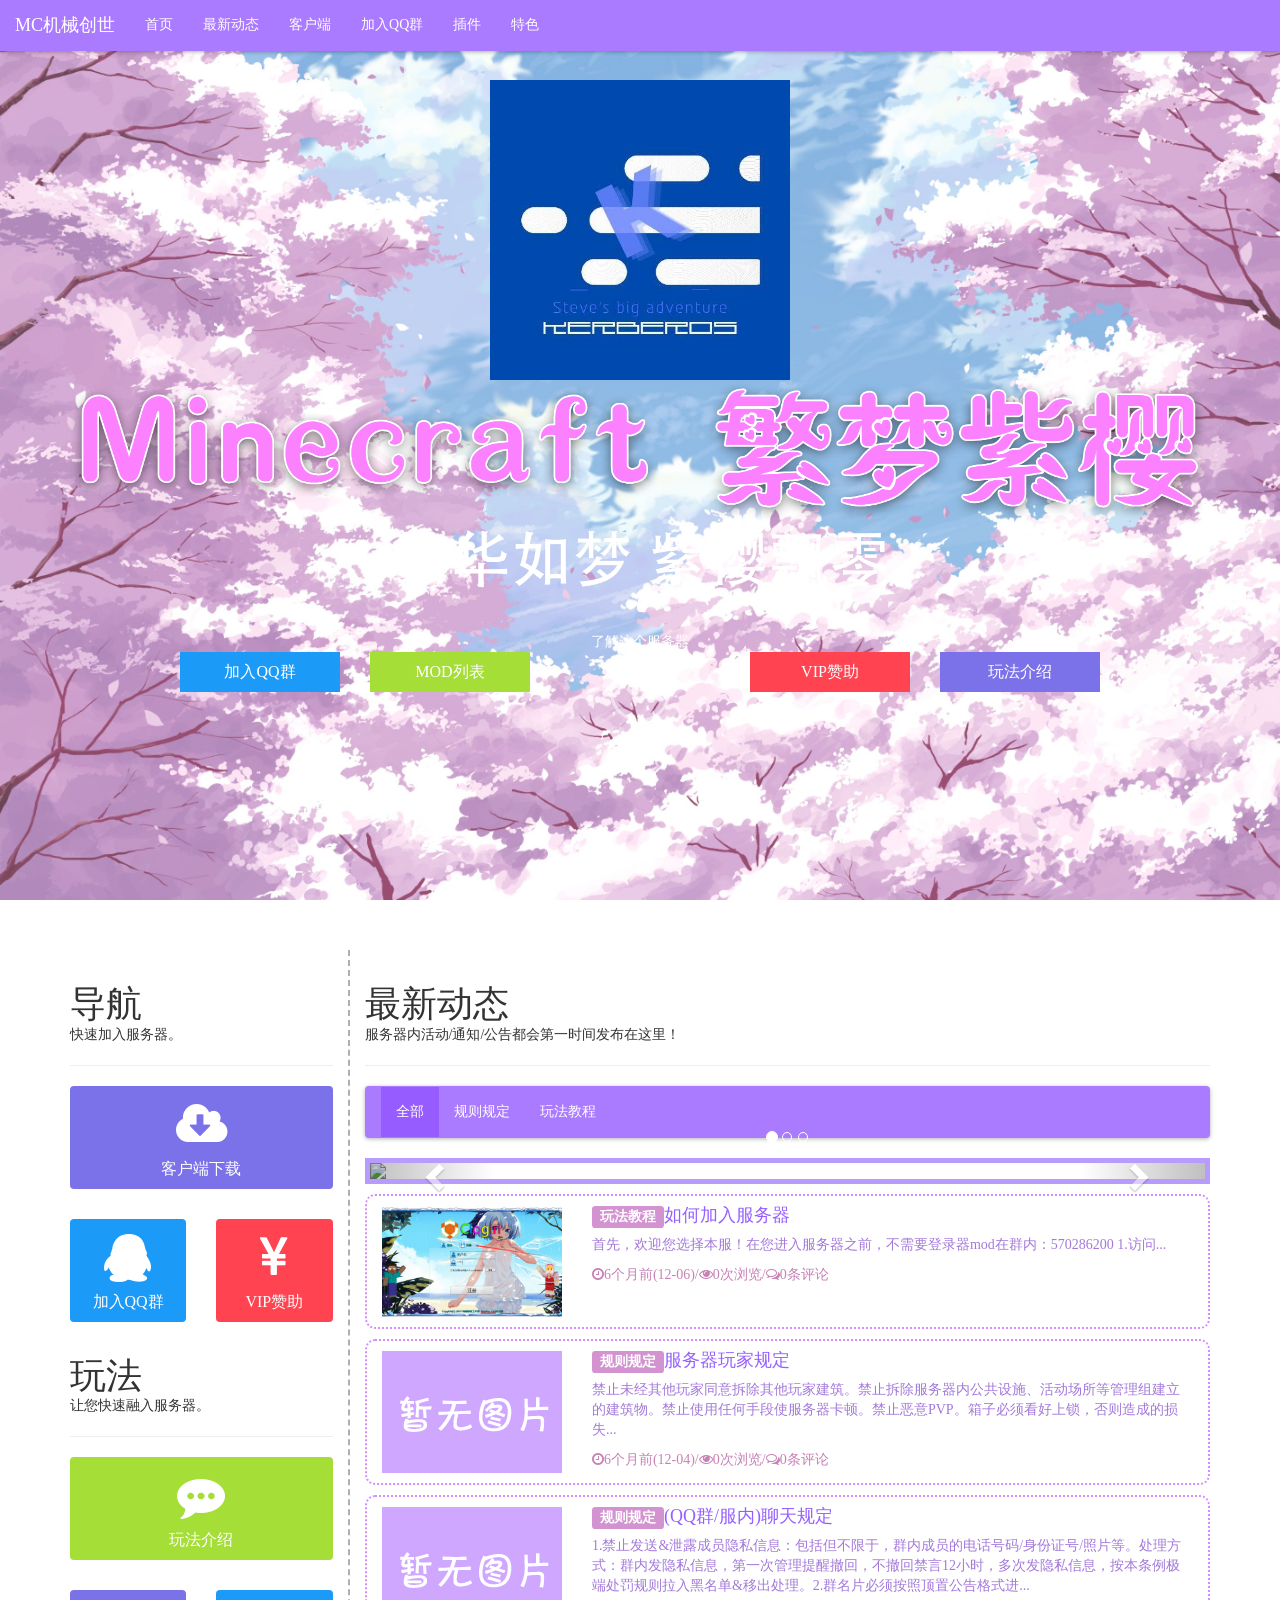
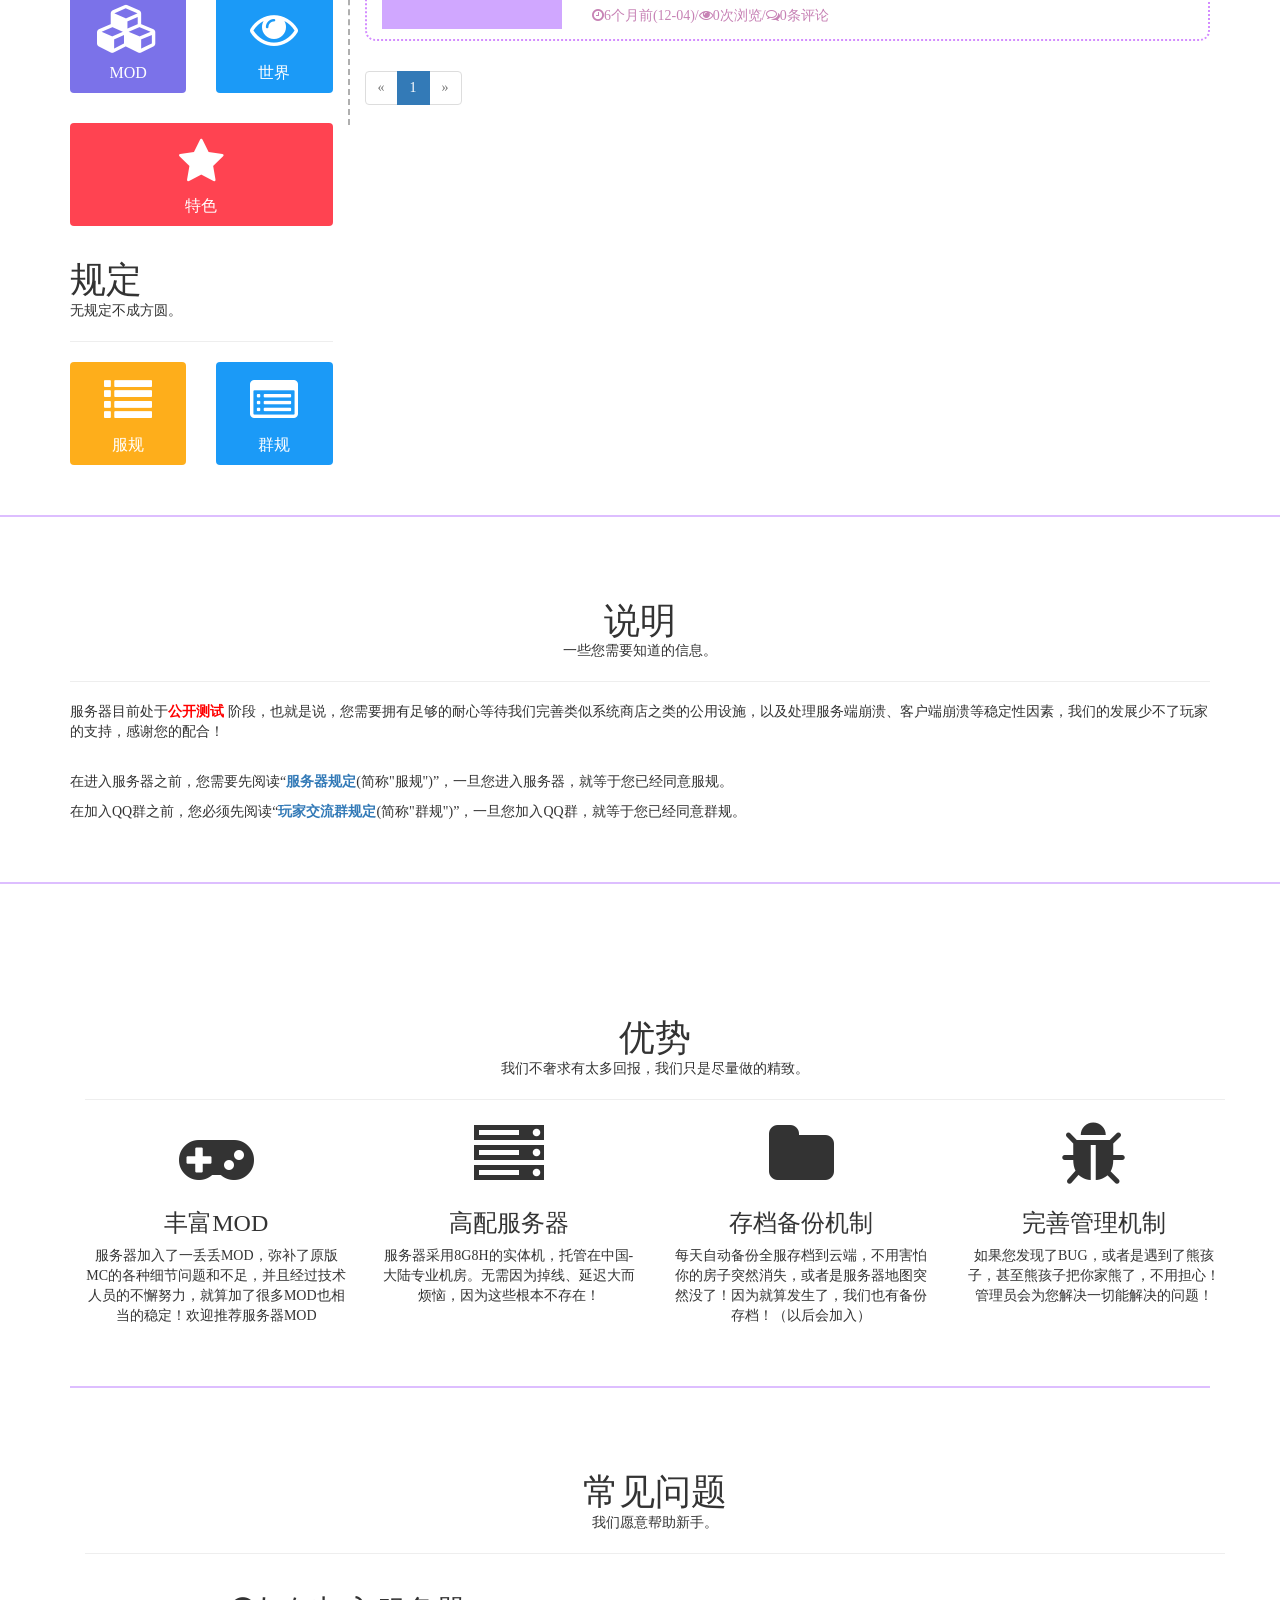
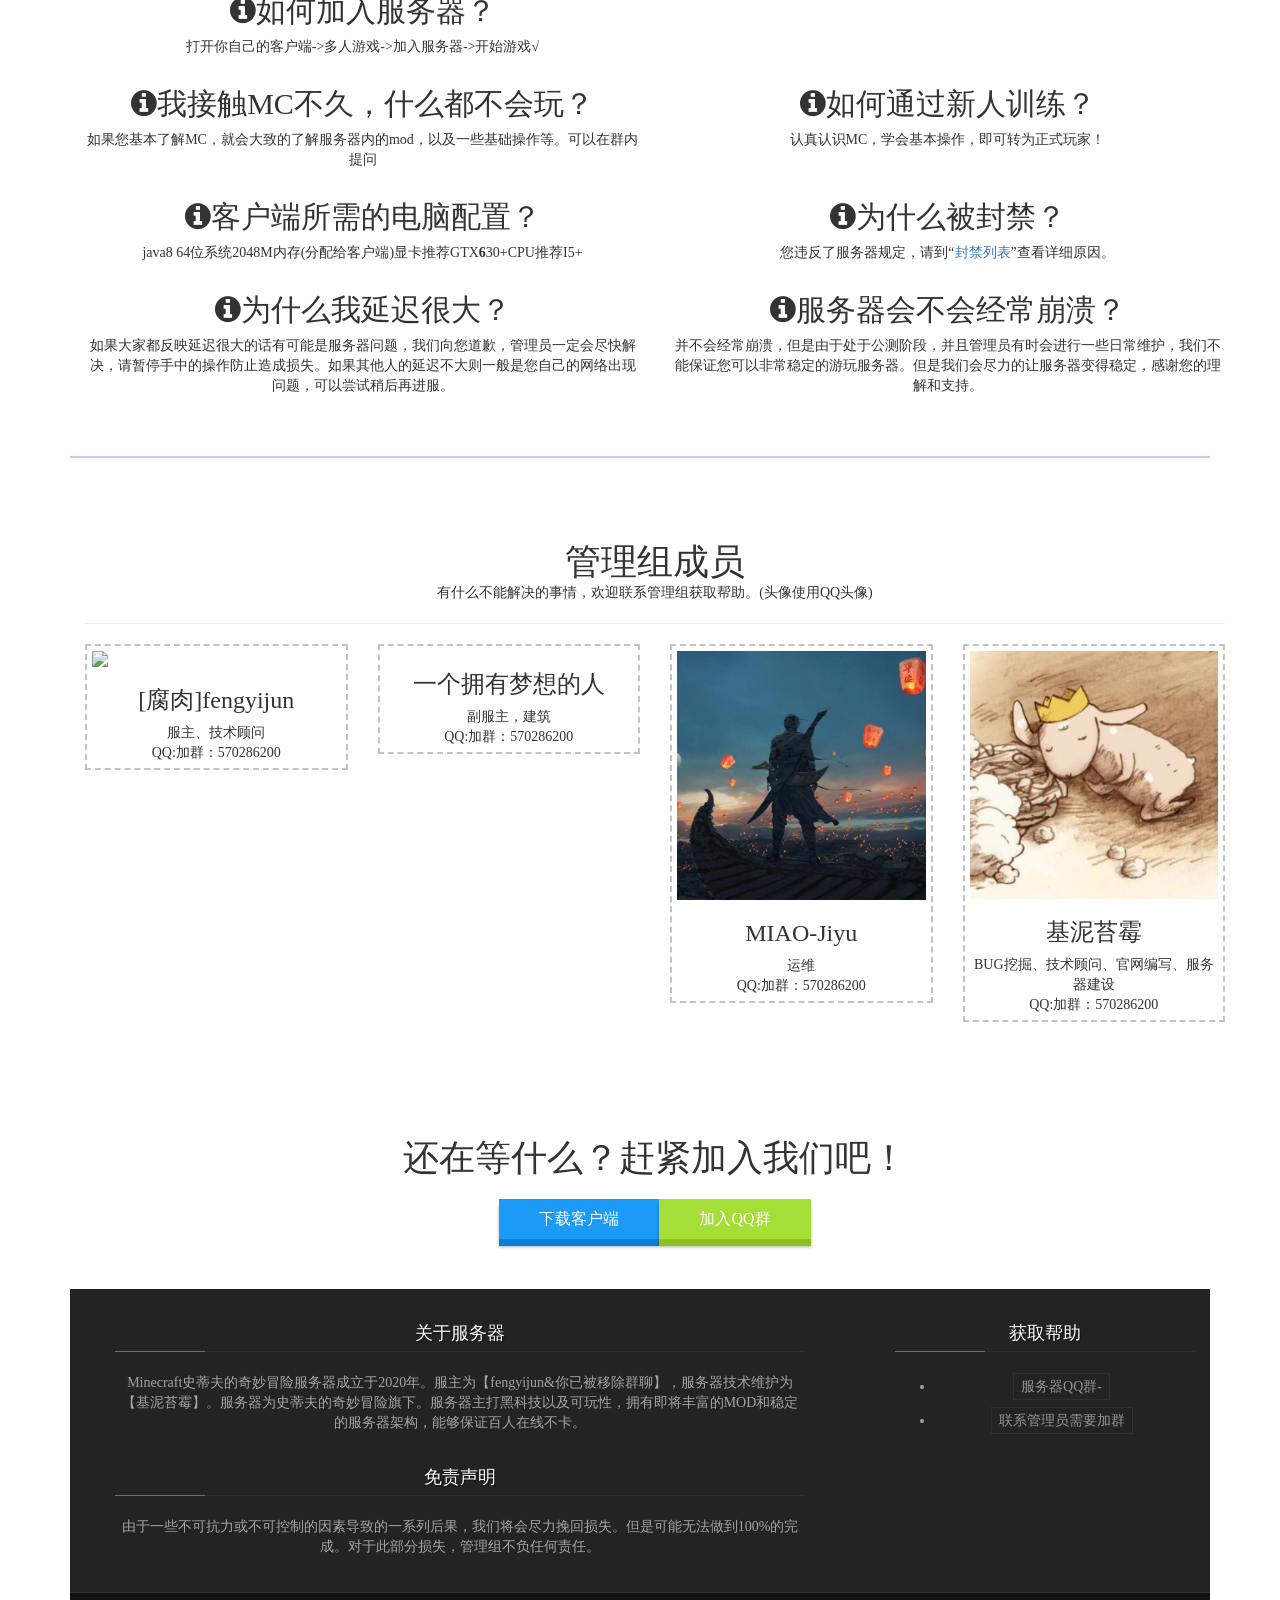
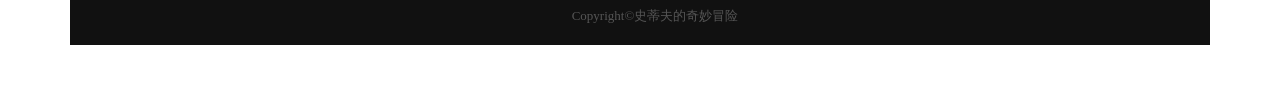
==== index.html @ aec1d642 "Update index.html" ====
<!--Copyright(C)史蒂夫的奇妙冒险任何人未经允许，禁止盗用本服官网。！！！-->
<html lang=cn>

<head>
    <meta charset="UTF-8">
    <meta name="viewport" content="width=device-width, initial-scale=1">
    <meta name="baidu-site-verification" content="drcGN8jpX0" />
    <title>MC机械创世-index</title>
    <link rel="shortcut icon" href="favicon.ico">
    <script src="js/jquery.min.js"></script>
    <script src="js/bootstrap.min.js"></script>
    <link href="css/bootstrap.min.css" rel="stylesheet">
    <link href="css/buttons.min.css" rel="stylesheet">
    <link href="css/font-awesome.min.css" rel="stylesheet">
    <link href="css/main.css" rel="stylesheet">
</head>

<body data-spy="scroll" data-target="#navbar-nav">
    <div class="container-fluid">
        <nav class="navbar navbar-inverse navbar-fixed-top" id="nav">
            <div class="navbar-header"><button type="button" class="navbar-toggle collapsed" data-toggle="collapse"
                    data-target="#navlist" aria-expanded="false"><span class="sr-only">Toggle navigation</span><span
                        class="icon-bar"></span><span class="icon-bar"></span><span class="icon-bar"></span></button><a
                    class="navbar-brand" href="/" role="gun">MC机械创世</a></div>
            <div class="collapse navbar-collapse" id="navlist">
                <ul class="nav navbar-nav" role="tablist">
                    <li class="nav-item"><a class="nav-link" href=" ">首页</a></li>
                    <li class="nav-item"><a class="nav-link" href="/articleList">最新动态</a></li>
                    <li class="nav-item"><a class="nav-link" href="/#clogin">客户端</a></li>
                    <li class="nav-item"><a class="nav-link" href="/#qqgroup">加入QQ群</a></li>
                    <li class="nav-item"><a class="nav-link" href="/plugins.html">插件</a></li>
                    <li class="nav-item"><a class="nav-link" href="/tese.html">特色</a></li>
                </ul>
            </div>
        </nav>
    </div>
    <section class="container-fluid" id="welcome">
        <div class="container text-center">
            <div class="row">
                <div class="col-md-12"><img src="picture/fwqlogo.jpg" class="img-responsive mclogo" /><img
                        src="picture/title.png" class="img-responsive logo" /></div>
            </div>
            <div class="row buttons2">
                <div class="col-md-2 col-xs-6 col-md-offset-1"><a href="#qqgroup" role="gun"
                        class="button button-glow button-primary btn-block yh">加入QQ群</a></div>
                <div class="col-md-2 col-xs-6"><a href="/mod" role="gun"
                        class="button button-glow button-action btn-block yh">MOD列表</a></div>
                <div class="col-md-2 hidden-sm hidden-xs gun">
                    <p>了解这个服务器</p><a href="#buttonList" role="gun" id="gun"><i class="fa fa-angle-double-down"></i></a>
                </div>
                <div class="col-md-2 col-xs-6"><a href="/vip"
                        class="button button-glow button-caution btn-block yh">VIP赞助</a></div>
                <div class="col-md-2 col-xs-6"><a href="/web/start" role="gun"
                        class="button button-glow button-royal btn-block yh">玩法介绍</a></div>
            </div>
        </div>
    </section>
    <section class="container-fluid" id="buttonList">
        <div class="container box">
            <div class="row">
                <div class="col-md-3 col-xs-12" id="buttons">
                    <h1>导航</h1>
                    <p>快速加入服务器。</p>
                    <hr>
                    </hr>
                    <div class="row buttons">
                        <div class="col-xs-12 col-md-12 XButton1"><a href="/#clogin" target="_blank"
                                class="button button-glow button-rounded button-royal btn-block yh XButton"><i
                                    class="fa fa-cloud-download fa-3x"></i><br>客户端下载</a></div>
                    </div>
                    <div class="row">
                        <div class="col-xs-6 col-md-6 XButton2"><a href="/#qqgroup" target="_blank"
                                class="button button-glow button-rounded button-glow button-rounded button-primary btn-block yh XButton"><i
                                    class="fa fa-qq fa-3x"></i><br>加入QQ群</a></div>
                        <div class="col-xs-6 col-md-6 XButton3"><a href="/vip" target="_blank"
                                class="button button-glow button-rounded btn-block yh XButton button-caution button-bilibili"><i
                                    class="fa fa-cny fa-3x"></i><br>VIP赞助</a></div>
                    </div>
                    <h1>玩法</h1>
                    <p>让您快速融入服务器。</p>
                    <hr>
                    </hr>
                    <div class="row buttons">
                        <div class="col-xs-12 col-md-12 XButton1"><a href="/web/start" target="_blank"
                                class="button button-glow button-rounded button-action btn-block yh XButton"><i
                                    class="fa fa-commenting fa-3x"></i><br>玩法介绍</a></div>
                    </div>
                    <div class="row buttons">
                        <div class="col-xs-6 XButton2"><a href="/mod" target="_blank"
                                class="button button-glow button-rounded button-royal btn-block yh XButton"><i
                                    class="fa fa-cubes fa-3x"></i><br>MOD</a></div>
                        <div class="col-xs-6 XButton3"><a href="/world" target="_blank"
                                class="button button-glow button-rounded button-primary btn-block yh XButton"><i
                                    class="fa fa-eye fa-3x"></i><br>世界</a></div>
                    </div>
                    <div class="row">
                        <div class="col-xs-12 XButton1"><a href="/tese" target="_blank"
                                class="button button-glow button-rounded btn-block yh XButton button-caution button-bilibili"><i
                                    class="fa fa-star fa-3x"></i><br>特色</a></div>
                    </div>
                    <h1>规定</h1>
                    <p>无规定不成方圆。</p>
                    <hr>
                    </hr>
                    <div class="row">
                        <div class="col-xs-6 XButton1"><a href="/web/chat_rule" target="_blank"
                                class="button button-glow button-rounded button-highlight btn-block yh XButton"><i
                                    class="fa fa-list fa-3x"></i><br>服规</a></div>
                        <div class="col-xs-6 XButton3"><a href="/web/server_rule" target="_blank"
                                class="button button-glow button-rounded button-primary btn-block yh XButton"><i
                                    class="fa fa-list-alt fa-3x"></i><br>群规</a></div>
                    </div>
                </div>
                <div class="col-md-9 col-xs-12" id="webitemList">
                    <h1>最新动态</h1>
                    <p>服务器内活动/通知/公告都会第一时间发布在这里！</p>
                    <hr>
                    </hr>
                    <nav class="navbar navbar-inverse" id="dir">
                        <div class="navbar-header"><button type="button" class="navbar-toggle collapsed"
                                data-toggle="collapse" data-target="#dirList" aria-expanded="false"><span
                                    class="sr-only">Toggle navigation</span><span class="icon-bar"></span><span
                                    class="icon-bar"></span><span class="icon-bar"></span></button></div>
                        <div class="collapse navbar-collapse" id="dirList">
                            <ul class="nav navbar-nav" role="tablist">
                                <li class="nav-item active"><a class="nav-link" href="/articleList">全部</a></li>
                                <li class="nav-item "><a class="nav-link" href="/articleList/1#word">规则规定</a></li>
                                <li class="nav-item "><a class="nav-link" href="/articleList/2#word">玩法教程</a></li>
                            </ul>
                        </div>
                    </nav>
                    <div class="carouselBox">
                        <div id="carousel-example-generic" class="carousel slide" data-ride="carousel">
                            <ol class="carousel-indicators">
                                <li data-target="#carousel-example-generic" data-slide-to="0" class="active"></li>
                                <li data-target="#carousel-example-generic" data-slide-to="1"></li>
                                <li data-target="#carousel-example-generic" data-slide-to="2"></li>
                            </ol>
                            <div class="carousel-inner" role="listbox">
                                <div class="item active"><img src="picture/42b223f1794e4807b3c88554d944fad9.gif"></div>
                                <div class="item"><img src="picture/42b223f1794e4807b3c88554d944fad9.gif"
                                        alt="Second slide"></div>
                                <div class="item"><img src="picture/42b223f1794e4807b3c88554d944fad9.gif"
                                        alt="Third slide"></div>
                            </div><a class="left carousel-control" href="#carousel-example-generic" role="button"
                                data-slide="prev"><span class="glyphicon glyphicon-chevron-left"
                                    aria-hidden="true"></span><span class="sr-only">Previous</span></a><a
                                class="right carousel-control" href="#carousel-example-generic" role="button"
                                data-slide="next"><span class="glyphicon glyphicon-chevron-right"
                                    aria-hidden="true"></span><span class="sr-only">Next</span></a>
                        </div>
                    </div>
                    <div class="col-xs-12 col-sm-12 webitem">
                        <div class="col-sm-3"><img class="img-responsive" src="picture/timthumb.php"></div>
                        <div class="col-sm-9">
                            <h4><a target="_blank" href="/articleList/2"><span
                                        class="label label-sakura">玩法教程</span></a><a target="_blank" class="text-normal"
                                    href="/web/join">如何加入服务器</a></h4>
                            <p class="info">首先，欢迎您选择本服！在您进入服务器之前，不需要登录器mod在群内：570286200 1.访问...</p>
                            <p class="number"><i class="fa fa-clock-o"></i>6个月前(12-06)/<i class="fa fa-eye"></i>0次浏览/<i
                                    class="fa fa-comments-o"></i>0条评论</p>
                        </div>
                    </div>
                    <div class="col-xs-12 col-sm-12 webitem">
                        <div class="col-sm-3"><img class="img-responsive" src="picture/none.png"></div>
                        <div class="col-sm-9">
                            <h4><a target="_blank" href="/articleList/1"><span
                                        class="label label-sakura">规则规定</span></a><a target="_blank" class="text-normal"
                                    href="/web/server_rule">服务器玩家规定</a></h4>
                            <p class="info">
                                禁止未经其他玩家同意拆除其他玩家建筑。禁止拆除服务器内公共设施、活动场所等管理组建立的建筑物。禁止使用任何手段使服务器卡顿。禁止恶意PVP。箱子必须看好上锁，否则造成的损失...
                            </p>
                            <p class="number"><i class="fa fa-clock-o"></i>6个月前(12-04)/<i class="fa fa-eye"></i>0次浏览/<i
                                    class="fa fa-comments-o"></i>0条评论</p>
                        </div>
                    </div>
                    <div class="col-xs-12 col-sm-12 webitem">
                        <div class="col-sm-3"><img class="img-responsive" src="picture/none.png"></div>
                        <div class="col-sm-9">
                            <h4><a target="_blank" href="/articleList/1"><span
                                        class="label label-sakura">规则规定</span></a><a target="_blank" class="text-normal"
                                    href="/web/chat_rule">(QQ群/服内)聊天规定</a></h4>
                            <p class="info">
                                1.禁止发送&泄露成员隐私信息：包括但不限于，群内成员的电话号码/身份证号/照片等。处理方式：群内发隐私信息，第一次管理提醒撤回，不撤回禁言12小时，多次发隐私信息，按本条例极端处罚规则拉入黑名单&移出处理。2.群名片必须按照顶置公告格式进...
                            </p>
                            <p class="number"><i class="fa fa-clock-o"></i>6个月前(12-04)/<i class="fa fa-eye"></i>0次浏览/<i
                                    class="fa fa-comments-o"></i>0条评论</p>
                        </div>
                    </div>
                    <ul class="pagination mg-top-0 mg-btm-0">
                        <li class="disabled"><a href="">«</a></li>
                        <li class="active"><a href="">1</a></li>
                        <li class="disabled"><a href="">»</a></li>
                    </ul>
                </div>
            </div>
        </div>
    </section>
    <section class="container-fluid" id="readme">
        <div class="container box">
            <div class="row">
                <div class="col-md-12 text-center">
                    <h1>说明</h1>
                    <p>一些您需要知道的信息。</p>
                    <hr>
                    </hr>
                </div>
                <div class="col-md-12">
                    <p>服务器目前处于<font color=red><b>公开测试</b></font>
                        阶段，也就是说，您需要拥有足够的耐心等待我们完善类似系统商店之类的公用设施，以及处理服务端崩溃、客户端崩溃等稳定性因素，我们的发展少不了玩家的支持，感谢您的配合！</p><br>
                    <p>在进入服务器之前，您需要先阅读“<a href="?page=server_rule"><b>服务器规定</b></a>(简称"服规")”，一旦您进入服务器，就等于您已经同意服规。</p>
                    <p>在加入QQ群之前，您必须先阅读“<a href="?page=group_rule"><b>玩家交流群规定</b></a>(简称"群规")”，一旦您加入QQ群，就等于您已经同意群规。</p>
                </div>
            </div>
        </div>
    </section>
    <section class="container-fluid" id="clogin">
        <div class="container box">
            <div class="row">
                <div class="col-md-12 text-center">
                    <section class="container-fluid" id="win">
                        <div class="container box">
                            <div class="row">
                                <div class="col-md-12 text-center">
                                    <h1>优势</h1>
                                    <p>我们不奢求有太多回报，我们只是尽量做的精致。</p>
                                    <hr>
                                    </hr>
                                </div>
                                <div class="col-md-3 text-center">
                                    <p><i class="fa fa-gamepad fa-5x"></i></p>
                                    <h3>丰富MOD</h3>
                                    <p>服务器加入了一丢丢MOD，弥补了原版MC的各种细节问题和不足，并且经过技术人员的不懈努力，就算加了很多MOD也相当的稳定！欢迎推荐服务器MOD</p>
                                </div>
                                <div class="col-md-3 text-center">
                                    <p><i class="fa fa-server fa-5x"></i></p>
                                    <h3>高配服务器</h3>
                                    <p>服务器采用8G8H的实体机，托管在中国-大陆专业机房。无需因为掉线、延迟大而烦恼，因为这些根本不存在！</p>
                                </div>
                                <div class="col-md-3 text-center">
                                    <p><i class="fa fa-folder fa-5x"></i></p>
                                    <h3>存档备份机制</h3>
                                    <p>每天自动备份全服存档到云端，不用害怕你的房子突然消失，或者是服务器地图突然没了！因为就算发生了，我们也有备份存档！（以后会加入）</p>
                                </div>
                                <div class="col-md-3 text-center">
                                    <p><i class="fa fa-bug fa-5x"></i></p>
                                    <h3>完善管理机制</h3>
                                    <p>如果您发现了BUG，或者是遇到了熊孩子，甚至熊孩子把你家熊了，不用担心！管理员会为您解决一切能解决的问题！</p>
                                </div>
                            </div>
                        </div>
                    </section>
                    <section class="container-fluid" id="help">
                        <div class="container box">
                            <div class="row">
                                <div class="col-md-12 text-center">
                                    <h1>常见问题</h1>
                                    <p>我们愿意帮助新手。</p>
                                    <hr>
                                    </hr>
                                </div>
                            </div>
                            <div class="row">
                                <div class="col-md-6">
                                    <h2><i class="fa fa-info-circle"></i>如何加入服务器？</h2>
                                    <p>打开你自己的客户端->多人游戏->加入服务器->开始游戏√</p>
                                </div>
                            </div>
                            <div class="row">
                                <div class="col-md-6">
                                    <h2><i class="fa fa-info-circle"></i>我接触MC不久，什么都不会玩？</h2>
                                    <p>如果您基本了解MC，就会大致的了解服务器内的mod，以及一些基础操作等。可以在群内提问</p>
                                </div>
                                <div class="col-md-6">
                                    <h2><i class="fa fa-info-circle"></i>如何通过新人训练？</h2>
                                    <p>认真认识MC，学会基本操作，即可转为正式玩家！</p>
                                </div>
                            </div>
                            <div class="row">
                                <div class="col-md-6">
                                    <h2><i class="fa fa-info-circle"></i>客户端所需的电脑配置？</h2>
                                    <p>java8 64位系统2048M内存(分配给客户端)显卡推荐GTX<b>6</b>30+CPU推荐I5+</p>
                                </div>
                                <div class="col-md-6">
                                    <h2><i class="fa fa-info-circle"></i>为什么被封禁？</h2>
                                    <p>您违反了服务器规定，请到“<a href="?page=ban_list">封禁列表</a>”查看详细原因。</p>
                                </div>
                            </div>
                            <div class="row">
                                <div class="col-md-6">
                                    <h2><i class="fa fa-info-circle"></i>为什么我延迟很大？</h2>
                                    <p>如果大家都反映延迟很大的话有可能是服务器问题，我们向您道歉，管理员一定会尽快解决，请暂停手中的操作防止造成损失。如果其他人的延迟不大则一般是您自己的网络出现问题，可以尝试稍后再进服。
                                    </p>
                                </div>
                                <div class="col-md-6">
                                    <h2><i class="fa fa-info-circle"></i>服务器会不会经常崩溃？</h2>
                                    <p>并不会经常崩溃，但是由于处于公测阶段，并且管理员有时会进行一些日常维护，我们不能保证您可以非常稳定的游玩服务器。但是我们会尽力的让服务器变得稳定，感谢您的理解和支持。
                                    </p>
                                </div>
                            </div>
                        </div>
                    </section>
                    <section class="container-fluid" id="admin">
                        <div class="container box">
                            <div class="row text-center">
                                <div class="col-md-12">
                                    <h1>管理组成员</h1>
                                    <p>有什么不能解决的事情，欢迎联系管理组获取帮助。(头像使用QQ头像)</p>
                                    <hr>
                                    </hr>
                                </div>
                                <div class="col-md-3">
                                    <div class="modbox">
                                        <center><img class="img-responsive"
                                                src="picture/59565deab17f42fc85c9002be0768bf2.png" /></center>
                                        <h3>[腐肉]fengyijun</h3>服主、技术顾问<br>QQ:加群：570286200
                                    </div>
                                </div>
                                <div class="col-md-3">
                                    <div class="modbox">
                                        <h3>一个拥有梦想的人</h3>副服主，建筑<br>QQ:加群：570286200
                                    </div>
                                </div>
                                <div class="col-md-3">
                                    <div class="modbox">
                                        <center><img class="img-responsive"
                                                src="picture/c994f49218984e78876631beaa2df19e.gif" /></center>
                                        <h3>MIAO-Jiyu</h3>运维<br>QQ:加群：570286200
                                    </div>
                                </div>
                                <div class="col-md-3">
                                    <div class="modbox">
                                        <center><img class="img-responsive"
                                                src="picture/bc072cfe9d0d4ceaa4e464f92886c50c.gif" /></center>
                                        <h3>基泥苔霉</h3>BUG挖掘、技术顾问、官网编写、服务器建设<br>QQ:加群：570286200
                                    </div>
                                </div>
                            </div>
                        </div>
                    </section>
                    <section class="container-fluid" id="join">
                        <div class="container box">
                            <div class="row">
                                <div class="col-md-12 text-center">
                                    <h1>还在等什么？赶紧加入我们吧！</h1>
                                    <p><a href="#clogin" role="gun"
                                            class="button button-3d button-primary yh">下载客户端</a><a href="#qqgroup"
                                            role="gun" class="button button-3d button-action yh">加入QQ群</a></p>
                                </div>
                            </div>
                        </div>
                    </section>
                    <footer class="main-footer" id="about">
                        <div class="container">
                            <div class="row">
                                <div class="col-sm-8">
                                    <div class="widget">
                                        <h4 class="title">关于服务器</h4>
                                        <div class="content tag-cloud">
                                            Minecraft史蒂夫的奇妙冒险服务器成立于2020年。服主为【fengyijun&你已被移除群聊】，服务器技术维护为【基泥苔霉】。服务器为史蒂夫的奇妙冒险旗下。服务器主打黑科技以及可玩性，拥有即将丰富的MOD和稳定的服务器架构，能够保证百人在线不卡。
                                        </div>
                                    </div>
                                    <div class="widget">
                                        <h4 class="title">免责声明</h4>
                                        <div class="content tag-cloud">
                                            由于一些不可抗力或不可控制的因素导致的一系列后果，我们将会尽力挽回损失。但是可能无法做到100%的完成。对于此部分损失，管理组不负任何责任。</div>
                                    </div>
                                </div>
                                <div class="col-sm-4">
                                    <div class="widget">
                                        <h4 class="title">获取帮助</h4>
                                        <div class="content tag-cloud">
                                            <ul>
                                                <li><a href="https://jq.qq.com/?_wv=1027&k=HEh3lKDp">服务器QQ群-</a></li>
                                                <li><a href="https://jq.qq.com/?_wv=1027&k=AYw5j8DH">联系管理员需要加群</a></li>
                                            </ul>
                                        </div>
                                    </div>
                                </div>
                            </div>
                        </div>
                    </footer>
                    <div class="copyright">
                        <div class="container">
                            <div class="row">
                                <div class="col-sm-12"><span>Copyright©<a
                                            href="http://blog.angasky.cf">史蒂夫的奇妙冒险</a></span></div>
                            </div>
                        </div>
                    </div>
                    <script src="js/bootstrap.min.js"></script>
                    <script src="js/main.js"></script>
                    <script>var _hmt = _hmt || []; (function () { var hm = document.createElement("script"); hm.src = " "; var s = document.getElementsByTagName("script")[0]; s.parentNode.insertBefore(hm, s) })();</script>
</body>

</html>
---- css/buttons.min.css ----
﻿/* Buttons */
/*! @license
*
* Buttons
* Copyright 2012-2014 Alex Wolfe and Rob Levin
*
* Licensed under the Apache License, Version 2.0 (the "License");
* you may not use this file except in compliance with the License.
* You may obtain a copy of the License at
*
*        http://www.apache.org/licenses/LICENSE-2.0
*
* Unless required by applicable law or agreed to in writing, software
* distributed under the License is distributed on an "AS IS" BASIS,
* WITHOUT WARRANTIES OR CONDITIONS OF ANY KIND, either express or implied.
* See the License for the specific language governing permissions and
* limitations under the License.
*/.button{color:#666;background-color:#eee;font-weight:300;font-size:16px;font-family:"Helvetica Neue Light","Helvetica Neue",Helvetica,Arial,"Lucida Grande",sans-serif;text-decoration:none;text-align:center;line-height:40px;height:40px;padding:0 40px;margin:0;display:inline-block;appearance:none;cursor:pointer;border:none;-webkit-box-sizing:border-box;-moz-box-sizing:border-box;box-sizing:border-box;-webkit-transition-property:all;transition-property:all;-webkit-transition-duration:.3s;transition-duration:.3s}.button:visited{color:#666}.button:focus,.button:hover{background-color:#f6f6f6;text-decoration:none;outline:0}.button.active,.button.is-active,.button:active{text-shadow:0 1px 0 rgba(255,255,255,.3);text-decoration:none;background-color:#eee;border-color:#cfcfcf;color:#d4d4d4;-webkit-transition-duration:0s;transition-duration:0s;-webkit-box-shadow:inset 0 1px 3px rgba(0,0,0,.2);box-shadow:inset 0 1px 3px rgba(0,0,0,.2)}.button.disabled,.button.is-disabled,.button:disabled{top:0!important;background:#EEE!important;border:1px solid #DDD!important;text-shadow:0 1px 1px #fff!important;color:#CCC!important;cursor:default!important;appearance:none!important}.button.disabled else,.button.is-disabled else,.button:disabled else{-webkit-box-shadow:none!important;box-shadow:none!important;opacity:.8!important}.button-uppercase{text-transform:uppercase}.button-lowercase{text-transform:lowercase}.button-capitalize{text-transform:capitalize}.button-small-caps{font-variant:small-caps}.button-icon-txt-large{font-size:36px!important}.button-width-small{padding:0 10px!important}.button-primary,.button-primary-flat{background-color:#1b9af7;border-color:#1b9af7;color:#fff}.button-primary-flat:visited,.button-primary:visited{color:#fff}.button-primary-flat:focus,.button-primary-flat:hover,.button-primary:focus,.button-primary:hover{background-color:#4cb0f9;border-color:#4cb0f9;color:#fff}.button-primary-flat.active,.button-primary-flat.is-active,.button-primary-flat:active,.button-primary.active,.button-primary.is-active,.button-primary:active{background-color:#2798eb;border-color:#2798eb;color:#0880d7}.button-plain,.button-plain-flat{background-color:#fff;border-color:#fff;color:#1b9af7}.button-plain-flat:visited,.button-plain:visited{color:#1b9af7}.button-plain-flat:focus,.button-plain-flat:hover,.button-plain:focus,.button-plain:hover{background-color:#fff;border-color:#fff;color:#1b9af7}.button-plain-flat.active,.button-plain-flat.is-active,.button-plain-flat:active,.button-plain.active,.button-plain.is-active,.button-plain:active{background-color:#fff;border-color:#fff;color:#e6e6e6}.button-inverse,.button-inverse-flat{background-color:#222;border-color:#222;color:#eee}.button-inverse-flat:visited,.button-inverse:visited{color:#eee}.button-inverse-flat:focus,.button-inverse-flat:hover,.button-inverse:focus,.button-inverse:hover{background-color:#3c3c3c;border-color:#3c3c3c;color:#eee}.button-inverse-flat.active,.button-inverse-flat.is-active,.button-inverse-flat:active,.button-inverse.active,.button-inverse.is-active,.button-inverse:active{background-color:#222;border-color:#222;color:#090909}.button-action,.button-action-flat{background-color:#a5de37;border-color:#a5de37;color:#fff}.button-action-flat:visited,.button-action:visited{color:#fff}.button-action-flat:focus,.button-action-flat:hover,.button-action:focus,.button-action:hover{background-color:#b9e563;border-color:#b9e563;color:#fff}.button-action-flat.active,.button-action-flat.is-active,.button-action-flat:active,.button-action.active,.button-action.is-active,.button-action:active{background-color:#a1d243;border-color:#a1d243;color:#8bc220}.button-highlight,.button-highlight-flat{background-color:#feae1b;border-color:#feae1b;color:#fff}.button-highlight-flat:visited,.button-highlight:visited{color:#fff}.button-highlight-flat:focus,.button-highlight-flat:hover,.button-highlight:focus,.button-highlight:hover{background-color:#fec04e;border-color:#fec04e;color:#fff}.button-highlight-flat.active,.button-highlight-flat.is-active,.button-highlight-flat:active,.button-highlight.active,.button-highlight.is-active,.button-highlight:active{background-color:#f3ab26;border-color:#f3ab26;color:#e59501}.button-caution,.button-caution-flat{background-color:#ff4351;border-color:#ff4351;color:#fff}.button-caution-flat:visited,.button-caution:visited{color:#fff}.button-caution-flat:focus,.button-caution-flat:hover,.button-caution:focus,.button-caution:hover{background-color:#ff7680;border-color:#ff7680;color:#fff}.button-caution-flat.active,.button-caution-flat.is-active,.button-caution-flat:active,.button-caution.active,.button-caution.is-active,.button-caution:active{background-color:#f64c59;border-color:#f64c59;color:#ff1022}.button-royal,.button-royal-flat{background-color:#7b72e9;border-color:#7b72e9;color:#fff}.button-royal-flat:visited,.button-royal:visited{color:#fff}.button-royal-flat:focus,.button-royal-flat:hover,.button-royal:focus,.button-royal:hover{background-color:#a49ef0;border-color:#a49ef0;color:#fff}.button-royal-flat.active,.button-royal-flat.is-active,.button-royal-flat:active,.button-royal.active,.button-royal.is-active,.button-royal:active{background-color:#827ae1;border-color:#827ae1;color:#5246e2}.button-block,.button-stacked{display:block}.button-square{border-radius:0}.button-box{border-radius:10px}.button-rounded{border-radius:4px}.button-pill{border-radius:200px}.button-circle{border-radius:100%}.button-box,.button-circle,.button-square{padding:0!important;width:40px}.button-box.button-giant,.button-circle.button-giant,.button-square.button-giant{width:70px}.button-box.button-jumbo,.button-circle.button-jumbo,.button-square.button-jumbo{width:60px}.button-box.button-large,.button-circle.button-large,.button-square.button-large{width:50px}.button-box.button-normal,.button-circle.button-normal,.button-square.button-normal{width:40px}.button-box.button-small,.button-circle.button-small,.button-square.button-small{width:30px}.button-box.button-tiny,.button-circle.button-tiny,.button-square.button-tiny{width:24px}.button-border,.button-border-thick,.button-border-thin{background:0 0;border-width:2px;border-style:solid;line-height:36px}.button-border-thick:hover,.button-border-thin:hover,.button-border:hover{background-color:rgba(255,255,255,.9)}.active.button-border-thick,.active.button-border-thin,.button-border-thick:active,.button-border-thin:active,.button-border.active,.button-border.is-active,.button-border:active,.is-active.button-border-thick,.is-active.button-border-thin{-webkit-box-shadow:none;box-shadow:none;text-shadow:none;-webkit-transition-property:all;transition-property:all;-webkit-transition-duration:.3s;transition-duration:.3s}.button-border-thin{border-width:1px}.button-border-thick{border-width:3px}.button-border-thick.button-primary,.button-border-thin.button-primary,.button-border.button-primary,.button-primary.button-border-thick,.button-primary.button-border-thin{color:#1b9af7}.button-border-thick.button-primary:focus,.button-border-thick.button-primary:hover,.button-border-thin.button-primary:focus,.button-border-thin.button-primary:hover,.button-border.button-primary:focus,.button-border.button-primary:hover,.button-primary.button-border-thick:focus,.button-primary.button-border-thick:hover,.button-primary.button-border-thin:focus,.button-primary.button-border-thin:hover{background-color:rgba(76,176,249,.9);color:rgba(255,255,255,.9)}.button-border-thick.button-primary.active,.button-border-thick.button-primary.is-active,.button-border-thick.button-primary:active,.button-border-thin.button-primary.active,.button-border-thin.button-primary.is-active,.button-border-thin.button-primary:active,.button-border.button-primary.active,.button-border.button-primary.is-active,.button-border.button-primary:active,.button-primary.active.button-border-thick,.button-primary.active.button-border-thin,.button-primary.button-border-thick:active,.button-primary.button-border-thin:active,.button-primary.is-active.button-border-thick,.button-primary.is-active.button-border-thin{background-color:rgba(39,152,235,.7);color:rgba(255,255,255,.5);opacity:.3}.button-border-thick.button-plain,.button-border-thin.button-plain,.button-border.button-plain,.button-plain.button-border-thick,.button-plain.button-border-thin{color:#fff}.button-border-thick.button-plain:focus,.button-border-thick.button-plain:hover,.button-border-thin.button-plain:focus,.button-border-thin.button-plain:hover,.button-border.button-plain:focus,.button-border.button-plain:hover,.button-plain.button-border-thick:focus,.button-plain.button-border-thick:hover,.button-plain.button-border-thin:focus,.button-plain.button-border-thin:hover{background-color:rgba(255,255,255,.9);color:rgba(27,154,247,.9)}.button-border-thick.button-plain.active,.button-border-thick.button-plain.is-active,.button-border-thick.button-plain:active,.button-border-thin.button-plain.active,.button-border-thin.button-plain.is-active,.button-border-thin.button-plain:active,.button-border.button-plain.active,.button-border.button-plain.is-active,.button-border.button-plain:active,.button-plain.active.button-border-thick,.button-plain.active.button-border-thin,.button-plain.button-border-thick:active,.button-plain.button-border-thin:active,.button-plain.is-active.button-border-thick,.button-plain.is-active.button-border-thin{background-color:rgba(255,255,255,.7);color:rgba(27,154,247,.5);opacity:.3}.button-border-thick.button-inverse,.button-border-thin.button-inverse,.button-border.button-inverse,.button-inverse.button-border-thick,.button-inverse.button-border-thin{color:#222}.button-border-thick.button-inverse:focus,.button-border-thick.button-inverse:hover,.button-border-thin.button-inverse:focus,.button-border-thin.button-inverse:hover,.button-border.button-inverse:focus,.button-border.button-inverse:hover,.button-inverse.button-border-thick:focus,.button-inverse.button-border-thick:hover,.button-inverse.button-border-thin:focus,.button-inverse.button-border-thin:hover{background-color:rgba(60,60,60,.9);color:rgba(238,238,238,.9)}.button-border-thick.button-inverse.active,.button-border-thick.button-inverse.is-active,.button-border-thick.button-inverse:active,.button-border-thin.button-inverse.active,.button-border-thin.button-inverse.is-active,.button-border-thin.button-inverse:active,.button-border.button-inverse.active,.button-border.button-inverse.is-active,.button-border.button-inverse:active,.button-inverse.active.button-border-thick,.button-inverse.active.button-border-thin,.button-inverse.button-border-thick:active,.button-inverse.button-border-thin:active,.button-inverse.is-active.button-border-thick,.button-inverse.is-active.button-border-thin{background-color:rgba(34,34,34,.7);color:rgba(238,238,238,.5);opacity:.3}.button-action.button-border-thick,.button-action.button-border-thin,.button-border-thick.button-action,.button-border-thin.button-action,.button-border.button-action{color:#a5de37}.button-action.button-border-thick:focus,.button-action.button-border-thick:hover,.button-action.button-border-thin:focus,.button-action.button-border-thin:hover,.button-border-thick.button-action:focus,.button-border-thick.button-action:hover,.button-border-thin.button-action:focus,.button-border-thin.button-action:hover,.button-border.button-action:focus,.button-border.button-action:hover{background-color:rgba(185,229,99,.9);color:rgba(255,255,255,.9)}.button-action.active.button-border-thick,.button-action.active.button-border-thin,.button-action.button-border-thick:active,.button-action.button-border-thin:active,.button-action.is-active.button-border-thick,.button-action.is-active.button-border-thin,.button-border-thick.button-action.active,.button-border-thick.button-action.is-active,.button-border-thick.button-action:active,.button-border-thin.button-action.active,.button-border-thin.button-action.is-active,.button-border-thin.button-action:active,.button-border.button-action.active,.button-border.button-action.is-active,.button-border.button-action:active{background-color:rgba(161,210,67,.7);color:rgba(255,255,255,.5);opacity:.3}.button-border-thick.button-highlight,.button-border-thin.button-highlight,.button-border.button-highlight,.button-highlight.button-border-thick,.button-highlight.button-border-thin{color:#feae1b}.button-border-thick.button-highlight:focus,.button-border-thick.button-highlight:hover,.button-border-thin.button-highlight:focus,.button-border-thin.button-highlight:hover,.button-border.button-highlight:focus,.button-border.button-highlight:hover,.button-highlight.button-border-thick:focus,.button-highlight.button-border-thick:hover,.button-highlight.button-border-thin:focus,.button-highlight.button-border-thin:hover{background-color:rgba(254,192,78,.9);color:rgba(255,255,255,.9)}.button-border-thick.button-highlight.active,.button-border-thick.button-highlight.is-active,.button-border-thick.button-highlight:active,.button-border-thin.button-highlight.active,.button-border-thin.button-highlight.is-active,.button-border-thin.button-highlight:active,.button-border.button-highlight.active,.button-border.button-highlight.is-active,.button-border.button-highlight:active,.button-highlight.active.button-border-thick,.button-highlight.active.button-border-thin,.button-highlight.button-border-thick:active,.button-highlight.button-border-thin:active,.button-highlight.is-active.button-border-thick,.button-highlight.is-active.button-border-thin{background-color:rgba(243,171,38,.7);color:rgba(255,255,255,.5);opacity:.3}.button-border-thick.button-caution,.button-border-thin.button-caution,.button-border.button-caution,.button-caution.button-border-thick,.button-caution.button-border-thin{color:#ff4351}.button-border-thick.button-caution:focus,.button-border-thick.button-caution:hover,.button-border-thin.button-caution:focus,.button-border-thin.button-caution:hover,.button-border.button-caution:focus,.button-border.button-caution:hover,.button-caution.button-border-thick:focus,.button-caution.button-border-thick:hover,.button-caution.button-border-thin:focus,.button-caution.button-border-thin:hover{background-color:rgba(255,118,128,.9);color:rgba(255,255,255,.9)}.button-border-thick.button-caution.active,.button-border-thick.button-caution.is-active,.button-border-thick.button-caution:active,.button-border-thin.button-caution.active,.button-border-thin.button-caution.is-active,.button-border-thin.button-caution:active,.button-border.button-caution.active,.button-border.button-caution.is-active,.button-border.button-caution:active,.button-caution.active.button-border-thick,.button-caution.active.button-border-thin,.button-caution.button-border-thick:active,.button-caution.button-border-thin:active,.button-caution.is-active.button-border-thick,.button-caution.is-active.button-border-thin{background-color:rgba(246,76,89,.7);color:rgba(255,255,255,.5);opacity:.3}.button-border-thick.button-royal,.button-border-thin.button-royal,.button-border.button-royal,.button-royal.button-border-thick,.button-royal.button-border-thin{color:#7b72e9}.button-border-thick.button-royal:focus,.button-border-thick.button-royal:hover,.button-border-thin.button-royal:focus,.button-border-thin.button-royal:hover,.button-border.button-royal:focus,.button-border.button-royal:hover,.button-royal.button-border-thick:focus,.button-royal.button-border-thick:hover,.button-royal.button-border-thin:focus,.button-royal.button-border-thin:hover{background-color:rgba(164,158,240,.9);color:rgba(255,255,255,.9)}.button-border-thick.button-royal.active,.button-border-thick.button-royal.is-active,.button-border-thick.button-royal:active,.button-border-thin.button-royal.active,.button-border-thin.button-royal.is-active,.button-border-thin.button-royal:active,.button-border.button-royal.active,.button-border.button-royal.is-active,.button-border.button-royal:active,.button-royal.active.button-border-thick,.button-royal.active.button-border-thin,.button-royal.button-border-thick:active,.button-royal.button-border-thin:active,.button-royal.is-active.button-border-thick,.button-royal.is-active.button-border-thin{background-color:rgba(130,122,225,.7);color:rgba(255,255,255,.5);opacity:.3}.button-border-thick.button-giant,.button-border-thin.button-giant,.button-border.button-giant,.button-giant.button-border-thick,.button-giant.button-border-thin{line-height:66px}.button-border-thick.button-jumbo,.button-border-thin.button-jumbo,.button-border.button-jumbo,.button-jumbo.button-border-thick,.button-jumbo.button-border-thin{line-height:56px}.button-border-thick.button-large,.button-border-thin.button-large,.button-border.button-large,.button-large.button-border-thick,.button-large.button-border-thin{line-height:46px}.button-border-thick.button-normal,.button-border-thin.button-normal,.button-border.button-normal,.button-normal.button-border-thick,.button-normal.button-border-thin{line-height:36px}.button-border-thick.button-small,.button-border-thin.button-small,.button-border.button-small,.button-small.button-border-thick,.button-small.button-border-thin{line-height:26px}.button-border-thick.button-tiny,.button-border-thin.button-tiny,.button-border.button-tiny,.button-tiny.button-border-thick,.button-tiny.button-border-thin{line-height:20px}.button-borderless{background:0 0;border:none;padding:0 8px!important;color:#eee;font-size:20.8px;font-weight:200}.button-borderless:focus,.button-borderless:hover{background:0 0}.button-borderless.active,.button-borderless.is-active,.button-borderless:active{-webkit-box-shadow:none;box-shadow:none;text-shadow:none;-webkit-transition-property:all;transition-property:all;-webkit-transition-duration:.3s;transition-duration:.3s;opacity:.3}.button-borderless.button-primary{color:#1b9af7}.button-borderless.button-plain{color:#fff}.button-borderless.button-inverse{color:#222}.button-borderless.button-action{color:#a5de37}.button-borderless.button-highlight{color:#feae1b}.button-borderless.button-caution{color:#ff4351}.button-borderless.button-royal{color:#7b72e9}.button-borderless.button-giant{font-size:36.4px;height:52.4px;line-height:52.4px}.button-borderless.button-jumbo{font-size:31.2px;height:47.2px;line-height:47.2px}.button-borderless.button-large{font-size:26px;height:42px;line-height:42px}.button-borderless.button-normal{font-size:20.8px;height:36.8px;line-height:36.8px}.button-borderless.button-small{font-size:15.6px;height:31.6px;line-height:31.6px}.button-borderless.button-tiny{font-size:12.48px;height:28.48px;line-height:28.48px}.button-raised{border-color:#e1e1e1;border-style:solid;border-width:1px;line-height:38px;background:-webkit-gradient(linear,left top,left bottom,from(#f6f6f6),to(#e1e1e1));background:linear-gradient(#f6f6f6,#e1e1e1);-webkit-box-shadow:inset 0 1px 0 rgba(255,255,255,.3),0 1px 2px rgba(0,0,0,.15);box-shadow:inset 0 1px 0 rgba(255,255,255,.3),0 1px 2px rgba(0,0,0,.15)}.button-raised:focus,.button-raised:hover{background:-webkit-gradient(linear,left top,left bottom,from(#fff),to(#dcdcdc));background:linear-gradient(top,#fff,#dcdcdc)}.button-raised.active,.button-raised.is-active,.button-raised:active{background:#eee;-webkit-box-shadow:inset 0 1px 3px rgba(0,0,0,.2),0 1px 0 #fff;box-shadow:inset 0 1px 3px rgba(0,0,0,.2),0 1px 0 #fff}.button-raised.button-primary{border-color:#088ef0;background:-webkit-gradient(linear,left top,left bottom,from(#34a5f8),to(#088ef0));background:linear-gradient(#34a5f8,#088ef0)}.button-raised.button-primary:focus,.button-raised.button-primary:hover{background:-webkit-gradient(linear,left top,left bottom,from(#42abf8),to(#0888e6));background:linear-gradient(top,#42abf8,#0888e6)}.button-raised.button-primary.active,.button-raised.button-primary.is-active,.button-raised.button-primary:active{border-color:#0880d7;background:#2798eb}.button-raised.button-plain{border-color:#f2f2f2;background:-webkit-gradient(linear,left top,left bottom,from(#fff),to(#f2f2f2));background:linear-gradient(white,#f2f2f2)}.button-raised.button-plain:focus,.button-raised.button-plain:hover{background:-webkit-gradient(linear,left top,left bottom,from(#fff),to(#ededed));background:linear-gradient(top,#fff,#ededed)}.button-raised.button-plain.active,.button-raised.button-plain.is-active,.button-raised.button-plain:active{border-color:#e6e6e6;background:#fff}.button-raised.button-inverse{border-color:#151515;background:-webkit-gradient(linear,left top,left bottom,from(#2f2f2f),to(#151515));background:linear-gradient(#2f2f2f,#151515)}.button-raised.button-inverse:focus,.button-raised.button-inverse:hover{background:-webkit-gradient(linear,left top,left bottom,from(#363636),to(#101010));background:linear-gradient(top,#363636,#101010)}.button-raised.button-inverse.active,.button-raised.button-inverse.is-active,.button-raised.button-inverse:active{border-color:#090909;background:#222}.button-raised.button-action{border-color:#9ad824;background:-webkit-gradient(linear,left top,left bottom,from(#afe24d),to(#9ad824));background:linear-gradient(#afe24d,#9ad824)}.button-raised.button-action:focus,.button-raised.button-action:hover{background:-webkit-gradient(linear,left top,left bottom,from(#b5e45a),to(#94cf22));background:linear-gradient(top,#b5e45a,#94cf22)}.button-raised.button-action.active,.button-raised.button-action.is-active,.button-raised.button-action:active{border-color:#8bc220;background:#a1d243}.button-raised.button-highlight{border-color:#fea502;background:-webkit-gradient(linear,left top,left bottom,from(#feb734),to(#fea502));background:linear-gradient(#feb734,#fea502)}.button-raised.button-highlight:focus,.button-raised.button-highlight:hover{background:-webkit-gradient(linear,left top,left bottom,from(#febc44),to(#f49f01));background:linear-gradient(top,#febc44,#f49f01)}.button-raised.button-highlight.active,.button-raised.button-highlight.is-active,.button-raised.button-highlight:active{border-color:#e59501;background:#f3ab26}.button-raised.button-caution{border-color:#ff2939;background:-webkit-gradient(linear,left top,left bottom,from(#ff5c69),to(#ff2939));background:linear-gradient(#ff5c69,#ff2939)}.button-raised.button-caution:focus,.button-raised.button-caution:hover{background:-webkit-gradient(linear,left top,left bottom,from(#ff6c77),to(#ff1f30));background:linear-gradient(top,#ff6c77,#ff1f30)}.button-raised.button-caution.active,.button-raised.button-caution.is-active,.button-raised.button-caution:active{border-color:#ff1022;background:#f64c59}.button-raised.button-royal{border-color:#665ce6;background:-webkit-gradient(linear,left top,left bottom,from(#9088ec),to(#665ce6));background:linear-gradient(#9088ec,#665ce6)}.button-raised.button-royal:focus,.button-raised.button-royal:hover{background:-webkit-gradient(linear,left top,left bottom,from(#9c95ef),to(#5e53e4));background:linear-gradient(top,#9c95ef,#5e53e4)}.button-raised.button-royal.active,.button-raised.button-royal.is-active,.button-raised.button-royal:active{border-color:#5246e2;background:#827ae1}.button-3d{position:relative;top:0;-webkit-box-shadow:0 7px 0 #bbb,0 8px 3px rgba(0,0,0,.2);box-shadow:0 7px 0 #bbb,0 8px 3px rgba(0,0,0,.2)}.button-3d:focus,.button-3d:hover{-webkit-box-shadow:0 7px 0 #bbb,0 8px 3px rgba(0,0,0,.2);box-shadow:0 7px 0 #bbb,0 8px 3px rgba(0,0,0,.2)}.button-3d.active,.button-3d.is-active,.button-3d:active{top:5px;-webkit-transition-property:all;transition-property:all;-webkit-transition-duration:.15s;transition-duration:.15s;-webkit-box-shadow:0 2px 0 #bbb,0 3px 3px rgba(0,0,0,.2);box-shadow:0 2px 0 #bbb,0 3px 3px rgba(0,0,0,.2)}.button-3d.button-primary{-webkit-box-shadow:0 7px 0 #0880d7,0 8px 3px rgba(0,0,0,.3);box-shadow:0 7px 0 #0880d7,0 8px 3px rgba(0,0,0,.3)}.button-3d.button-primary:focus,.button-3d.button-primary:hover{-webkit-box-shadow:0 7px 0 #077ace,0 8px 3px rgba(0,0,0,.3);box-shadow:0 7px 0 #077ace,0 8px 3px rgba(0,0,0,.3)}.button-3d.button-primary.active,.button-3d.button-primary.is-active,.button-3d.button-primary:active{-webkit-box-shadow:0 2px 0 #0662a6,0 3px 3px rgba(0,0,0,.2);box-shadow:0 2px 0 #0662a6,0 3px 3px rgba(0,0,0,.2)}.button-3d.button-plain{-webkit-box-shadow:0 7px 0 #e6e6e6,0 8px 3px rgba(0,0,0,.3);box-shadow:0 7px 0 #e6e6e6,0 8px 3px rgba(0,0,0,.3)}.button-3d.button-plain:focus,.button-3d.button-plain:hover{-webkit-box-shadow:0 7px 0 #e0e0e0,0 8px 3px rgba(0,0,0,.3);box-shadow:0 7px 0 #e0e0e0,0 8px 3px rgba(0,0,0,.3)}.button-3d.button-plain.active,.button-3d.button-plain.is-active,.button-3d.button-plain:active{-webkit-box-shadow:0 2px 0 #ccc,0 3px 3px rgba(0,0,0,.2);box-shadow:0 2px 0 #ccc,0 3px 3px rgba(0,0,0,.2)}.button-3d.button-inverse{-webkit-box-shadow:0 7px 0 #090909,0 8px 3px rgba(0,0,0,.3);box-shadow:0 7px 0 #090909,0 8px 3px rgba(0,0,0,.3)}.button-3d.button-inverse:focus,.button-3d.button-inverse:hover{-webkit-box-shadow:0 7px 0 #030303,0 8px 3px rgba(0,0,0,.3);box-shadow:0 7px 0 #030303,0 8px 3px rgba(0,0,0,.3)}.button-3d.button-inverse.active,.button-3d.button-inverse.is-active,.button-3d.button-inverse:active{-webkit-box-shadow:0 2px 0 black,0 3px 3px rgba(0,0,0,.2);box-shadow:0 2px 0 black,0 3px 3px rgba(0,0,0,.2)}.button-3d.button-action{-webkit-box-shadow:0 7px 0 #8bc220,0 8px 3px rgba(0,0,0,.3);box-shadow:0 7px 0 #8bc220,0 8px 3px rgba(0,0,0,.3)}.button-3d.button-action:focus,.button-3d.button-action:hover{-webkit-box-shadow:0 7px 0 #84b91f,0 8px 3px rgba(0,0,0,.3);box-shadow:0 7px 0 #84b91f,0 8px 3px rgba(0,0,0,.3)}.button-3d.button-action.active,.button-3d.button-action.is-active,.button-3d.button-action:active{-webkit-box-shadow:0 2px 0 #6b9619,0 3px 3px rgba(0,0,0,.2);box-shadow:0 2px 0 #6b9619,0 3px 3px rgba(0,0,0,.2)}.button-3d.button-highlight{-webkit-box-shadow:0 7px 0 #e59501,0 8px 3px rgba(0,0,0,.3);box-shadow:0 7px 0 #e59501,0 8px 3px rgba(0,0,0,.3)}.button-3d.button-highlight:focus,.button-3d.button-highlight:hover{-webkit-box-shadow:0 7px 0 #db8e01,0 8px 3px rgba(0,0,0,.3);box-shadow:0 7px 0 #db8e01,0 8px 3px rgba(0,0,0,.3)}.button-3d.button-highlight.active,.button-3d.button-highlight.is-active,.button-3d.button-highlight:active{-webkit-box-shadow:0 2px 0 #b27401,0 3px 3px rgba(0,0,0,.2);box-shadow:0 2px 0 #b27401,0 3px 3px rgba(0,0,0,.2)}.button-3d.button-caution{-webkit-box-shadow:0 7px 0 #ff1022,0 8px 3px rgba(0,0,0,.3);box-shadow:0 7px 0 #ff1022,0 8px 3px rgba(0,0,0,.3)}.button-3d.button-caution:focus,.button-3d.button-caution:hover{-webkit-box-shadow:0 7px 0 #ff0618,0 8px 3px rgba(0,0,0,.3);box-shadow:0 7px 0 #ff0618,0 8px 3px rgba(0,0,0,.3)}.button-3d.button-caution.active,.button-3d.button-caution.is-active,.button-3d.button-caution:active{-webkit-box-shadow:0 2px 0 #dc0010,0 3px 3px rgba(0,0,0,.2);box-shadow:0 2px 0 #dc0010,0 3px 3px rgba(0,0,0,.2)}.button-3d.button-royal{-webkit-box-shadow:0 7px 0 #5246e2,0 8px 3px rgba(0,0,0,.3);box-shadow:0 7px 0 #5246e2,0 8px 3px rgba(0,0,0,.3)}.button-3d.button-royal:focus,.button-3d.button-royal:hover{-webkit-box-shadow:0 7px 0 #493de1,0 8px 3px rgba(0,0,0,.3);box-shadow:0 7px 0 #493de1,0 8px 3px rgba(0,0,0,.3)}.button-3d.button-royal.active,.button-3d.button-royal.is-active,.button-3d.button-royal:active{-webkit-box-shadow:0 2px 0 #2f21d4,0 3px 3px rgba(0,0,0,.2);box-shadow:0 2px 0 #2f21d4,0 3px 3px rgba(0,0,0,.2)}@-webkit-keyframes glowing{from{-webkit-box-shadow:0 0 0 rgba(44,154,219,.3);box-shadow:0 0 0 rgba(44,154,219,.3)}50%{-webkit-box-shadow:0 0 20px rgba(44,154,219,.8);box-shadow:0 0 20px rgba(44,154,219,.8)}to{-webkit-box-shadow:0 0 0 rgba(44,154,219,.3);box-shadow:0 0 0 rgba(44,154,219,.3)}}@keyframes glowing{from{-webkit-box-shadow:0 0 0 rgba(44,154,219,.3);box-shadow:0 0 0 rgba(44,154,219,.3)}50%{-webkit-box-shadow:0 0 20px rgba(44,154,219,.8);box-shadow:0 0 20px rgba(44,154,219,.8)}to{-webkit-box-shadow:0 0 0 rgba(44,154,219,.3);box-shadow:0 0 0 rgba(44,154,219,.3)}}@-webkit-keyframes glowing-primary{from{-webkit-box-shadow:0 0 0 rgba(27,154,247,.3);box-shadow:0 0 0 rgba(27,154,247,.3)}50%{-webkit-box-shadow:0 0 20px rgba(27,154,247,.8);box-shadow:0 0 20px rgba(27,154,247,.8)}to{-webkit-box-shadow:0 0 0 rgba(27,154,247,.3);box-shadow:0 0 0 rgba(27,154,247,.3)}}@keyframes glowing-primary{from{-webkit-box-shadow:0 0 0 rgba(27,154,247,.3);box-shadow:0 0 0 rgba(27,154,247,.3)}50%{-webkit-box-shadow:0 0 20px rgba(27,154,247,.8);box-shadow:0 0 20px rgba(27,154,247,.8)}to{-webkit-box-shadow:0 0 0 rgba(27,154,247,.3);box-shadow:0 0 0 rgba(27,154,247,.3)}}@-webkit-keyframes glowing-plain{from{-webkit-box-shadow:0 0 0 rgba(255,255,255,.3);box-shadow:0 0 0 rgba(255,255,255,.3)}50%{-webkit-box-shadow:0 0 20px rgba(255,255,255,.8);box-shadow:0 0 20px rgba(255,255,255,.8)}to{-webkit-box-shadow:0 0 0 rgba(255,255,255,.3);box-shadow:0 0 0 rgba(255,255,255,.3)}}@keyframes glowing-plain{from{-webkit-box-shadow:0 0 0 rgba(255,255,255,.3);box-shadow:0 0 0 rgba(255,255,255,.3)}50%{-webkit-box-shadow:0 0 20px rgba(255,255,255,.8);box-shadow:0 0 20px rgba(255,255,255,.8)}to{-webkit-box-shadow:0 0 0 rgba(255,255,255,.3);box-shadow:0 0 0 rgba(255,255,255,.3)}}@-webkit-keyframes glowing-inverse{from{-webkit-box-shadow:0 0 0 rgba(34,34,34,.3);box-shadow:0 0 0 rgba(34,34,34,.3)}50%{-webkit-box-shadow:0 0 20px rgba(34,34,34,.8);box-shadow:0 0 20px rgba(34,34,34,.8)}to{-webkit-box-shadow:0 0 0 rgba(34,34,34,.3);box-shadow:0 0 0 rgba(34,34,34,.3)}}@keyframes glowing-inverse{from{-webkit-box-shadow:0 0 0 rgba(34,34,34,.3);box-shadow:0 0 0 rgba(34,34,34,.3)}50%{-webkit-box-shadow:0 0 20px rgba(34,34,34,.8);box-shadow:0 0 20px rgba(34,34,34,.8)}to{-webkit-box-shadow:0 0 0 rgba(34,34,34,.3);box-shadow:0 0 0 rgba(34,34,34,.3)}}@-webkit-keyframes glowing-action{from{-webkit-box-shadow:0 0 0 rgba(165,222,55,.3);box-shadow:0 0 0 rgba(165,222,55,.3)}50%{-webkit-box-shadow:0 0 20px rgba(165,222,55,.8);box-shadow:0 0 20px rgba(165,222,55,.8)}to{-webkit-box-shadow:0 0 0 rgba(165,222,55,.3);box-shadow:0 0 0 rgba(165,222,55,.3)}}@keyframes glowing-action{from{-webkit-box-shadow:0 0 0 rgba(165,222,55,.3);box-shadow:0 0 0 rgba(165,222,55,.3)}50%{-webkit-box-shadow:0 0 20px rgba(165,222,55,.8);box-shadow:0 0 20px rgba(165,222,55,.8)}to{-webkit-box-shadow:0 0 0 rgba(165,222,55,.3);box-shadow:0 0 0 rgba(165,222,55,.3)}}@-webkit-keyframes glowing-highlight{from{-webkit-box-shadow:0 0 0 rgba(254,174,27,.3);box-shadow:0 0 0 rgba(254,174,27,.3)}50%{-webkit-box-shadow:0 0 20px rgba(254,174,27,.8);box-shadow:0 0 20px rgba(254,174,27,.8)}to{-webkit-box-shadow:0 0 0 rgba(254,174,27,.3);box-shadow:0 0 0 rgba(254,174,27,.3)}}@keyframes glowing-highlight{from{-webkit-box-shadow:0 0 0 rgba(254,174,27,.3);box-shadow:0 0 0 rgba(254,174,27,.3)}50%{-webkit-box-shadow:0 0 20px rgba(254,174,27,.8);box-shadow:0 0 20px rgba(254,174,27,.8)}to{-webkit-box-shadow:0 0 0 rgba(254,174,27,.3);box-shadow:0 0 0 rgba(254,174,27,.3)}}@-webkit-keyframes glowing-caution{from{-webkit-box-shadow:0 0 0 rgba(255,67,81,.3);box-shadow:0 0 0 rgba(255,67,81,.3)}50%{-webkit-box-shadow:0 0 20px rgba(255,67,81,.8);box-shadow:0 0 20px rgba(255,67,81,.8)}to{-webkit-box-shadow:0 0 0 rgba(255,67,81,.3);box-shadow:0 0 0 rgba(255,67,81,.3)}}@keyframes glowing-caution{from{-webkit-box-shadow:0 0 0 rgba(255,67,81,.3);box-shadow:0 0 0 rgba(255,67,81,.3)}50%{-webkit-box-shadow:0 0 20px rgba(255,67,81,.8);box-shadow:0 0 20px rgba(255,67,81,.8)}to{-webkit-box-shadow:0 0 0 rgba(255,67,81,.3);box-shadow:0 0 0 rgba(255,67,81,.3)}}@-webkit-keyframes glowing-royal{from{-webkit-box-shadow:0 0 0 rgba(123,114,233,.3);box-shadow:0 0 0 rgba(123,114,233,.3)}50%{-webkit-box-shadow:0 0 20px rgba(123,114,233,.8);box-shadow:0 0 20px rgba(123,114,233,.8)}to{-webkit-box-shadow:0 0 0 rgba(123,114,233,.3);box-shadow:0 0 0 rgba(123,114,233,.3)}}@keyframes glowing-royal{from{-webkit-box-shadow:0 0 0 rgba(123,114,233,.3);box-shadow:0 0 0 rgba(123,114,233,.3)}50%{-webkit-box-shadow:0 0 20px rgba(123,114,233,.8);box-shadow:0 0 20px rgba(123,114,233,.8)}to{-webkit-box-shadow:0 0 0 rgba(123,114,233,.3);box-shadow:0 0 0 rgba(123,114,233,.3)}}.button-glow{-webkit-animation-duration:3s;animation-duration:3s;-webkit-animation-iteration-count:infinite;animation-iteration-count:infinite;-webkit-animation-name:glowing;animation-name:glowing}.button-glow.active,.button-glow.is-active,.button-glow:active{-webkit-animation-name:none;animation-name:none}.button-glow.button-primary{-webkit-animation-name:glowing-primary;animation-name:glowing-primary}.button-glow.button-plain{-webkit-animation-name:glowing-plain;animation-name:glowing-plain}.button-glow.button-inverse{-webkit-animation-name:glowing-inverse;animation-name:glowing-inverse}.button-glow.button-action{-webkit-animation-name:glowing-action;animation-name:glowing-action}.button-glow.button-highlight{-webkit-animation-name:glowing-highlight;animation-name:glowing-highlight}.button-glow.button-caution{-webkit-animation-name:glowing-caution;animation-name:glowing-caution}.button-glow.button-royal{-webkit-animation-name:glowing-royal;animation-name:glowing-royal}.button-dropdown{position:relative;overflow:visible;display:inline-block}.button-dropdown-list{display:none;position:absolute;padding:0;margin:0;top:0;left:0;z-index:1000;min-width:100%;list-style-type:none;background:rgba(255,255,255,.95);border-style:solid;border-width:1px;border-color:#d4d4d4;font-family:"Helvetica Neue Light","Helvetica Neue",Helvetica,Arial,"Lucida Grande",sans-serif;-webkit-box-shadow:0 2px 7px rgba(0,0,0,.2);box-shadow:0 2px 7px rgba(0,0,0,.2);border-radius:3px;-webkit-box-sizing:border-box;-moz-box-sizing:border-box;box-sizing:border-box}.button-dropdown-list.is-below{top:100%;border-top:none;border-radius:0 0 3px 3px}.button-dropdown-list.is-above{bottom:100%;top:auto;border-bottom:none;border-radius:3px 3px 0 0;-webkit-box-shadow:0 -2px 7px rgba(0,0,0,.2);box-shadow:0 -2px 7px rgba(0,0,0,.2)}.button-dropdown-list>li{padding:0;margin:0;display:block}.button-dropdown-list>li>a{display:block;line-height:40px;font-size:12.8px;padding:5px 10px;float:none;color:#666;text-decoration:none}.button-dropdown-list>li>a:hover{color:#5e5e5e;background:#f6f6f6;text-decoration:none}.button-dropdown-divider{border-top:1px solid #e6e6e6}.button-dropdown.button-dropdown-primary .button-dropdown-list{background:rgba(27,154,247,.95);border-color:#0880d7}.button-dropdown.button-dropdown-primary .button-dropdown-list .button-dropdown-divider{border-color:#0888e6}.button-dropdown.button-dropdown-primary .button-dropdown-list>li>a{color:#fff}.button-dropdown.button-dropdown-primary .button-dropdown-list>li>a:hover{color:#f2f2f2;background:#088ef0}.button-dropdown.button-dropdown-plain .button-dropdown-list{background:rgba(255,255,255,.95);border-color:#e6e6e6}.button-dropdown.button-dropdown-plain .button-dropdown-list .button-dropdown-divider{border-color:#ededed}.button-dropdown.button-dropdown-plain .button-dropdown-list>li>a{color:#1b9af7}.button-dropdown.button-dropdown-plain .button-dropdown-list>li>a:hover{color:#088ef0;background:#f2f2f2}.button-dropdown.button-dropdown-inverse .button-dropdown-list{background:rgba(34,34,34,.95);border-color:#090909}.button-dropdown.button-dropdown-inverse .button-dropdown-list .button-dropdown-divider{border-color:#101010}.button-dropdown.button-dropdown-inverse .button-dropdown-list>li>a{color:#eee}.button-dropdown.button-dropdown-inverse .button-dropdown-list>li>a:hover{color:#e1e1e1;background:#151515}.button-dropdown.button-dropdown-action .button-dropdown-list{background:rgba(165,222,55,.95);border-color:#8bc220}.button-dropdown.button-dropdown-action .button-dropdown-list .button-dropdown-divider{border-color:#94cf22}.button-dropdown.button-dropdown-action .button-dropdown-list>li>a{color:#fff}.button-dropdown.button-dropdown-action .button-dropdown-list>li>a:hover{color:#f2f2f2;background:#9ad824}.button-dropdown.button-dropdown-highlight .button-dropdown-list{background:rgba(254,174,27,.95);border-color:#e59501}.button-dropdown.button-dropdown-highlight .button-dropdown-list .button-dropdown-divider{border-color:#f49f01}.button-dropdown.button-dropdown-highlight .button-dropdown-list>li>a{color:#fff}.button-dropdown.button-dropdown-highlight .button-dropdown-list>li>a:hover{color:#f2f2f2;background:#fea502}.button-dropdown.button-dropdown-caution .button-dropdown-list{background:rgba(255,67,81,.95);border-color:#ff1022}.button-dropdown.button-dropdown-caution .button-dropdown-list .button-dropdown-divider{border-color:#ff1f30}.button-dropdown.button-dropdown-caution .button-dropdown-list>li>a{color:#fff}.button-dropdown.button-dropdown-caution .button-dropdown-list>li>a:hover{color:#f2f2f2;background:#ff2939}.button-dropdown.button-dropdown-royal .button-dropdown-list{background:rgba(123,114,233,.95);border-color:#5246e2}.button-dropdown.button-dropdown-royal .button-dropdown-list .button-dropdown-divider{border-color:#5e53e4}.button-dropdown.button-dropdown-royal .button-dropdown-list>li>a{color:#fff}.button-dropdown.button-dropdown-royal .button-dropdown-list>li>a:hover{color:#f2f2f2;background:#665ce6}.button-group{position:relative;display:inline-block}.button-group:after,.button-group:before{content:'.';clear:both;display:block;overflow:hidden;visibility:hidden;font-size:0;line-height:0;width:0;height:0}.button-group .button,.button-group .button-dropdown{float:left}.button-group .button-dropdown:not(:first-child):not(:last-child),.button-group .button:not(:first-child):not(:last-child){border-radius:0;border-right:none}.button-group .button-dropdown:first-child,.button-group .button:first-child{border-top-right-radius:0;border-bottom-right-radius:0;border-right:none}.button-group .button-dropdown:last-child,.button-group .button:last-child{border-top-left-radius:0;border-bottom-left-radius:0}.button-wrap{border:1px solid #e3e3e3;display:inline-block;padding:9px;background:-webkit-gradient(linear,left top,left bottom,from(#f2f2f2),to(#fff));background:linear-gradient(#f2f2f2,#fff);border-radius:200px;-webkit-box-shadow:inset 0 1px 3px rgba(0,0,0,.04);box-shadow:inset 0 1px 3px rgba(0,0,0,.04)}.button-longshadow,.button-longshadow-right{overflow:hidden}.button-longshadow-right.button-primary,.button-longshadow.button-primary{text-shadow:0 0 #0880d7,1px 1px #0880d7,2px 2px #0880d7,3px 3px #0880d7,4px 4px #0880d7,5px 5px #0880d7,6px 6px #0880d7,7px 7px #0880d7,8px 8px #0880d7,9px 9px #0880d7,10px 10px #0880d7,11px 11px #0880d7,12px 12px #0880d7,13px 13px #0880d7,14px 14px #0880d7,15px 15px #0880d7,16px 16px #0880d7,17px 17px #0880d7,18px 18px #0880d7,19px 19px #0880d7,20px 20px #0880d7,21px 21px #0880d7,22px 22px #0880d7,23px 23px #0880d7,24px 24px #0880d7,25px 25px #0880d7,26px 26px #0880d7,27px 27px #0880d7,28px 28px #0880d7,29px 29px #0880d7,30px 30px #0880d7,31px 31px #0880d7,32px 32px #0880d7,33px 33px #0880d7,34px 34px #0880d7,35px 35px #0880d7,36px 36px #0880d7,37px 37px #0880d7,38px 38px #0880d7,39px 39px #0880d7,40px 40px #0880d7,41px 41px #0880d7,42px 42px #0880d7,43px 43px #0880d7,44px 44px #0880d7,45px 45px #0880d7,46px 46px #0880d7,47px 47px #0880d7,48px 48px #0880d7,49px 49px #0880d7,50px 50px #0880d7,51px 51px #0880d7,52px 52px #0880d7,53px 53px #0880d7,54px 54px #0880d7,55px 55px #0880d7,56px 56px #0880d7,57px 57px #0880d7,58px 58px #0880d7,59px 59px #0880d7,60px 60px #0880d7,61px 61px #0880d7,62px 62px #0880d7,63px 63px #0880d7,64px 64px #0880d7,65px 65px #0880d7,66px 66px #0880d7,67px 67px #0880d7,68px 68px #0880d7,69px 69px #0880d7,70px 70px #0880d7,71px 71px #0880d7,72px 72px #0880d7,73px 73px #0880d7,74px 74px #0880d7,75px 75px #0880d7,76px 76px #0880d7,77px 77px #0880d7,78px 78px #0880d7,79px 79px #0880d7,80px 80px #0880d7,81px 81px #0880d7,82px 82px #0880d7,83px 83px #0880d7,84px 84px #0880d7,85px 85px #0880d7}.button-longshadow-right.button-primary.active,.button-longshadow-right.button-primary.is-active,.button-longshadow-right.button-primary:active,.button-longshadow.button-primary.active,.button-longshadow.button-primary.is-active,.button-longshadow.button-primary:active{text-shadow:0 1px 0 rgba(255,255,255,.4)}.button-longshadow-right.button-plain,.button-longshadow.button-plain{text-shadow:0 0 #e6e6e6,1px 1px #e6e6e6,2px 2px #e6e6e6,3px 3px #e6e6e6,4px 4px #e6e6e6,5px 5px #e6e6e6,6px 6px #e6e6e6,7px 7px #e6e6e6,8px 8px #e6e6e6,9px 9px #e6e6e6,10px 10px #e6e6e6,11px 11px #e6e6e6,12px 12px #e6e6e6,13px 13px #e6e6e6,14px 14px #e6e6e6,15px 15px #e6e6e6,16px 16px #e6e6e6,17px 17px #e6e6e6,18px 18px #e6e6e6,19px 19px #e6e6e6,20px 20px #e6e6e6,21px 21px #e6e6e6,22px 22px #e6e6e6,23px 23px #e6e6e6,24px 24px #e6e6e6,25px 25px #e6e6e6,26px 26px #e6e6e6,27px 27px #e6e6e6,28px 28px #e6e6e6,29px 29px #e6e6e6,30px 30px #e6e6e6,31px 31px #e6e6e6,32px 32px #e6e6e6,33px 33px #e6e6e6,34px 34px #e6e6e6,35px 35px #e6e6e6,36px 36px #e6e6e6,37px 37px #e6e6e6,38px 38px #e6e6e6,39px 39px #e6e6e6,40px 40px #e6e6e6,41px 41px #e6e6e6,42px 42px #e6e6e6,43px 43px #e6e6e6,44px 44px #e6e6e6,45px 45px #e6e6e6,46px 46px #e6e6e6,47px 47px #e6e6e6,48px 48px #e6e6e6,49px 49px #e6e6e6,50px 50px #e6e6e6,51px 51px #e6e6e6,52px 52px #e6e6e6,53px 53px #e6e6e6,54px 54px #e6e6e6,55px 55px #e6e6e6,56px 56px #e6e6e6,57px 57px #e6e6e6,58px 58px #e6e6e6,59px 59px #e6e6e6,60px 60px #e6e6e6,61px 61px #e6e6e6,62px 62px #e6e6e6,63px 63px #e6e6e6,64px 64px #e6e6e6,65px 65px #e6e6e6,66px 66px #e6e6e6,67px 67px #e6e6e6,68px 68px #e6e6e6,69px 69px #e6e6e6,70px 70px #e6e6e6,71px 71px #e6e6e6,72px 72px #e6e6e6,73px 73px #e6e6e6,74px 74px #e6e6e6,75px 75px #e6e6e6,76px 76px #e6e6e6,77px 77px #e6e6e6,78px 78px #e6e6e6,79px 79px #e6e6e6,80px 80px #e6e6e6,81px 81px #e6e6e6,82px 82px #e6e6e6,83px 83px #e6e6e6,84px 84px #e6e6e6,85px 85px #e6e6e6}.button-longshadow-right.button-plain.active,.button-longshadow-right.button-plain.is-active,.button-longshadow-right.button-plain:active,.button-longshadow.button-plain.active,.button-longshadow.button-plain.is-active,.button-longshadow.button-plain:active{text-shadow:0 1px 0 rgba(255,255,255,.4)}.button-longshadow-right.button-inverse,.button-longshadow.button-inverse{text-shadow:0 0 #090909,1px 1px #090909,2px 2px #090909,3px 3px #090909,4px 4px #090909,5px 5px #090909,6px 6px #090909,7px 7px #090909,8px 8px #090909,9px 9px #090909,10px 10px #090909,11px 11px #090909,12px 12px #090909,13px 13px #090909,14px 14px #090909,15px 15px #090909,16px 16px #090909,17px 17px #090909,18px 18px #090909,19px 19px #090909,20px 20px #090909,21px 21px #090909,22px 22px #090909,23px 23px #090909,24px 24px #090909,25px 25px #090909,26px 26px #090909,27px 27px #090909,28px 28px #090909,29px 29px #090909,30px 30px #090909,31px 31px #090909,32px 32px #090909,33px 33px #090909,34px 34px #090909,35px 35px #090909,36px 36px #090909,37px 37px #090909,38px 38px #090909,39px 39px #090909,40px 40px #090909,41px 41px #090909,42px 42px #090909,43px 43px #090909,44px 44px #090909,45px 45px #090909,46px 46px #090909,47px 47px #090909,48px 48px #090909,49px 49px #090909,50px 50px #090909,51px 51px #090909,52px 52px #090909,53px 53px #090909,54px 54px #090909,55px 55px #090909,56px 56px #090909,57px 57px #090909,58px 58px #090909,59px 59px #090909,60px 60px #090909,61px 61px #090909,62px 62px #090909,63px 63px #090909,64px 64px #090909,65px 65px #090909,66px 66px #090909,67px 67px #090909,68px 68px #090909,69px 69px #090909,70px 70px #090909,71px 71px #090909,72px 72px #090909,73px 73px #090909,74px 74px #090909,75px 75px #090909,76px 76px #090909,77px 77px #090909,78px 78px #090909,79px 79px #090909,80px 80px #090909,81px 81px #090909,82px 82px #090909,83px 83px #090909,84px 84px #090909,85px 85px #090909}.button-longshadow-right.button-inverse.active,.button-longshadow-right.button-inverse.is-active,.button-longshadow-right.button-inverse:active,.button-longshadow.button-inverse.active,.button-longshadow.button-inverse.is-active,.button-longshadow.button-inverse:active{text-shadow:0 1px 0 rgba(255,255,255,.4)}.button-longshadow-right.button-action,.button-longshadow.button-action{text-shadow:0 0 #8bc220,1px 1px #8bc220,2px 2px #8bc220,3px 3px #8bc220,4px 4px #8bc220,5px 5px #8bc220,6px 6px #8bc220,7px 7px #8bc220,8px 8px #8bc220,9px 9px #8bc220,10px 10px #8bc220,11px 11px #8bc220,12px 12px #8bc220,13px 13px #8bc220,14px 14px #8bc220,15px 15px #8bc220,16px 16px #8bc220,17px 17px #8bc220,18px 18px #8bc220,19px 19px #8bc220,20px 20px #8bc220,21px 21px #8bc220,22px 22px #8bc220,23px 23px #8bc220,24px 24px #8bc220,25px 25px #8bc220,26px 26px #8bc220,27px 27px #8bc220,28px 28px #8bc220,29px 29px #8bc220,30px 30px #8bc220,31px 31px #8bc220,32px 32px #8bc220,33px 33px #8bc220,34px 34px #8bc220,35px 35px #8bc220,36px 36px #8bc220,37px 37px #8bc220,38px 38px #8bc220,39px 39px #8bc220,40px 40px #8bc220,41px 41px #8bc220,42px 42px #8bc220,43px 43px #8bc220,44px 44px #8bc220,45px 45px #8bc220,46px 46px #8bc220,47px 47px #8bc220,48px 48px #8bc220,49px 49px #8bc220,50px 50px #8bc220,51px 51px #8bc220,52px 52px #8bc220,53px 53px #8bc220,54px 54px #8bc220,55px 55px #8bc220,56px 56px #8bc220,57px 57px #8bc220,58px 58px #8bc220,59px 59px #8bc220,60px 60px #8bc220,61px 61px #8bc220,62px 62px #8bc220,63px 63px #8bc220,64px 64px #8bc220,65px 65px #8bc220,66px 66px #8bc220,67px 67px #8bc220,68px 68px #8bc220,69px 69px #8bc220,70px 70px #8bc220,71px 71px #8bc220,72px 72px #8bc220,73px 73px #8bc220,74px 74px #8bc220,75px 75px #8bc220,76px 76px #8bc220,77px 77px #8bc220,78px 78px #8bc220,79px 79px #8bc220,80px 80px #8bc220,81px 81px #8bc220,82px 82px #8bc220,83px 83px #8bc220,84px 84px #8bc220,85px 85px #8bc220}.button-longshadow-right.button-action.active,.button-longshadow-right.button-action.is-active,.button-longshadow-right.button-action:active,.button-longshadow.button-action.active,.button-longshadow.button-action.is-active,.button-longshadow.button-action:active{text-shadow:0 1px 0 rgba(255,255,255,.4)}.button-longshadow-right.button-highlight,.button-longshadow.button-highlight{text-shadow:0 0 #e59501,1px 1px #e59501,2px 2px #e59501,3px 3px #e59501,4px 4px #e59501,5px 5px #e59501,6px 6px #e59501,7px 7px #e59501,8px 8px #e59501,9px 9px #e59501,10px 10px #e59501,11px 11px #e59501,12px 12px #e59501,13px 13px #e59501,14px 14px #e59501,15px 15px #e59501,16px 16px #e59501,17px 17px #e59501,18px 18px #e59501,19px 19px #e59501,20px 20px #e59501,21px 21px #e59501,22px 22px #e59501,23px 23px #e59501,24px 24px #e59501,25px 25px #e59501,26px 26px #e59501,27px 27px #e59501,28px 28px #e59501,29px 29px #e59501,30px 30px #e59501,31px 31px #e59501,32px 32px #e59501,33px 33px #e59501,34px 34px #e59501,35px 35px #e59501,36px 36px #e59501,37px 37px #e59501,38px 38px #e59501,39px 39px #e59501,40px 40px #e59501,41px 41px #e59501,42px 42px #e59501,43px 43px #e59501,44px 44px #e59501,45px 45px #e59501,46px 46px #e59501,47px 47px #e59501,48px 48px #e59501,49px 49px #e59501,50px 50px #e59501,51px 51px #e59501,52px 52px #e59501,53px 53px #e59501,54px 54px #e59501,55px 55px #e59501,56px 56px #e59501,57px 57px #e59501,58px 58px #e59501,59px 59px #e59501,60px 60px #e59501,61px 61px #e59501,62px 62px #e59501,63px 63px #e59501,64px 64px #e59501,65px 65px #e59501,66px 66px #e59501,67px 67px #e59501,68px 68px #e59501,69px 69px #e59501,70px 70px #e59501,71px 71px #e59501,72px 72px #e59501,73px 73px #e59501,74px 74px #e59501,75px 75px #e59501,76px 76px #e59501,77px 77px #e59501,78px 78px #e59501,79px 79px #e59501,80px 80px #e59501,81px 81px #e59501,82px 82px #e59501,83px 83px #e59501,84px 84px #e59501,85px 85px #e59501}.button-longshadow-right.button-highlight.active,.button-longshadow-right.button-highlight.is-active,.button-longshadow-right.button-highlight:active,.button-longshadow.button-highlight.active,.button-longshadow.button-highlight.is-active,.button-longshadow.button-highlight:active{text-shadow:0 1px 0 rgba(255,255,255,.4)}.button-longshadow-right.button-caution,.button-longshadow.button-caution{text-shadow:0 0 #ff1022,1px 1px #ff1022,2px 2px #ff1022,3px 3px #ff1022,4px 4px #ff1022,5px 5px #ff1022,6px 6px #ff1022,7px 7px #ff1022,8px 8px #ff1022,9px 9px #ff1022,10px 10px #ff1022,11px 11px #ff1022,12px 12px #ff1022,13px 13px #ff1022,14px 14px #ff1022,15px 15px #ff1022,16px 16px #ff1022,17px 17px #ff1022,18px 18px #ff1022,19px 19px #ff1022,20px 20px #ff1022,21px 21px #ff1022,22px 22px #ff1022,23px 23px #ff1022,24px 24px #ff1022,25px 25px #ff1022,26px 26px #ff1022,27px 27px #ff1022,28px 28px #ff1022,29px 29px #ff1022,30px 30px #ff1022,31px 31px #ff1022,32px 32px #ff1022,33px 33px #ff1022,34px 34px #ff1022,35px 35px #ff1022,36px 36px #ff1022,37px 37px #ff1022,38px 38px #ff1022,39px 39px #ff1022,40px 40px #ff1022,41px 41px #ff1022,42px 42px #ff1022,43px 43px #ff1022,44px 44px #ff1022,45px 45px #ff1022,46px 46px #ff1022,47px 47px #ff1022,48px 48px #ff1022,49px 49px #ff1022,50px 50px #ff1022,51px 51px #ff1022,52px 52px #ff1022,53px 53px #ff1022,54px 54px #ff1022,55px 55px #ff1022,56px 56px #ff1022,57px 57px #ff1022,58px 58px #ff1022,59px 59px #ff1022,60px 60px #ff1022,61px 61px #ff1022,62px 62px #ff1022,63px 63px #ff1022,64px 64px #ff1022,65px 65px #ff1022,66px 66px #ff1022,67px 67px #ff1022,68px 68px #ff1022,69px 69px #ff1022,70px 70px #ff1022,71px 71px #ff1022,72px 72px #ff1022,73px 73px #ff1022,74px 74px #ff1022,75px 75px #ff1022,76px 76px #ff1022,77px 77px #ff1022,78px 78px #ff1022,79px 79px #ff1022,80px 80px #ff1022,81px 81px #ff1022,82px 82px #ff1022,83px 83px #ff1022,84px 84px #ff1022,85px 85px #ff1022}.button-longshadow-right.button-caution.active,.button-longshadow-right.button-caution.is-active,.button-longshadow-right.button-caution:active,.button-longshadow.button-caution.active,.button-longshadow.button-caution.is-active,.button-longshadow.button-caution:active{text-shadow:0 1px 0 rgba(255,255,255,.4)}.button-longshadow-right.button-royal,.button-longshadow.button-royal{text-shadow:0 0 #5246e2,1px 1px #5246e2,2px 2px #5246e2,3px 3px #5246e2,4px 4px #5246e2,5px 5px #5246e2,6px 6px #5246e2,7px 7px #5246e2,8px 8px #5246e2,9px 9px #5246e2,10px 10px #5246e2,11px 11px #5246e2,12px 12px #5246e2,13px 13px #5246e2,14px 14px #5246e2,15px 15px #5246e2,16px 16px #5246e2,17px 17px #5246e2,18px 18px #5246e2,19px 19px #5246e2,20px 20px #5246e2,21px 21px #5246e2,22px 22px #5246e2,23px 23px #5246e2,24px 24px #5246e2,25px 25px #5246e2,26px 26px #5246e2,27px 27px #5246e2,28px 28px #5246e2,29px 29px #5246e2,30px 30px #5246e2,31px 31px #5246e2,32px 32px #5246e2,33px 33px #5246e2,34px 34px #5246e2,35px 35px #5246e2,36px 36px #5246e2,37px 37px #5246e2,38px 38px #5246e2,39px 39px #5246e2,40px 40px #5246e2,41px 41px #5246e2,42px 42px #5246e2,43px 43px #5246e2,44px 44px #5246e2,45px 45px #5246e2,46px 46px #5246e2,47px 47px #5246e2,48px 48px #5246e2,49px 49px #5246e2,50px 50px #5246e2,51px 51px #5246e2,52px 52px #5246e2,53px 53px #5246e2,54px 54px #5246e2,55px 55px #5246e2,56px 56px #5246e2,57px 57px #5246e2,58px 58px #5246e2,59px 59px #5246e2,60px 60px #5246e2,61px 61px #5246e2,62px 62px #5246e2,63px 63px #5246e2,64px 64px #5246e2,65px 65px #5246e2,66px 66px #5246e2,67px 67px #5246e2,68px 68px #5246e2,69px 69px #5246e2,70px 70px #5246e2,71px 71px #5246e2,72px 72px #5246e2,73px 73px #5246e2,74px 74px #5246e2,75px 75px #5246e2,76px 76px #5246e2,77px 77px #5246e2,78px 78px #5246e2,79px 79px #5246e2,80px 80px #5246e2,81px 81px #5246e2,82px 82px #5246e2,83px 83px #5246e2,84px 84px #5246e2,85px 85px #5246e2}.button-longshadow-right.button-royal.active,.button-longshadow-right.button-royal.is-active,.button-longshadow-right.button-royal:active,.button-longshadow.button-royal.active,.button-longshadow.button-royal.is-active,.button-longshadow.button-royal:active{text-shadow:0 1px 0 rgba(255,255,255,.4)}.button-longshadow-left{overflow:hidden}.button-longshadow-left.button-primary{text-shadow:0 0 #0880d7,-1px 1px #0880d7,-2px 2px #0880d7,-3px 3px #0880d7,-4px 4px #0880d7,-5px 5px #0880d7,-6px 6px #0880d7,-7px 7px #0880d7,-8px 8px #0880d7,-9px 9px #0880d7,-10px 10px #0880d7,-11px 11px #0880d7,-12px 12px #0880d7,-13px 13px #0880d7,-14px 14px #0880d7,-15px 15px #0880d7,-16px 16px #0880d7,-17px 17px #0880d7,-18px 18px #0880d7,-19px 19px #0880d7,-20px 20px #0880d7,-21px 21px #0880d7,-22px 22px #0880d7,-23px 23px #0880d7,-24px 24px #0880d7,-25px 25px #0880d7,-26px 26px #0880d7,-27px 27px #0880d7,-28px 28px #0880d7,-29px 29px #0880d7,-30px 30px #0880d7,-31px 31px #0880d7,-32px 32px #0880d7,-33px 33px #0880d7,-34px 34px #0880d7,-35px 35px #0880d7,-36px 36px #0880d7,-37px 37px #0880d7,-38px 38px #0880d7,-39px 39px #0880d7,-40px 40px #0880d7,-41px 41px #0880d7,-42px 42px #0880d7,-43px 43px #0880d7,-44px 44px #0880d7,-45px 45px #0880d7,-46px 46px #0880d7,-47px 47px #0880d7,-48px 48px #0880d7,-49px 49px #0880d7,-50px 50px #0880d7,-51px 51px #0880d7,-52px 52px #0880d7,-53px 53px #0880d7,-54px 54px #0880d7,-55px 55px #0880d7,-56px 56px #0880d7,-57px 57px #0880d7,-58px 58px #0880d7,-59px 59px #0880d7,-60px 60px #0880d7,-61px 61px #0880d7,-62px 62px #0880d7,-63px 63px #0880d7,-64px 64px #0880d7,-65px 65px #0880d7,-66px 66px #0880d7,-67px 67px #0880d7,-68px 68px #0880d7,-69px 69px #0880d7,-70px 70px #0880d7,-71px 71px #0880d7,-72px 72px #0880d7,-73px 73px #0880d7,-74px 74px #0880d7,-75px 75px #0880d7,-76px 76px #0880d7,-77px 77px #0880d7,-78px 78px #0880d7,-79px 79px #0880d7,-80px 80px #0880d7,-81px 81px #0880d7,-82px 82px #0880d7,-83px 83px #0880d7,-84px 84px #0880d7,-85px 85px #0880d7}.button-longshadow-left.button-primary.active,.button-longshadow-left.button-primary.is-active,.button-longshadow-left.button-primary:active{text-shadow:0 1px 0 rgba(255,255,255,.4)}.button-longshadow-left.button-plain{text-shadow:0 0 #e6e6e6,-1px 1px #e6e6e6,-2px 2px #e6e6e6,-3px 3px #e6e6e6,-4px 4px #e6e6e6,-5px 5px #e6e6e6,-6px 6px #e6e6e6,-7px 7px #e6e6e6,-8px 8px #e6e6e6,-9px 9px #e6e6e6,-10px 10px #e6e6e6,-11px 11px #e6e6e6,-12px 12px #e6e6e6,-13px 13px #e6e6e6,-14px 14px #e6e6e6,-15px 15px #e6e6e6,-16px 16px #e6e6e6,-17px 17px #e6e6e6,-18px 18px #e6e6e6,-19px 19px #e6e6e6,-20px 20px #e6e6e6,-21px 21px #e6e6e6,-22px 22px #e6e6e6,-23px 23px #e6e6e6,-24px 24px #e6e6e6,-25px 25px #e6e6e6,-26px 26px #e6e6e6,-27px 27px #e6e6e6,-28px 28px #e6e6e6,-29px 29px #e6e6e6,-30px 30px #e6e6e6,-31px 31px #e6e6e6,-32px 32px #e6e6e6,-33px 33px #e6e6e6,-34px 34px #e6e6e6,-35px 35px #e6e6e6,-36px 36px #e6e6e6,-37px 37px #e6e6e6,-38px 38px #e6e6e6,-39px 39px #e6e6e6,-40px 40px #e6e6e6,-41px 41px #e6e6e6,-42px 42px #e6e6e6,-43px 43px #e6e6e6,-44px 44px #e6e6e6,-45px 45px #e6e6e6,-46px 46px #e6e6e6,-47px 47px #e6e6e6,-48px 48px #e6e6e6,-49px 49px #e6e6e6,-50px 50px #e6e6e6,-51px 51px #e6e6e6,-52px 52px #e6e6e6,-53px 53px #e6e6e6,-54px 54px #e6e6e6,-55px 55px #e6e6e6,-56px 56px #e6e6e6,-57px 57px #e6e6e6,-58px 58px #e6e6e6,-59px 59px #e6e6e6,-60px 60px #e6e6e6,-61px 61px #e6e6e6,-62px 62px #e6e6e6,-63px 63px #e6e6e6,-64px 64px #e6e6e6,-65px 65px #e6e6e6,-66px 66px #e6e6e6,-67px 67px #e6e6e6,-68px 68px #e6e6e6,-69px 69px #e6e6e6,-70px 70px #e6e6e6,-71px 71px #e6e6e6,-72px 72px #e6e6e6,-73px 73px #e6e6e6,-74px 74px #e6e6e6,-75px 75px #e6e6e6,-76px 76px #e6e6e6,-77px 77px #e6e6e6,-78px 78px #e6e6e6,-79px 79px #e6e6e6,-80px 80px #e6e6e6,-81px 81px #e6e6e6,-82px 82px #e6e6e6,-83px 83px #e6e6e6,-84px 84px #e6e6e6,-85px 85px #e6e6e6}.button-longshadow-left.button-plain.active,.button-longshadow-left.button-plain.is-active,.button-longshadow-left.button-plain:active{text-shadow:0 1px 0 rgba(255,255,255,.4)}.button-longshadow-left.button-inverse{text-shadow:0 0 #090909,-1px 1px #090909,-2px 2px #090909,-3px 3px #090909,-4px 4px #090909,-5px 5px #090909,-6px 6px #090909,-7px 7px #090909,-8px 8px #090909,-9px 9px #090909,-10px 10px #090909,-11px 11px #090909,-12px 12px #090909,-13px 13px #090909,-14px 14px #090909,-15px 15px #090909,-16px 16px #090909,-17px 17px #090909,-18px 18px #090909,-19px 19px #090909,-20px 20px #090909,-21px 21px #090909,-22px 22px #090909,-23px 23px #090909,-24px 24px #090909,-25px 25px #090909,-26px 26px #090909,-27px 27px #090909,-28px 28px #090909,-29px 29px #090909,-30px 30px #090909,-31px 31px #090909,-32px 32px #090909,-33px 33px #090909,-34px 34px #090909,-35px 35px #090909,-36px 36px #090909,-37px 37px #090909,-38px 38px #090909,-39px 39px #090909,-40px 40px #090909,-41px 41px #090909,-42px 42px #090909,-43px 43px #090909,-44px 44px #090909,-45px 45px #090909,-46px 46px #090909,-47px 47px #090909,-48px 48px #090909,-49px 49px #090909,-50px 50px #090909,-51px 51px #090909,-52px 52px #090909,-53px 53px #090909,-54px 54px #090909,-55px 55px #090909,-56px 56px #090909,-57px 57px #090909,-58px 58px #090909,-59px 59px #090909,-60px 60px #090909,-61px 61px #090909,-62px 62px #090909,-63px 63px #090909,-64px 64px #090909,-65px 65px #090909,-66px 66px #090909,-67px 67px #090909,-68px 68px #090909,-69px 69px #090909,-70px 70px #090909,-71px 71px #090909,-72px 72px #090909,-73px 73px #090909,-74px 74px #090909,-75px 75px #090909,-76px 76px #090909,-77px 77px #090909,-78px 78px #090909,-79px 79px #090909,-80px 80px #090909,-81px 81px #090909,-82px 82px #090909,-83px 83px #090909,-84px 84px #090909,-85px 85px #090909}.button-longshadow-left.button-inverse.active,.button-longshadow-left.button-inverse.is-active,.button-longshadow-left.button-inverse:active{text-shadow:0 1px 0 rgba(255,255,255,.4)}.button-longshadow-left.button-action{text-shadow:0 0 #8bc220,-1px 1px #8bc220,-2px 2px #8bc220,-3px 3px #8bc220,-4px 4px #8bc220,-5px 5px #8bc220,-6px 6px #8bc220,-7px 7px #8bc220,-8px 8px #8bc220,-9px 9px #8bc220,-10px 10px #8bc220,-11px 11px #8bc220,-12px 12px #8bc220,-13px 13px #8bc220,-14px 14px #8bc220,-15px 15px #8bc220,-16px 16px #8bc220,-17px 17px #8bc220,-18px 18px #8bc220,-19px 19px #8bc220,-20px 20px #8bc220,-21px 21px #8bc220,-22px 22px #8bc220,-23px 23px #8bc220,-24px 24px #8bc220,-25px 25px #8bc220,-26px 26px #8bc220,-27px 27px #8bc220,-28px 28px #8bc220,-29px 29px #8bc220,-30px 30px #8bc220,-31px 31px #8bc220,-32px 32px #8bc220,-33px 33px #8bc220,-34px 34px #8bc220,-35px 35px #8bc220,-36px 36px #8bc220,-37px 37px #8bc220,-38px 38px #8bc220,-39px 39px #8bc220,-40px 40px #8bc220,-41px 41px #8bc220,-42px 42px #8bc220,-43px 43px #8bc220,-44px 44px #8bc220,-45px 45px #8bc220,-46px 46px #8bc220,-47px 47px #8bc220,-48px 48px #8bc220,-49px 49px #8bc220,-50px 50px #8bc220,-51px 51px #8bc220,-52px 52px #8bc220,-53px 53px #8bc220,-54px 54px #8bc220,-55px 55px #8bc220,-56px 56px #8bc220,-57px 57px #8bc220,-58px 58px #8bc220,-59px 59px #8bc220,-60px 60px #8bc220,-61px 61px #8bc220,-62px 62px #8bc220,-63px 63px #8bc220,-64px 64px #8bc220,-65px 65px #8bc220,-66px 66px #8bc220,-67px 67px #8bc220,-68px 68px #8bc220,-69px 69px #8bc220,-70px 70px #8bc220,-71px 71px #8bc220,-72px 72px #8bc220,-73px 73px #8bc220,-74px 74px #8bc220,-75px 75px #8bc220,-76px 76px #8bc220,-77px 77px #8bc220,-78px 78px #8bc220,-79px 79px #8bc220,-80px 80px #8bc220,-81px 81px #8bc220,-82px 82px #8bc220,-83px 83px #8bc220,-84px 84px #8bc220,-85px 85px #8bc220}.button-longshadow-left.button-action.active,.button-longshadow-left.button-action.is-active,.button-longshadow-left.button-action:active{text-shadow:0 1px 0 rgba(255,255,255,.4)}.button-longshadow-left.button-highlight{text-shadow:0 0 #e59501,-1px 1px #e59501,-2px 2px #e59501,-3px 3px #e59501,-4px 4px #e59501,-5px 5px #e59501,-6px 6px #e59501,-7px 7px #e59501,-8px 8px #e59501,-9px 9px #e59501,-10px 10px #e59501,-11px 11px #e59501,-12px 12px #e59501,-13px 13px #e59501,-14px 14px #e59501,-15px 15px #e59501,-16px 16px #e59501,-17px 17px #e59501,-18px 18px #e59501,-19px 19px #e59501,-20px 20px #e59501,-21px 21px #e59501,-22px 22px #e59501,-23px 23px #e59501,-24px 24px #e59501,-25px 25px #e59501,-26px 26px #e59501,-27px 27px #e59501,-28px 28px #e59501,-29px 29px #e59501,-30px 30px #e59501,-31px 31px #e59501,-32px 32px #e59501,-33px 33px #e59501,-34px 34px #e59501,-35px 35px #e59501,-36px 36px #e59501,-37px 37px #e59501,-38px 38px #e59501,-39px 39px #e59501,-40px 40px #e59501,-41px 41px #e59501,-42px 42px #e59501,-43px 43px #e59501,-44px 44px #e59501,-45px 45px #e59501,-46px 46px #e59501,-47px 47px #e59501,-48px 48px #e59501,-49px 49px #e59501,-50px 50px #e59501,-51px 51px #e59501,-52px 52px #e59501,-53px 53px #e59501,-54px 54px #e59501,-55px 55px #e59501,-56px 56px #e59501,-57px 57px #e59501,-58px 58px #e59501,-59px 59px #e59501,-60px 60px #e59501,-61px 61px #e59501,-62px 62px #e59501,-63px 63px #e59501,-64px 64px #e59501,-65px 65px #e59501,-66px 66px #e59501,-67px 67px #e59501,-68px 68px #e59501,-69px 69px #e59501,-70px 70px #e59501,-71px 71px #e59501,-72px 72px #e59501,-73px 73px #e59501,-74px 74px #e59501,-75px 75px #e59501,-76px 76px #e59501,-77px 77px #e59501,-78px 78px #e59501,-79px 79px #e59501,-80px 80px #e59501,-81px 81px #e59501,-82px 82px #e59501,-83px 83px #e59501,-84px 84px #e59501,-85px 85px #e59501}.button-longshadow-left.button-highlight.active,.button-longshadow-left.button-highlight.is-active,.button-longshadow-left.button-highlight:active{text-shadow:0 1px 0 rgba(255,255,255,.4)}.button-longshadow-left.button-caution{text-shadow:0 0 #ff1022,-1px 1px #ff1022,-2px 2px #ff1022,-3px 3px #ff1022,-4px 4px #ff1022,-5px 5px #ff1022,-6px 6px #ff1022,-7px 7px #ff1022,-8px 8px #ff1022,-9px 9px #ff1022,-10px 10px #ff1022,-11px 11px #ff1022,-12px 12px #ff1022,-13px 13px #ff1022,-14px 14px #ff1022,-15px 15px #ff1022,-16px 16px #ff1022,-17px 17px #ff1022,-18px 18px #ff1022,-19px 19px #ff1022,-20px 20px #ff1022,-21px 21px #ff1022,-22px 22px #ff1022,-23px 23px #ff1022,-24px 24px #ff1022,-25px 25px #ff1022,-26px 26px #ff1022,-27px 27px #ff1022,-28px 28px #ff1022,-29px 29px #ff1022,-30px 30px #ff1022,-31px 31px #ff1022,-32px 32px #ff1022,-33px 33px #ff1022,-34px 34px #ff1022,-35px 35px #ff1022,-36px 36px #ff1022,-37px 37px #ff1022,-38px 38px #ff1022,-39px 39px #ff1022,-40px 40px #ff1022,-41px 41px #ff1022,-42px 42px #ff1022,-43px 43px #ff1022,-44px 44px #ff1022,-45px 45px #ff1022,-46px 46px #ff1022,-47px 47px #ff1022,-48px 48px #ff1022,-49px 49px #ff1022,-50px 50px #ff1022,-51px 51px #ff1022,-52px 52px #ff1022,-53px 53px #ff1022,-54px 54px #ff1022,-55px 55px #ff1022,-56px 56px #ff1022,-57px 57px #ff1022,-58px 58px #ff1022,-59px 59px #ff1022,-60px 60px #ff1022,-61px 61px #ff1022,-62px 62px #ff1022,-63px 63px #ff1022,-64px 64px #ff1022,-65px 65px #ff1022,-66px 66px #ff1022,-67px 67px #ff1022,-68px 68px #ff1022,-69px 69px #ff1022,-70px 70px #ff1022,-71px 71px #ff1022,-72px 72px #ff1022,-73px 73px #ff1022,-74px 74px #ff1022,-75px 75px #ff1022,-76px 76px #ff1022,-77px 77px #ff1022,-78px 78px #ff1022,-79px 79px #ff1022,-80px 80px #ff1022,-81px 81px #ff1022,-82px 82px #ff1022,-83px 83px #ff1022,-84px 84px #ff1022,-85px 85px #ff1022}.button-longshadow-left.button-caution.active,.button-longshadow-left.button-caution.is-active,.button-longshadow-left.button-caution:active{text-shadow:0 1px 0 rgba(255,255,255,.4)}.button-longshadow-left.button-royal{text-shadow:0 0 #5246e2,-1px 1px #5246e2,-2px 2px #5246e2,-3px 3px #5246e2,-4px 4px #5246e2,-5px 5px #5246e2,-6px 6px #5246e2,-7px 7px #5246e2,-8px 8px #5246e2,-9px 9px #5246e2,-10px 10px #5246e2,-11px 11px #5246e2,-12px 12px #5246e2,-13px 13px #5246e2,-14px 14px #5246e2,-15px 15px #5246e2,-16px 16px #5246e2,-17px 17px #5246e2,-18px 18px #5246e2,-19px 19px #5246e2,-20px 20px #5246e2,-21px 21px #5246e2,-22px 22px #5246e2,-23px 23px #5246e2,-24px 24px #5246e2,-25px 25px #5246e2,-26px 26px #5246e2,-27px 27px #5246e2,-28px 28px #5246e2,-29px 29px #5246e2,-30px 30px #5246e2,-31px 31px #5246e2,-32px 32px #5246e2,-33px 33px #5246e2,-34px 34px #5246e2,-35px 35px #5246e2,-36px 36px #5246e2,-37px 37px #5246e2,-38px 38px #5246e2,-39px 39px #5246e2,-40px 40px #5246e2,-41px 41px #5246e2,-42px 42px #5246e2,-43px 43px #5246e2,-44px 44px #5246e2,-45px 45px #5246e2,-46px 46px #5246e2,-47px 47px #5246e2,-48px 48px #5246e2,-49px 49px #5246e2,-50px 50px #5246e2,-51px 51px #5246e2,-52px 52px #5246e2,-53px 53px #5246e2,-54px 54px #5246e2,-55px 55px #5246e2,-56px 56px #5246e2,-57px 57px #5246e2,-58px 58px #5246e2,-59px 59px #5246e2,-60px 60px #5246e2,-61px 61px #5246e2,-62px 62px #5246e2,-63px 63px #5246e2,-64px 64px #5246e2,-65px 65px #5246e2,-66px 66px #5246e2,-67px 67px #5246e2,-68px 68px #5246e2,-69px 69px #5246e2,-70px 70px #5246e2,-71px 71px #5246e2,-72px 72px #5246e2,-73px 73px #5246e2,-74px 74px #5246e2,-75px 75px #5246e2,-76px 76px #5246e2,-77px 77px #5246e2,-78px 78px #5246e2,-79px 79px #5246e2,-80px 80px #5246e2,-81px 81px #5246e2,-82px 82px #5246e2,-83px 83px #5246e2,-84px 84px #5246e2,-85px 85px #5246e2}.button-longshadow-left.button-royal.active,.button-longshadow-left.button-royal.is-active,.button-longshadow-left.button-royal:active{text-shadow:0 1px 0 rgba(255,255,255,.4)}.button-giant{font-size:28px;height:70px;line-height:70px;padding:0 70px}.button-jumbo{font-size:24px;height:60px;line-height:60px;padding:0 60px}.button-large{font-size:20px;height:50px;line-height:50px;padding:0 50px}.button-normal{font-size:16px;height:40px;line-height:40px;padding:0 40px}.button-small{font-size:12px;height:30px;line-height:30px;padding:0 30px}.button-tiny{font-size:9.6px;height:24px;line-height:24px;padding:0 24px}
---- css/main.css ----
﻿*{
	font-family:'Microsoft YaHei'
}
.navbar{
    color: #fff;
	background-color: #ab7bff;
	box-shadow: 0 1px 4px rgba(0,0,0,.3);
}
.navbar-inverse .navbar-nav>li>a, navbar-brand{
	color: #fff;
}
.navbar-inverse .navbar-brand {
	color: #fff;
}
.navbar-inverse .navbar-nav>li>a:focus, .navbar-inverse .navbar-nav>li>a:hover {
	color: #fff;
	background-color: rgba(82, 82, 82, 0.13);
}
.navbar-inverse {
	border-color: rgba(255, 255, 255, 0);
}
.navbar-inverse .navbar-toggle {
    border-color: #fff;
}
.navbar-inverse .navbar-toggle:hover, .navbar-inverse .navbar-toggle:focus {
    background-color: #935df5;
}
.navbar-inverse .navbar-collapse, .navbar-inverse .navbar-form {
    border-color: #ffffff;
}
.navbar-inverse .navbar-nav>.active>a, .navbar-inverse .navbar-nav>.active>a:focus, .navbar-inverse .navbar-nav>.active>a:hover {
    color: #fff;
    background-color: #975cff;
}
.webitem{
	border: 2px dotted #d38dff;
	padding: 10px 0 0 0;
	margin: 0 0 10px 0;
	border-radius: 10px;
}
.webitem h4{
	margin: 0 0 10px 0;
}
.webitem h4 a{
	color:#9660ff;
}
.webitem h4 small a{
	color:rgb(194, 168, 245);
}
.webitem .info{
	color:#a379da;
}
.webitem .number{
	color:rgb(199, 130, 181);
}
.webitem .img-responsive{
	padding: 0 0 10px 0;
}

@media (min-width: 767px) {
	#webitemList{
		border-left: 2px dashed #afafaf;
	}
}
.label-sakura{
	background-color: #d293d0;
}
.carouselBox{
	border: 5px solid #b89bff;
	margin: 0 0 10px 0;
}
body{
	background: url('../images/bg.png');
	background-repeat: no-repeat;
	background-attachment:fixed;
	background-size: cover;
}
.yh{
	font-family:'Microsoft YaHei'
}
#wordtitle{
	height:250px;
}
#wordtitle #title{
	color:#fff;
	margin:100px 0 0 0;
	font-size:5em;
	text-shadow: 1px 1px 1px #757575;
}
#word{
    background: rgba(255, 255, 255, 0.63);
    padding: 0 0 50px 0;
}
#welcome{
	height:100%;
	min-height:760px;
}
#welcome .mclogo{
	margin: 80px 0 0 0;
    max-width: 300px;
}
#welcome .mclogo,#welcome .logo{
	display: initial;
}
.buttons{
	padding: 0 0 30px 0;
}
.buttons2{
    margin: 50px 0 0 0;
}
@media (max-width: 767px) {
	.buttons .col-md-2{
		padding-right: 5px;
		padding-left: 5px;
	}
	.buttons2 .col-md-2{
		padding-right: 5px;
		padding-left: 5px;
	}
	.button{
		margin:15px 0 0 0;
		padding:0;
	}
	.buttons2{
		margin: 0;
	}
}
#join{
	background: rgba(255, 255, 255, 0.63);
    padding: 0 0 50px 0;
    border-top: 2px solid rgba(255, 255, 255, 0.6);
}


.XButton{
    height: auto;
    padding: 15px 0 0 0;
}
@media (max-width:768px) {
	.XButton{
		padding-top: 7px;
	}
	.buttons {
		padding: 0 0 15px 0;
	}
}

.gun{
	position: relative;
	bottom: 20px;
}
.gun p{
	color:#fff;
}
.gun a{
	font-size: 50px;
    display: inline-block;
    width: 60px;
    height: 60px;
    border: rgba(255,255,255,0.5) solid;
    border-radius: 50%;
    color: rgba(255, 255, 255, 0.5);
	
	transition:border .5s,color .5s;
}
.gun a:hover{
    border: rgb(255,255,255) solid;
    color: rgb(255, 255, 255);
}
h1{
	margin: 35px 0 0 0;
}
.l-hr{
	border-right: #B7B7B7 dashed 2px;
}
#buttonList,#clogin,#win,#admin{
	background: rgba(255, 255, 255, 0.6);
}
#qqgroup,#help,#readme{
	background: rgba(255, 255, 255, 0.4);
    border-top: 2px solid #ddbeff;
    border-bottom: 2px solid #ddbeff;
}
#readme,#qqgroup,#help,#clogin,#win,#admin,#word{
	padding: 50px 0 50px 0;
}
#buttonList{
	padding: 50px 0 50px 0;
}
#tellyou .font{
	font-size:1.2em;
}
#viplist .col-md-4{
	padding: 15px;
}




.plans_head.bg1{
	background: #6d6868;
}
.plans_head.bg2{
	background: #a3aaff;
}
.plans_head.bg3{
	background: #f1d75b;
}
.plans_head.bg4{
	background: #5ad9ff;
}
.plans_head.bg5{
	background: #6285e6;
}
.plans_head.bg6{
	background: #c189ff;
}


.plans{
	padding: 5em 0;
}
.pricing-table-grid ul li {
	list-style: none;
	text-align: center;
	border-bottom: 1px solid #E7E7E7;
}
.plans_head, .plans_head1{
	display: block;
	padding:1em;
	background: #1e4075;
}
.plans_head1{
	background:#2bdefc;
}
.plans_head h3, .plans_head1 h3{
	display: block;
	color:#fff;
	text-transform: uppercase;
	font-size: 1.5em;
}
h4.m_4{
	font-size: 4em;
	color: #FFF;
	font-weight:300;
}
small.m_2{
	font-size:40px;
	color: #FFF;
	font-weight:300;
	vertical-align: text-top;
}
small.m_3{
	font-size:22px;
	color: #FFF;
	font-weight:300;
}
.plans_head p, .plans_head1 p{
	color:#D4D5D6;
	line-height:1.5em;
}
.pricing-table-grid ul{
	padding:0;
}
.plans_head1 p{
	color:#000;
}
.popup-with-zoom-anim{
	background:#fff;
}
.pricing-table-grid ul li a, .pricing-table-grid ul li span{
	padding: 10px 0;
	display: block;
	text-decoration: none;
	font-size: 0.85em;
	color: #555;
}
.pricing-table-grid{
	/* padding: 10px; */
	transition: 0.5s all;
	-webkit-transition: 0.5s all;
	-moz-transition: 0.5s all;
	-o-transition: 0.5s all;
	-ms-transition: 0.5s all;
	background: #fff;
	box-shadow: 0 0 10px #D4D4D4;
	-webkit-box-shadow: 0 0 10px #D4D4D4;
	-moz-box-shadow: 0 0 10px #D4D4D4;
	-o-box-shadow: 0 0 10px #D4D4D4;
	text-align: center;
}
.pricing-table-grid1{
	transition: 0.5s all;
	-webkit-transition: 0.5s all;
	-moz-transition: 0.5s all;
	-o-transition: 0.5s all;
	-ms-transition: 0.5s all;
	background: #fff;
	padding:2em 1em;
	text-align: center;
}
.pricing-table-grid:hover{
	transform:scale(1.05);
	-webkit-transform:scale(1.05);
	-moz-transform:scale(1.05);
	-o-transform:scale(1.05);
	-ms-transform:scale(1.05);
}
.span_4{
	transform:scale(1.05);
	-webkit-transform:scale(1.05);
	-moz-transform:scale(1.05);
	-o-transform:scale(1.05);
	-ms-transform:scale(1.05);
}
.span_4:hover{
	transform:scale(1);
	-webkit-transform:scale(1);
	-moz-transform:scale(1);
	-o-transform:scale(1);
	-ms-transform:scale(1);
}
.pricing-table-grid:hover{
	border-color:#DBD334;
}
.vipbutton, .button1 {
	text-align: center;
}
a.vipbutton, a.button1{
	text-transform: uppercase;
	text-decoration: none;
	color: #333;
	border: 1px solid #2bdefc;
	display: inline-block;
	width: 80%;
	margin: 1em 0 1em;
	font-size: 1.5em;
	padding: 0;
	border-radius: 4px;
	-webkit-border-radius: 4px;
	-moz-border-radius: 4px;
	-o-border-radius: 4px;
	outline:none;
}
a.button1{
	background:#2bdefc;
	color:#fff;
}
.pricing-table-grid ul li a:hover {
	color:#2bdefc;
}
.pricing-table-grid:hover .button1, .pricing-table-grid1:hover .vipbutton,.pricing-table-grid:hover .vipbutton{
	background:#2bdefc;
	color:#fff;
}
.pricing-table-grid h5{
	text-transform:uppercase;
	color:#2bdefc;
	font-size:1.5em;
}
h4.m_5{
	color:#000;
}
small.sm1, small.sm2{
	color:#000;	
}
.pricing-table-grid1 h5{
	text-transform:uppercase;
	color:#2bdefc;
	font-size:1.5em;
	margin:1em 0;
}
.pricing-table-grid1 p {
	display: block;
	text-decoration: none;
	font-size: 0.85em;
	color: #555;
	border-bottom: 1px solid #D2D2D2;
	padding-bottom: 10px;
}
.plans_desc{
	text-align:center;
}
.plans_desc h3{
	margin-bottom:1.5em;
	color:#000;
	font-size:1.3em;
	font-weight:500;
}
a.contact_btn{
	background:#4a5a73;
	padding:12px 40px;
	color:#fff;
	border-radius: 5px;
	-webkit-border-radius: 5px;
	-moz-border-radius: 5px;
	-o-border-radius: 5px;
}
a.contact_btn:hover{
	text-decoration:none;
	background:#2bdefc;
	-webkit-transform: rotateY(15deg);
	-moz-transform: rotateY(15deg);
	-ms-transform: rotateY(15deg);
	transform: rotateY(15deg);
}
.domain{
	background:#2bdefc;
	padding:5em 0;
}
.pricing-table-grid ul li a:hover {
	color:#2bdefc;
}
.pricing-table-grid:hover .button1, .pricing-table-grid1:hover .button,.pricing-table-grid:hover .button{
	background:#2bdefc;
	color:#fff;
}
.pricing-table-grid h5{
	text-transform:uppercase;
	color:#2bdefc;
	font-size:1.5em;
}

.modbox{
	border: #C3C3C3 dashed 2px;
	padding: 5px;
	margin-bottom: 30px;
}
.picbox{
	border: #fff dashed 2px;
    padding: 5px;
}
.worldbox{
	border: #fff dashed 2px;
    padding: 5px;
	margin-bottom: 30px;
}
.worldbox h1{
	margin:0;
}
#nav{
	transition: background-color .4s;
}

#features .col-md-6 p{
	font-size:1.3em;
}
#join p{
	margin: 20px 0 0 0;
}

.widget {
	margin-bottom:35px
}
.widget .title {
	margin-top:0;
	padding-bottom:7px;
	border-bottom:1px solid #ebebeb;
	margin-bottom:21px;
	position:relative
}
.widget .title:after {
	content:"";
	width:90px;
	height:1px;
	background:#337ab7;
	position:absolute;
	left:0;
	bottom:-1px
}
.widget .friend-links a {
	display:block;
	border-bottom:1px dashed #303030;
	padding-bottom:14px;
	margin-bottom:14px;
	color:#959595;
	-webkit-transition:all .2s ease;
	-o-transition:all .2s ease;
	transition:all .2s ease
}
.widget .friend-links a:hover {
	color:#fff;
	text-decoration:none
}
.widget .friend-links a:last-child {
	margin-bottom:0
}
.widget .tag-cloud a {
	border:1px solid #ebebeb;
	padding:2px 7px;
	color:#959595;
	line-height:1.5em;
	display:inline-block;
	margin:0 7px 7px 0;
	-webkit-transition:all .2s ease;
	-o-transition:all .2s ease;
	transition:all .2s ease
}
.widget .tag-cloud a:hover {
	color:#fff;
	background:#337ab7;
	border:1px solid #337ab7;
	text-decoration:none
}
.submit-site {
	color:#fff;
	padding-top:40px;
}
.main-footer {
	background: #232323;
	padding:35px 0 0;
	color: #a5a5a5;
}
.main-footer .widget {
	padding:0 30px
}
.main-footer .widget .title {
	color: #fff;
	border-bottom:1px solid #303030;
	text-shadow: 1px 1px 1px rgba(0, 0, 0, 0.53);
}
.main-footer .widget .tag-cloud a {
	border:1px solid #303030
}
.main-footer .widget .tag-cloud a:hover {
	border:1px solid #337ab7
}
.copyright {
	background:#111;
	font-size:13px;
	text-align:center;
	color:#555;
	padding-top:14px;
	padding-bottom:20px;
	border-top:1px solid #303030;
}
.copyright span {
	margin:0 .5em
}
.copyright a {
	color:#555
}
#back-to-top {
	position:fixed;
	right:10px;
	bottom:10px;
	background:rgba(51,122,183,0.6);
	color:#fff;
	text-align:center;
	border-radius:2px;
	z-index:1;
	display:none
}
#back-to-top:hover {
	background:#337ab7
}
#back-to-top i {
	width:30px;
	height:30px;
	line-height:30px
}
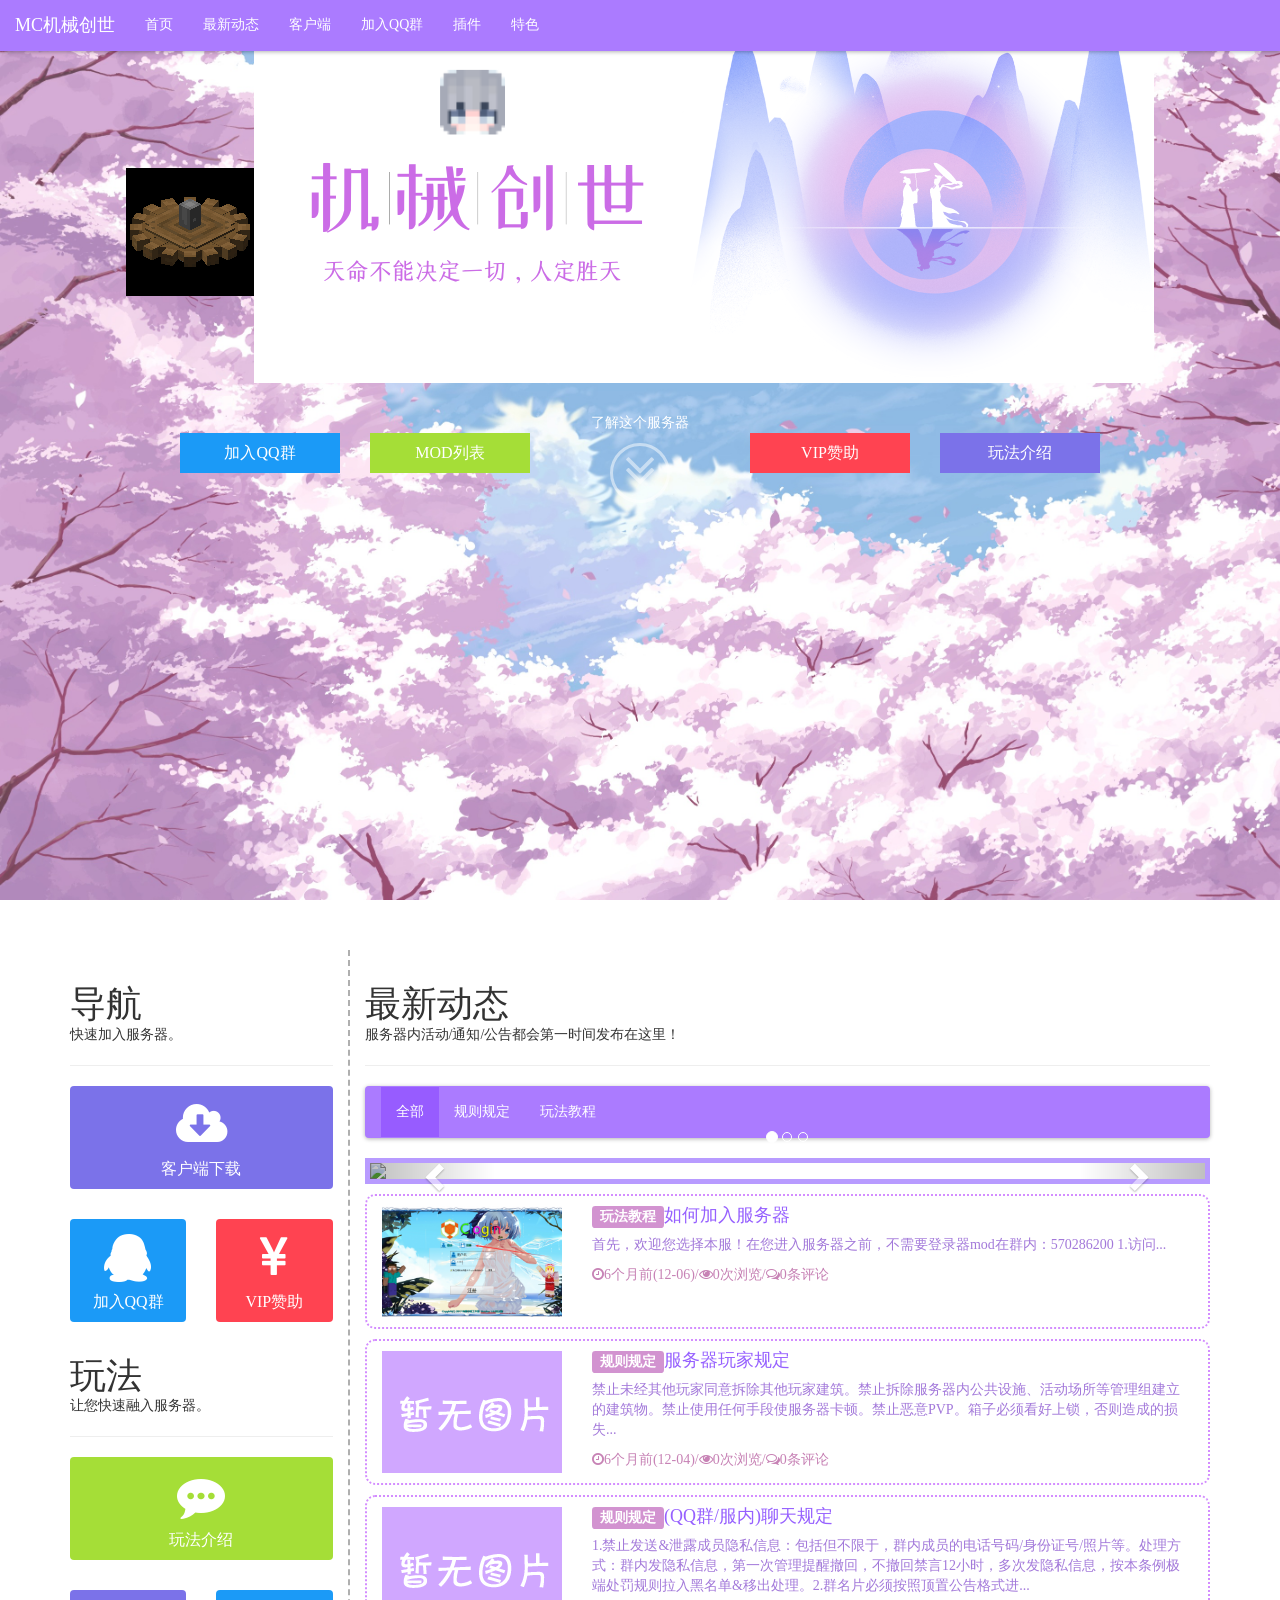
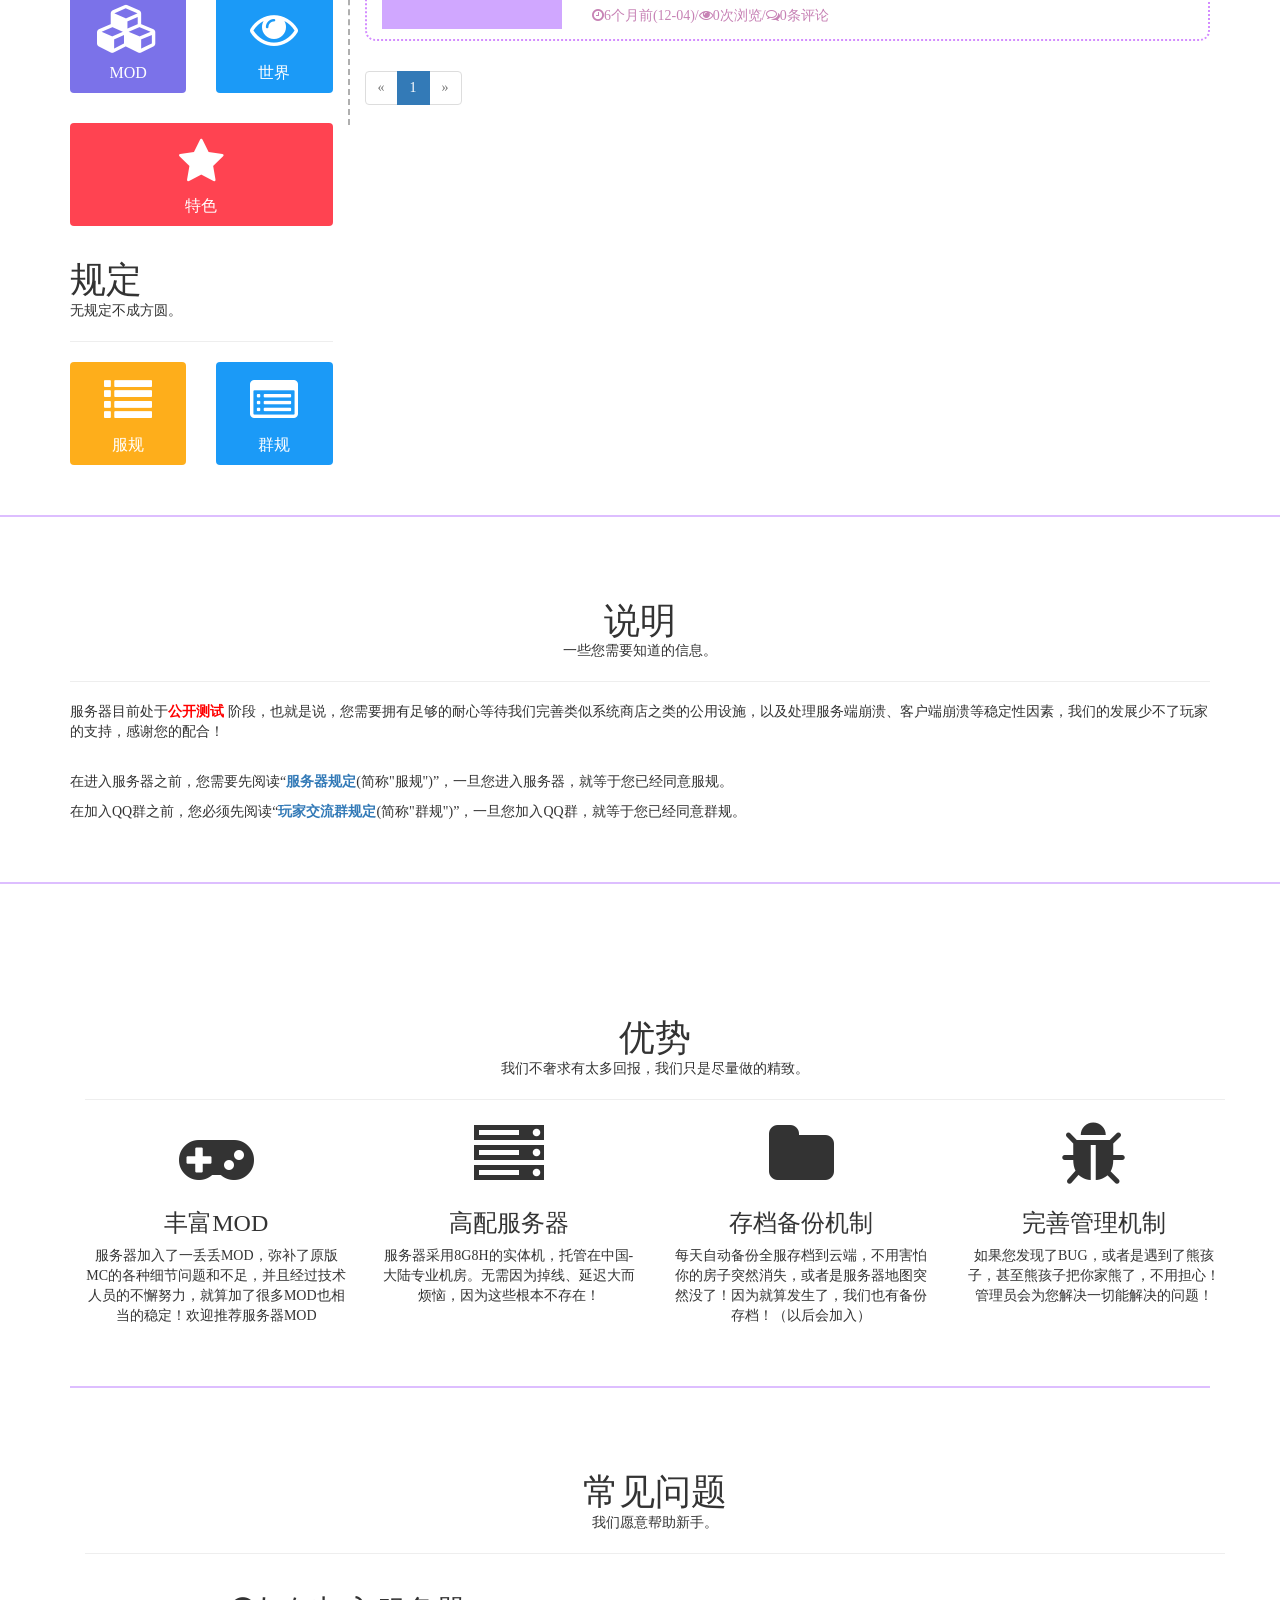
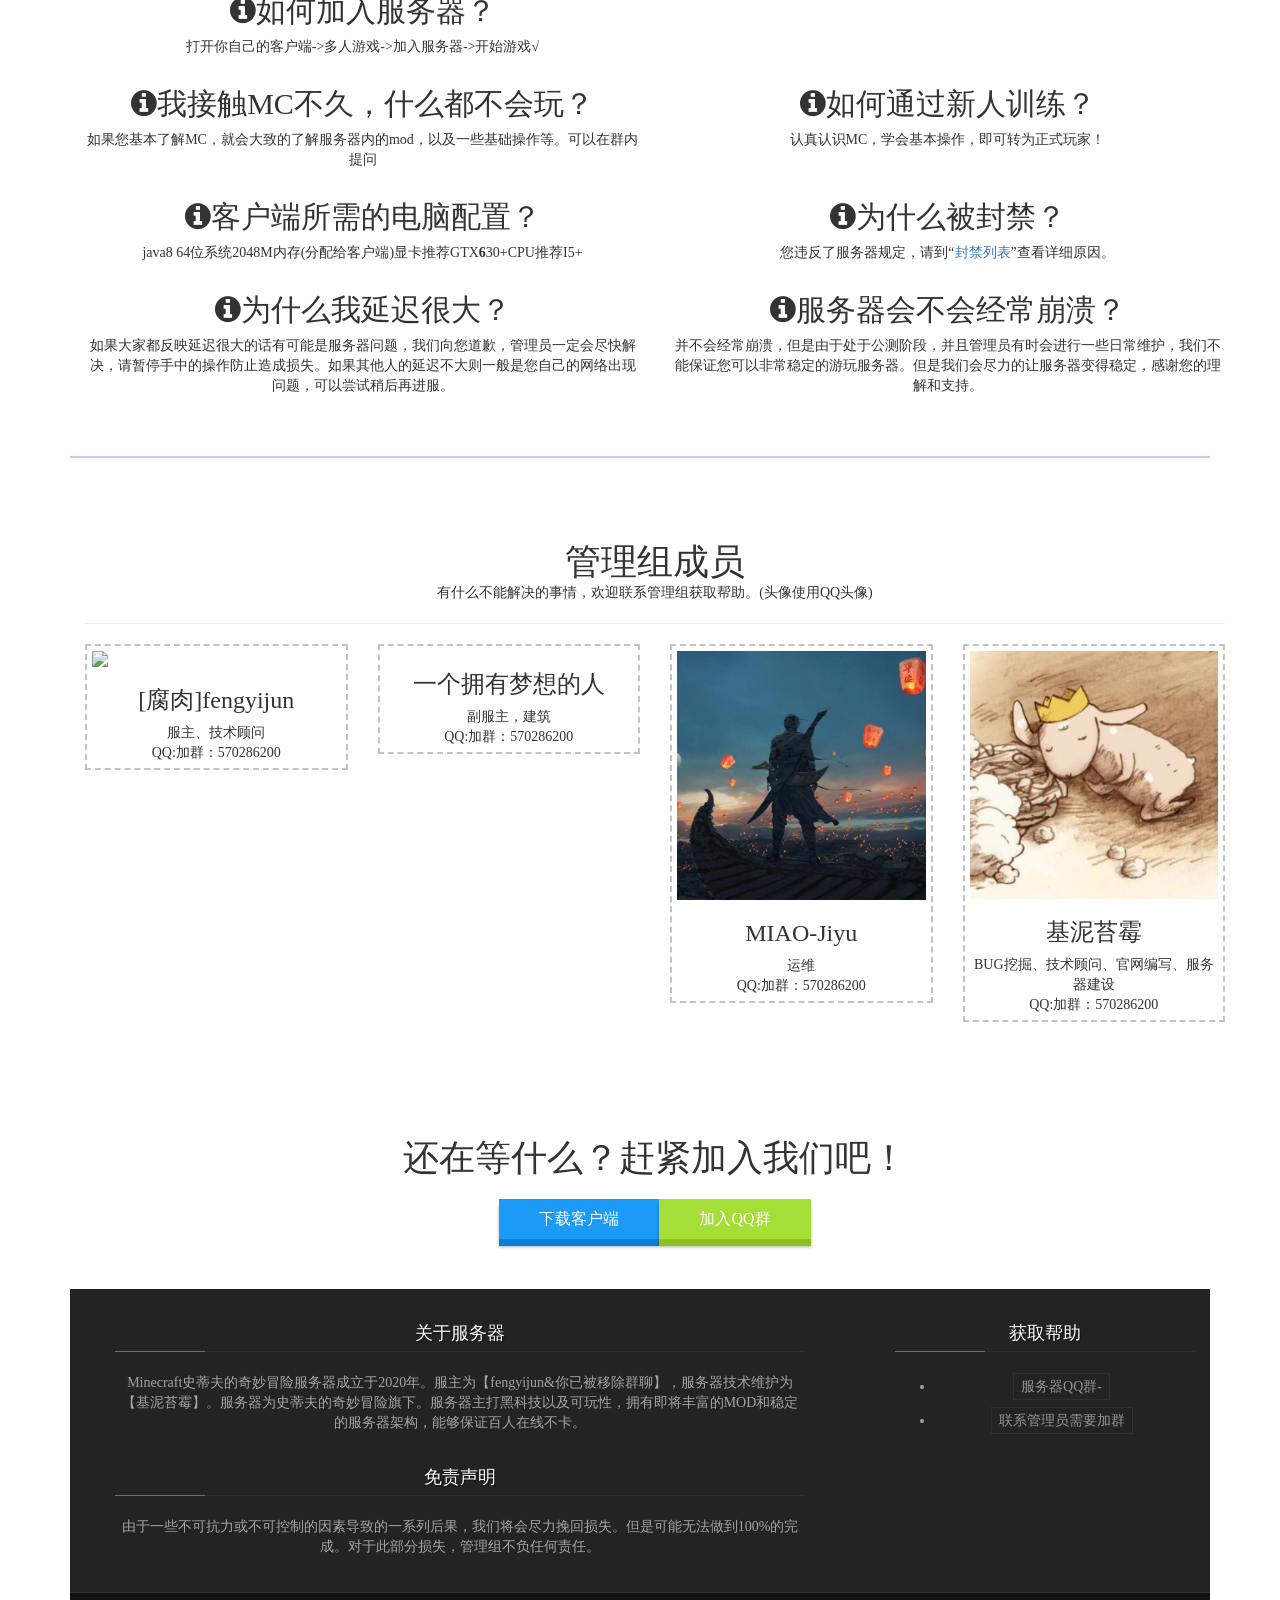
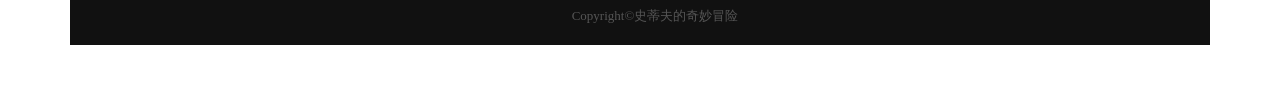
==== commit 99953427: "Update index.html" ====
--- a/index.html
+++ b/index.html
@@ -1,10 +1,9 @@
-<!--Copyright(C)史蒂夫的奇妙冒险任何人未经允许，禁止盗用本服官网。！！！-->
+
 <html lang=cn>
 
 <head>
     <meta charset="UTF-8">
     <meta name="viewport" content="width=device-width, initial-scale=1">
-    <meta name="baidu-site-verification" content="drcGN8jpX0" />
     <title>MC机械创世-index</title>
     <link rel="shortcut icon" href="favicon.ico">
     <script src="js/jquery.min.js"></script>
@@ -37,8 +36,8 @@
     <section class="container-fluid" id="welcome">
         <div class="container text-center">
             <div class="row">
-                <div class="col-md-12"><img src="picture/fwqlogo.jpg" class="img-responsive mclogo" /><img
-                        src="picture/title.png" class="img-responsive logo" /></div>
+                <div class="col-md-12"><img src="picture/机械创世素材logo.png" class="img-responsive mclogo" /><img
+                        src="picture/jxcstitle.png" class="img-responsive logo" /></div>
             </div>
             <div class="row buttons2">
                 <div class="col-md-2 col-xs-6 col-md-offset-1"><a href="#qqgroup" role="gun"
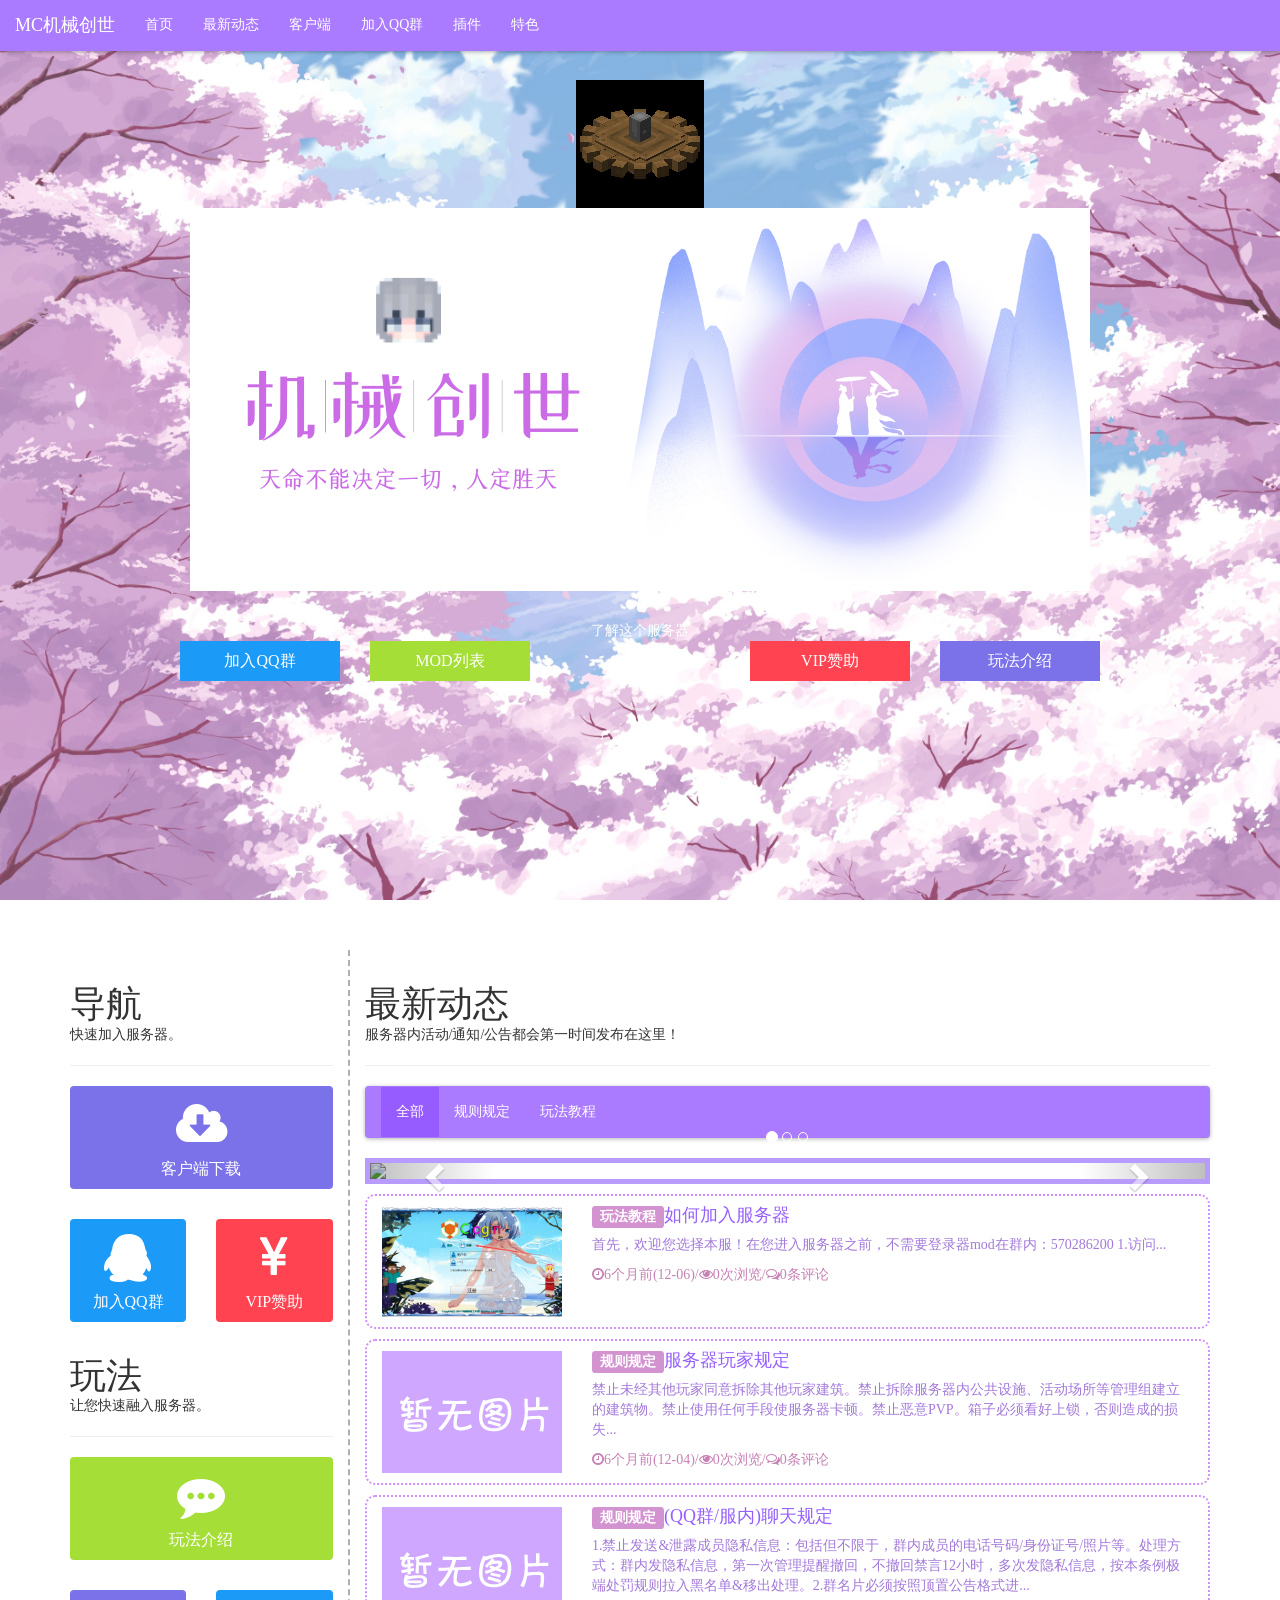
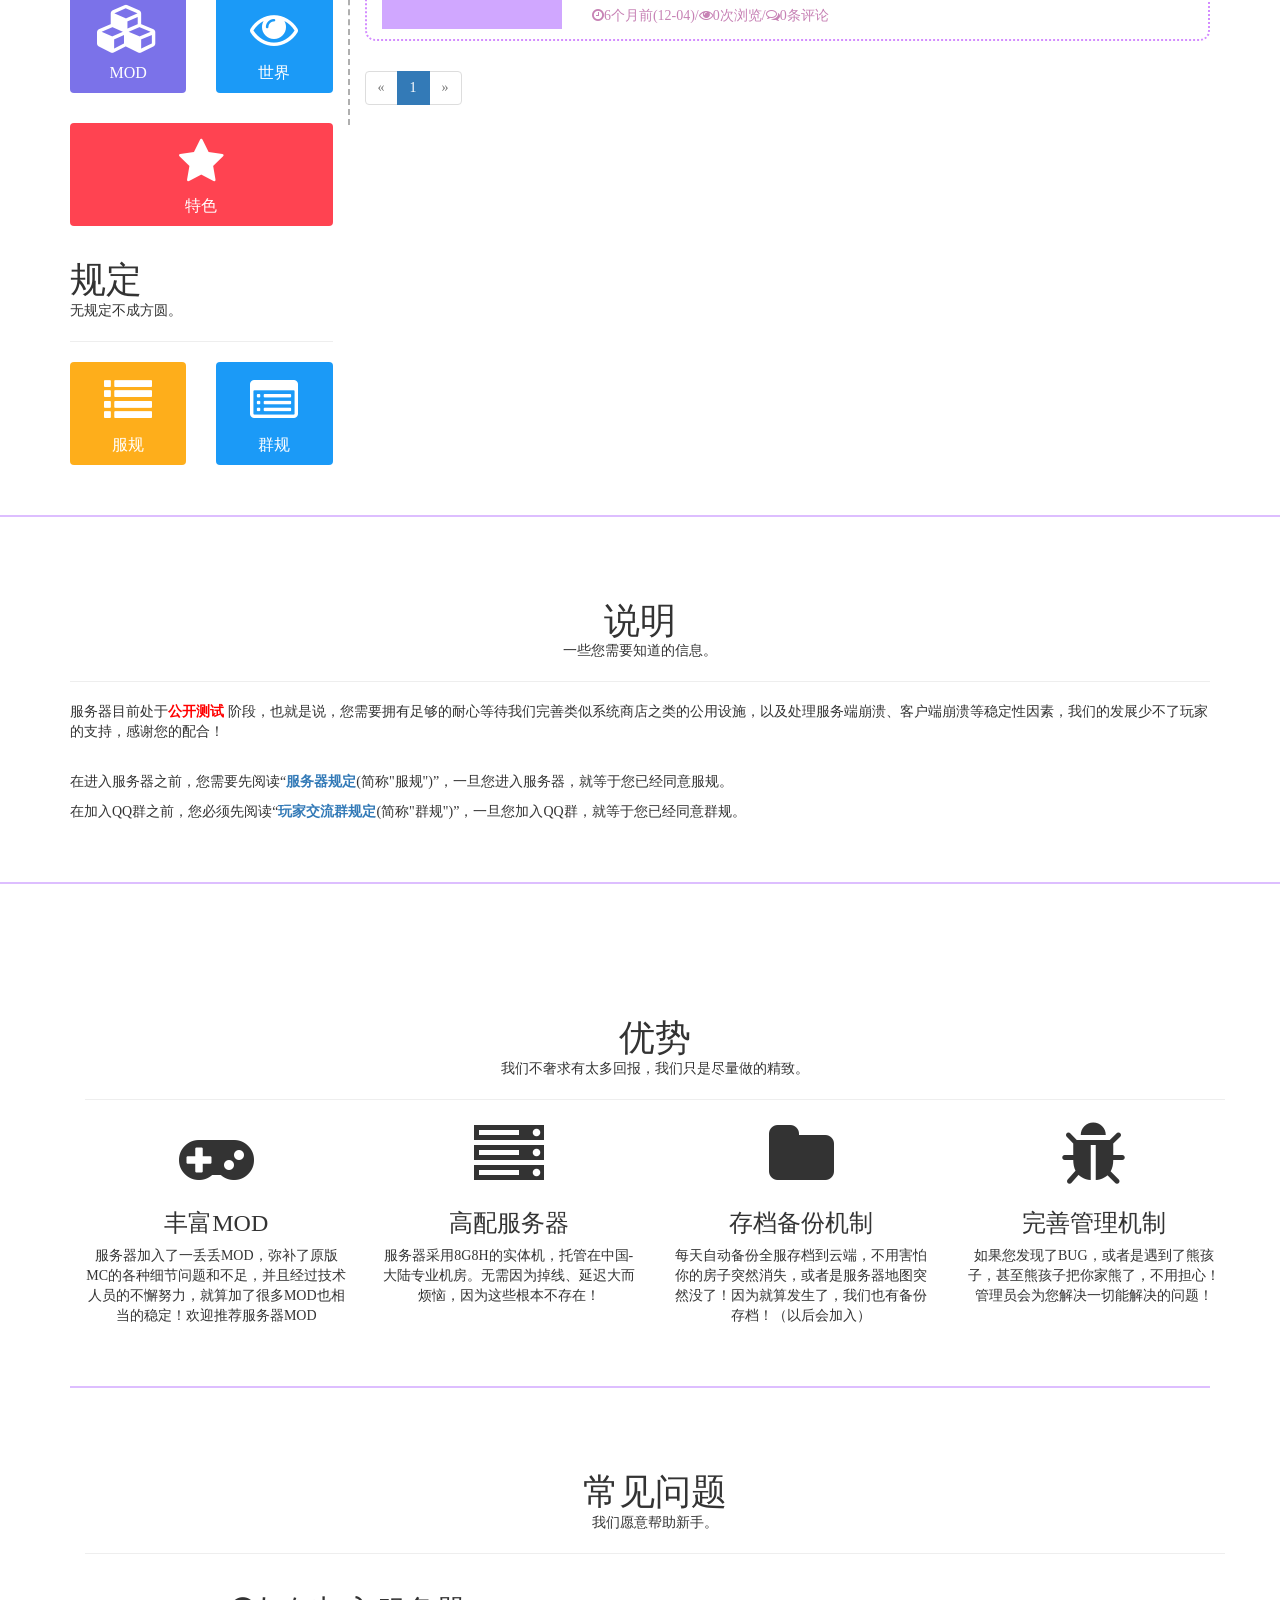
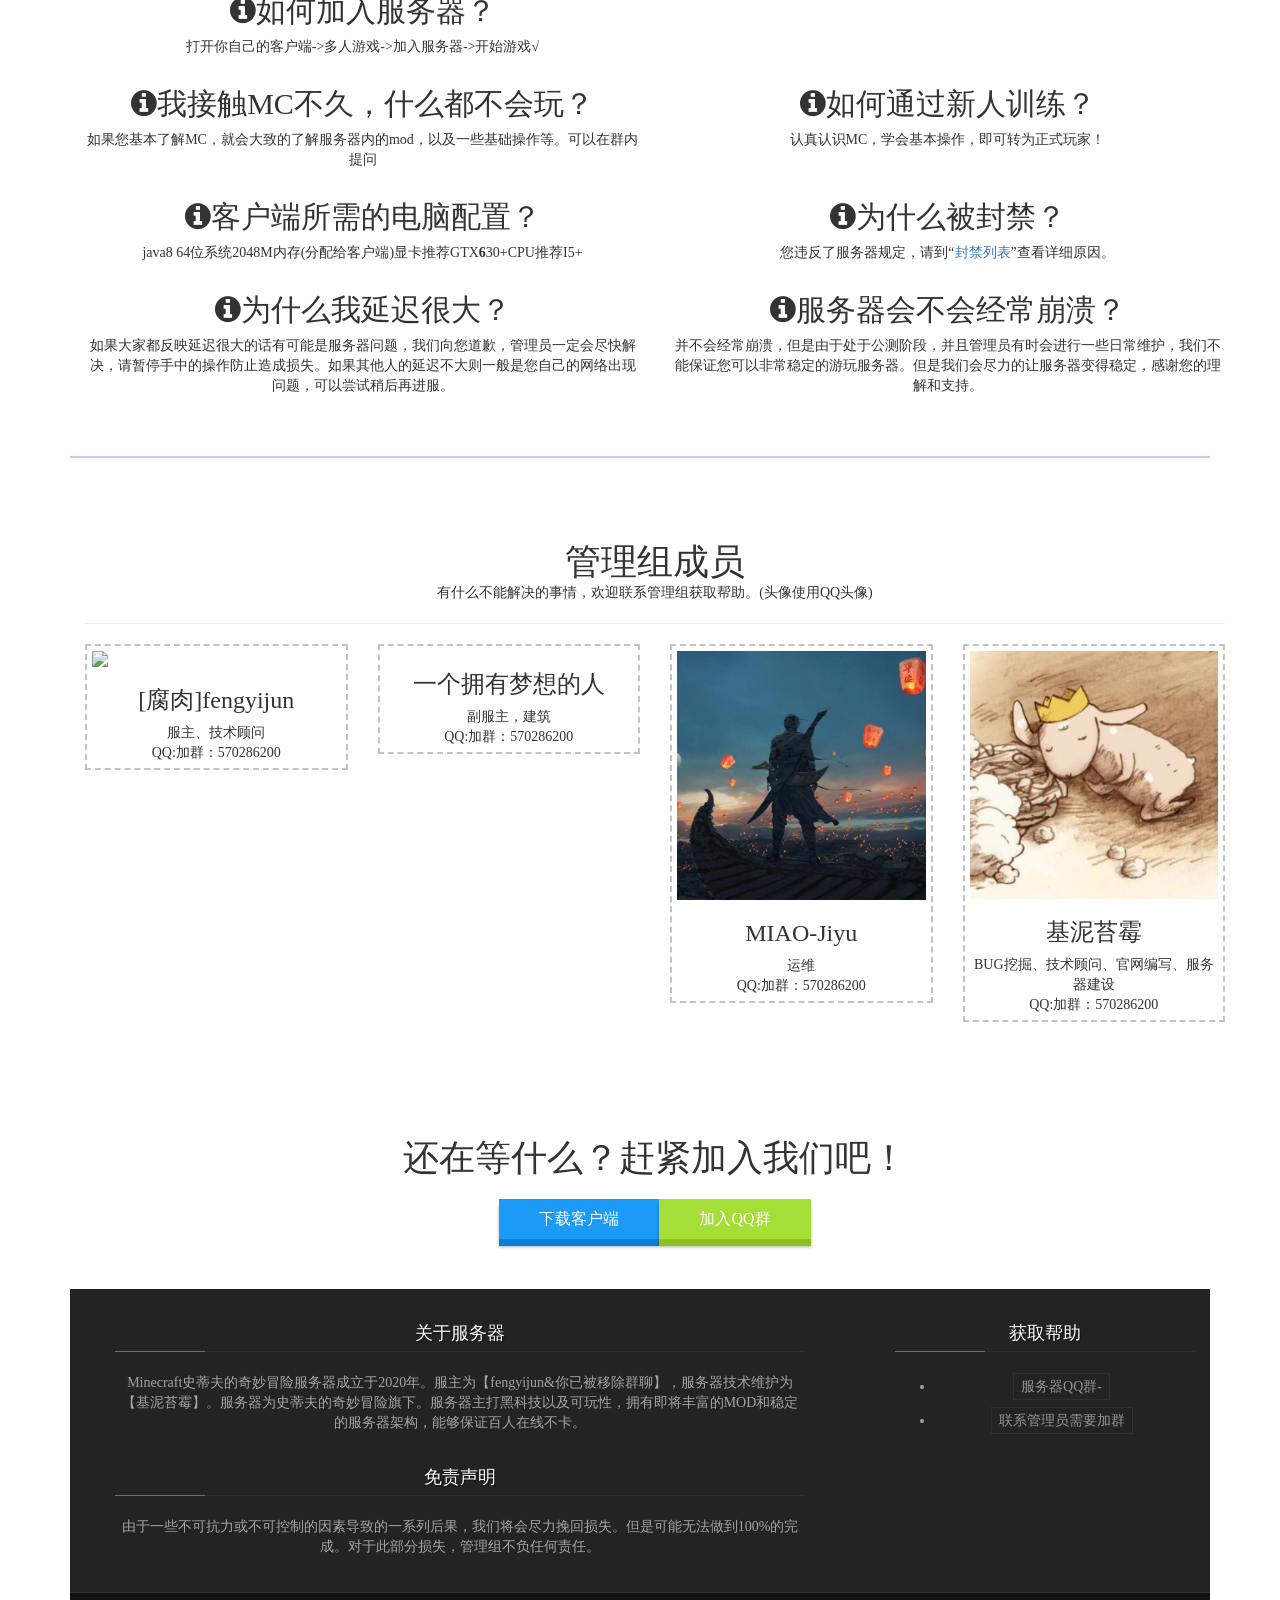
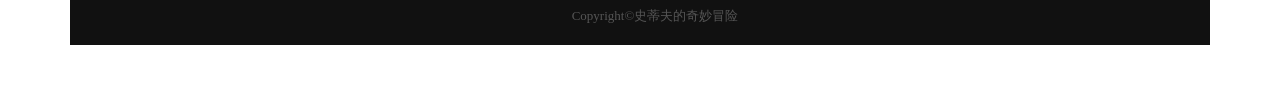
==== commit e86f57f8: "Update index.html" ====
--- a/index.html
+++ b/index.html
@@ -12,6 +12,13 @@
     <link href="css/buttons.min.css" rel="stylesheet">
     <link href="css/font-awesome.min.css" rel="stylesheet">
     <link href="css/main.css" rel="stylesheet">
+    <style>
+        .aligncenter {
+    clear: both;
+    display: block;
+    margin: auto;
+}
+</style>
 </head>
 
 <body data-spy="scroll" data-target="#navbar-nav">
@@ -36,8 +43,8 @@
     <section class="container-fluid" id="welcome">
         <div class="container text-center">
             <div class="row">
-                <div class="col-md-12"><img src="picture/机械创世素材logo.png" class="img-responsive mclogo" /><img
-                        src="picture/jxcstitle.png" class="img-responsive logo" /></div>
+                <div class="col-md-12"><img src="picture/机械创世素材logo.png" class="img-responsive mclogo" class="aligncenter"/></br><img
+                        src="picture/jxcstitle.png" class="img-responsive logo" class="aligncenter" /></div>
             </div>
             <div class="row buttons2">
                 <div class="col-md-2 col-xs-6 col-md-offset-1"><a href="#qqgroup" role="gun"
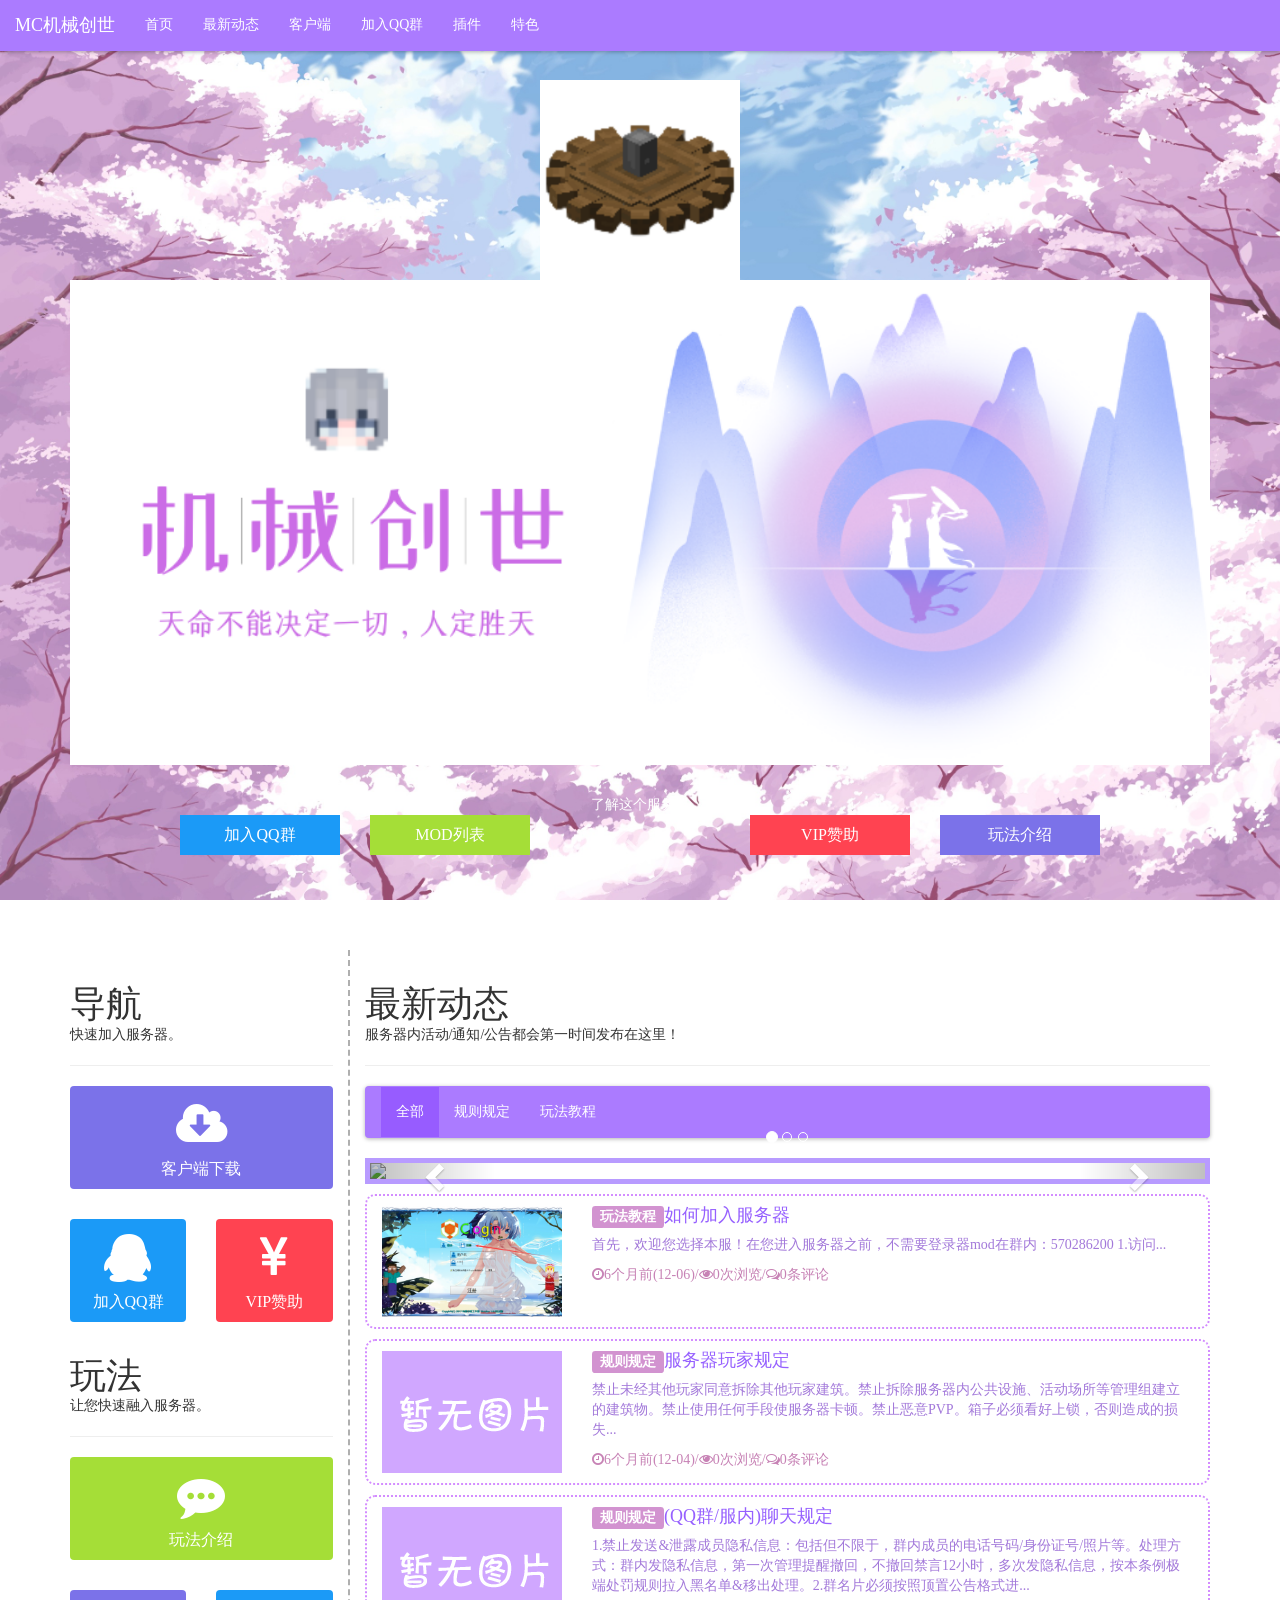
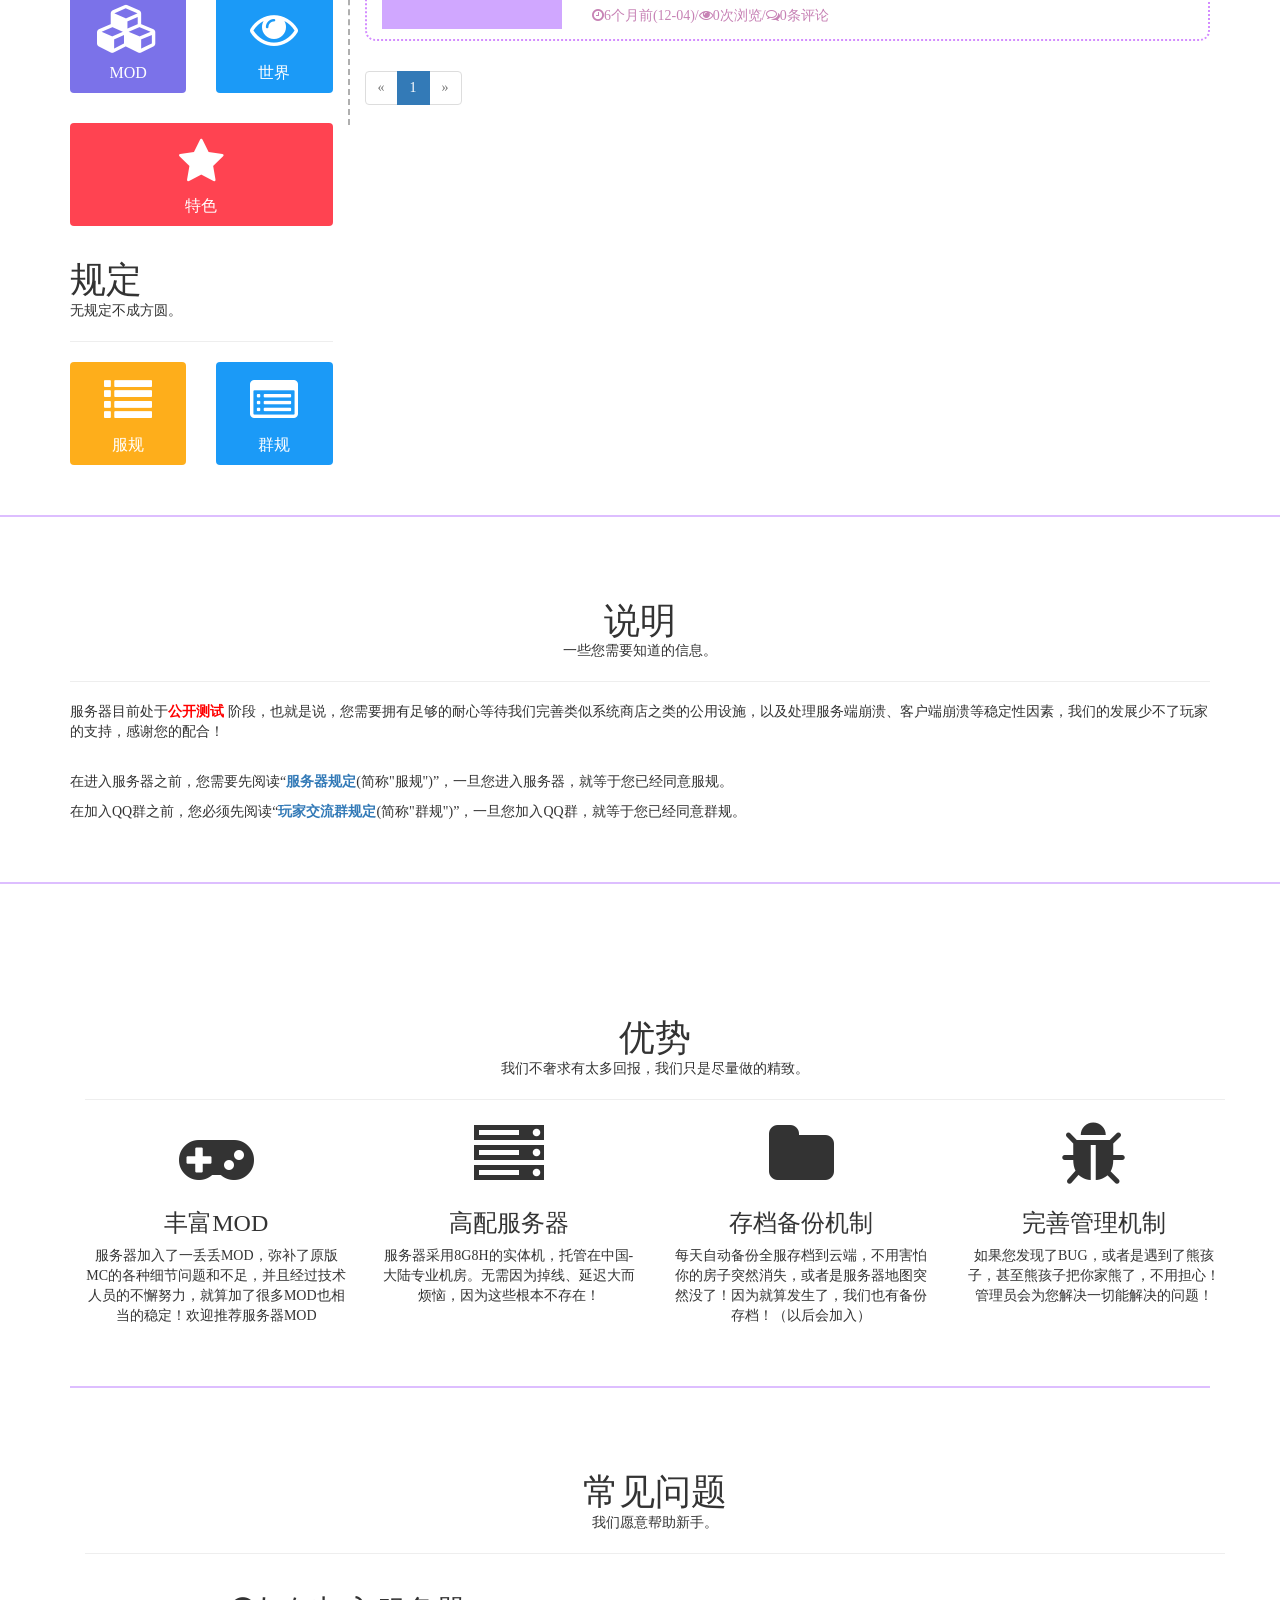
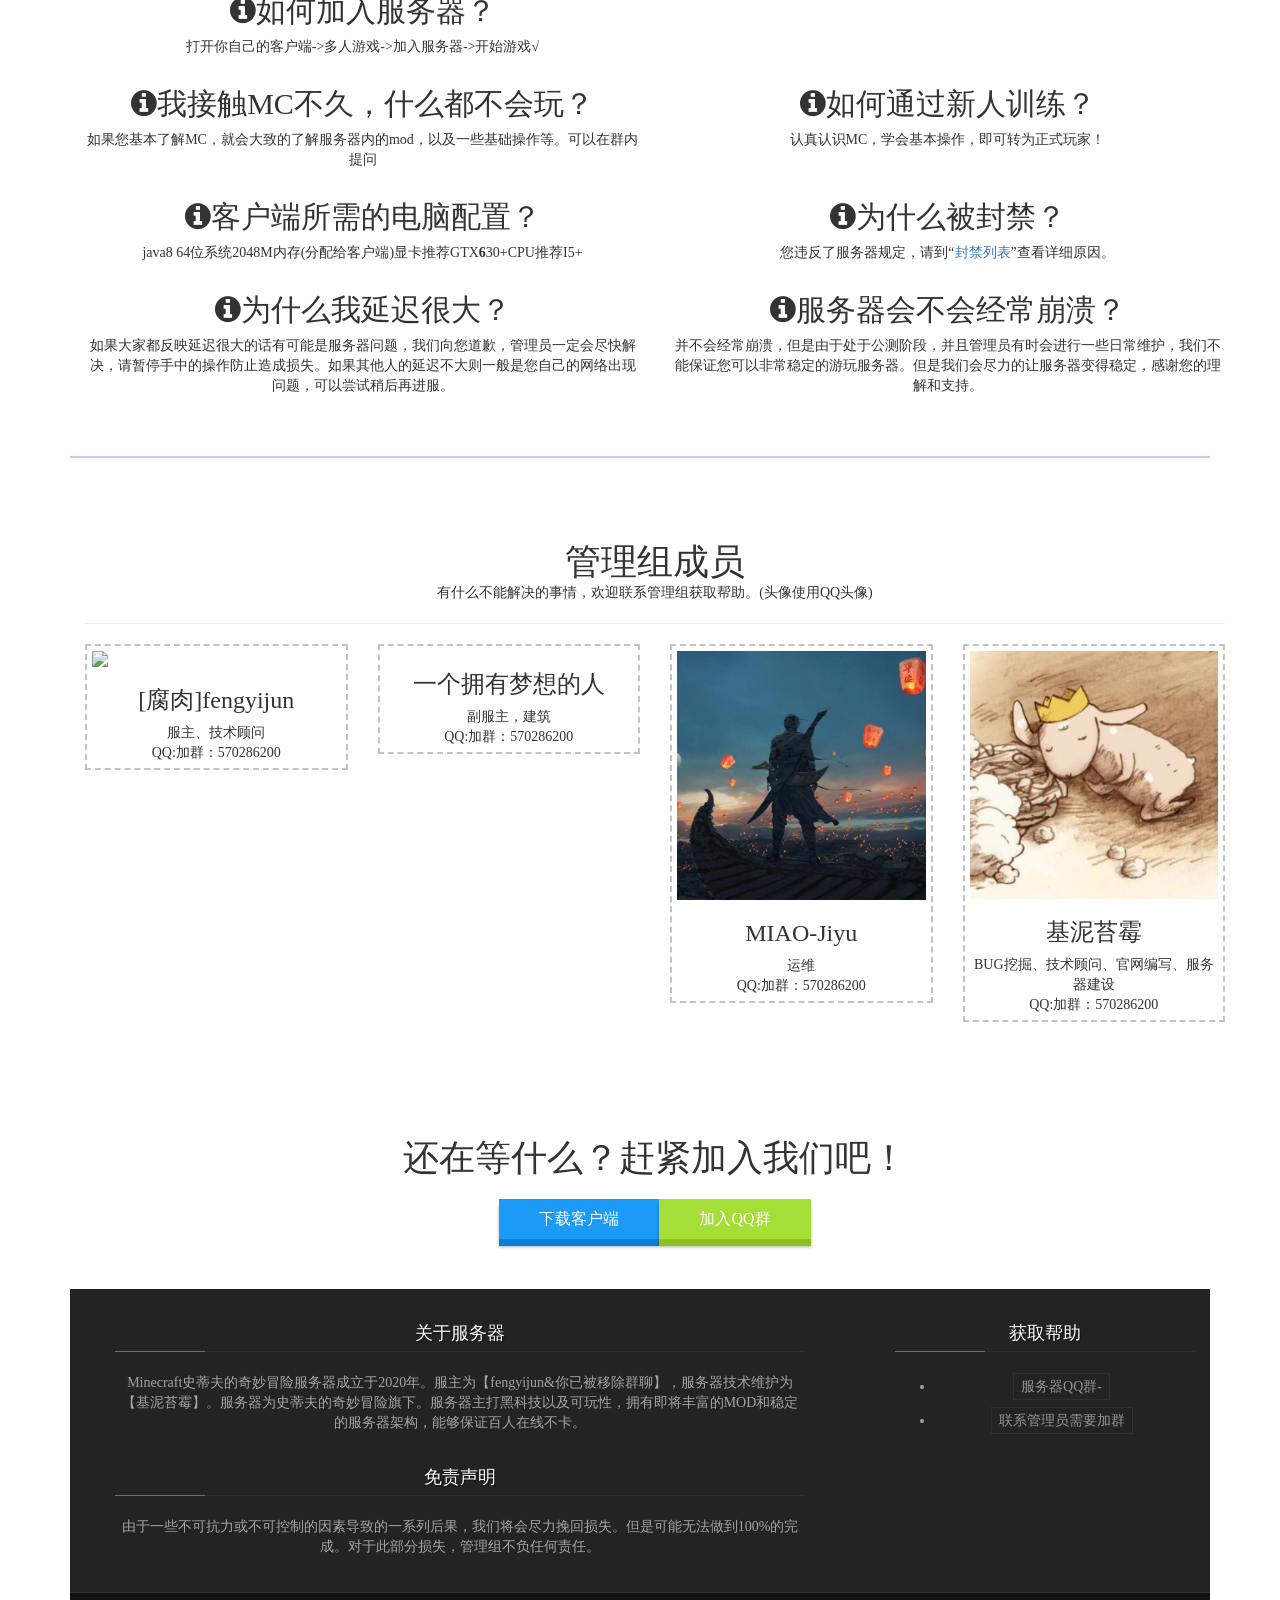
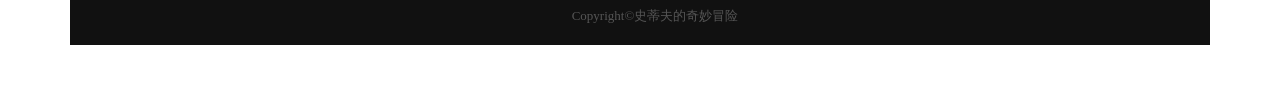
==== commit 700e1ade: "Update index.html" ====
--- a/index.html
+++ b/index.html
@@ -43,8 +43,8 @@
     <section class="container-fluid" id="welcome">
         <div class="container text-center">
             <div class="row">
-                <div class="col-md-12"><img src="picture/机械创世素材logo.png" class="img-responsive mclogo" class="aligncenter"/></br><img
-                        src="picture/jxcstitle.png" class="img-responsive logo" class="aligncenter" /></div>
+                <div class="col-md-12"><img src="picture/logo.png" class="img-responsive mclogo" class="aligncenter" height="200px" width="200px"/></br><img
+                        src="picture/jxcstitle.png" class="img-responsive logo" class="aligncenter" height="761px" width="3908px"/></div>
             </div>
             <div class="row buttons2">
                 <div class="col-md-2 col-xs-6 col-md-offset-1"><a href="#qqgroup" role="gun"
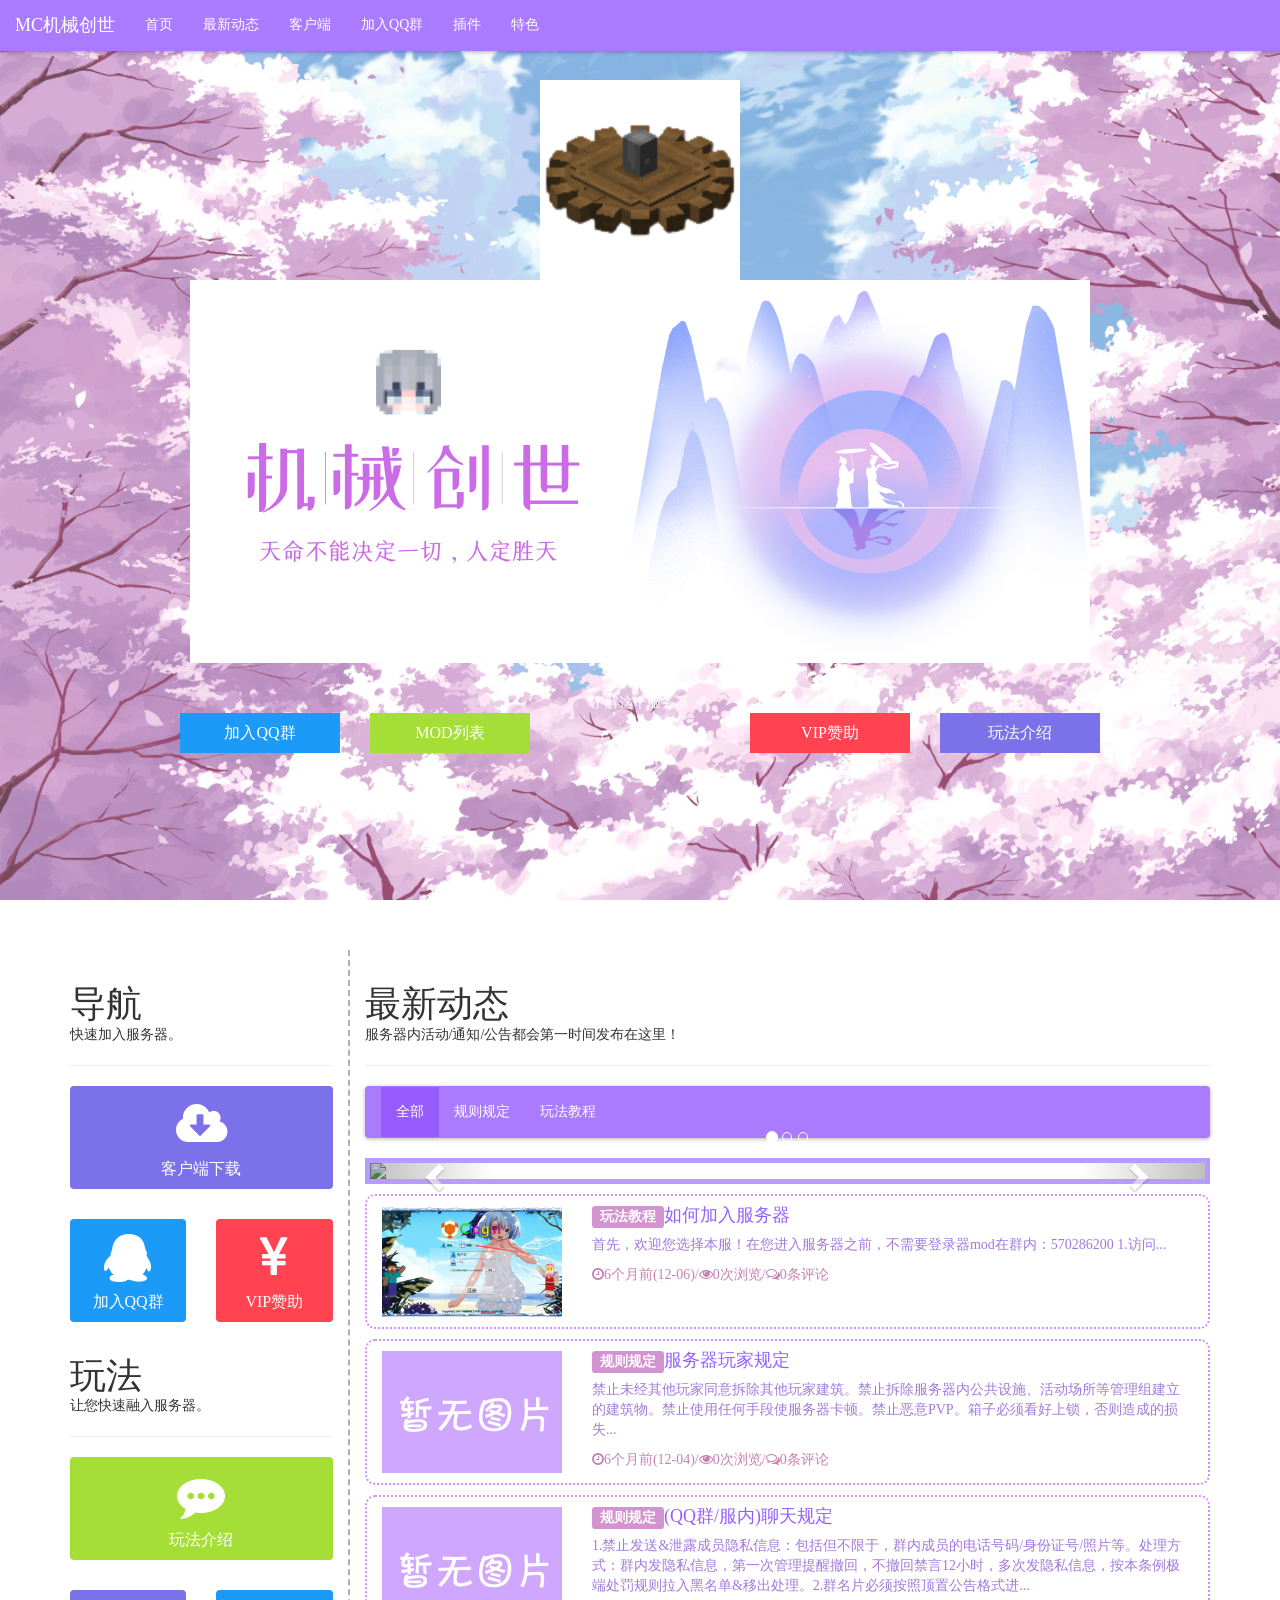
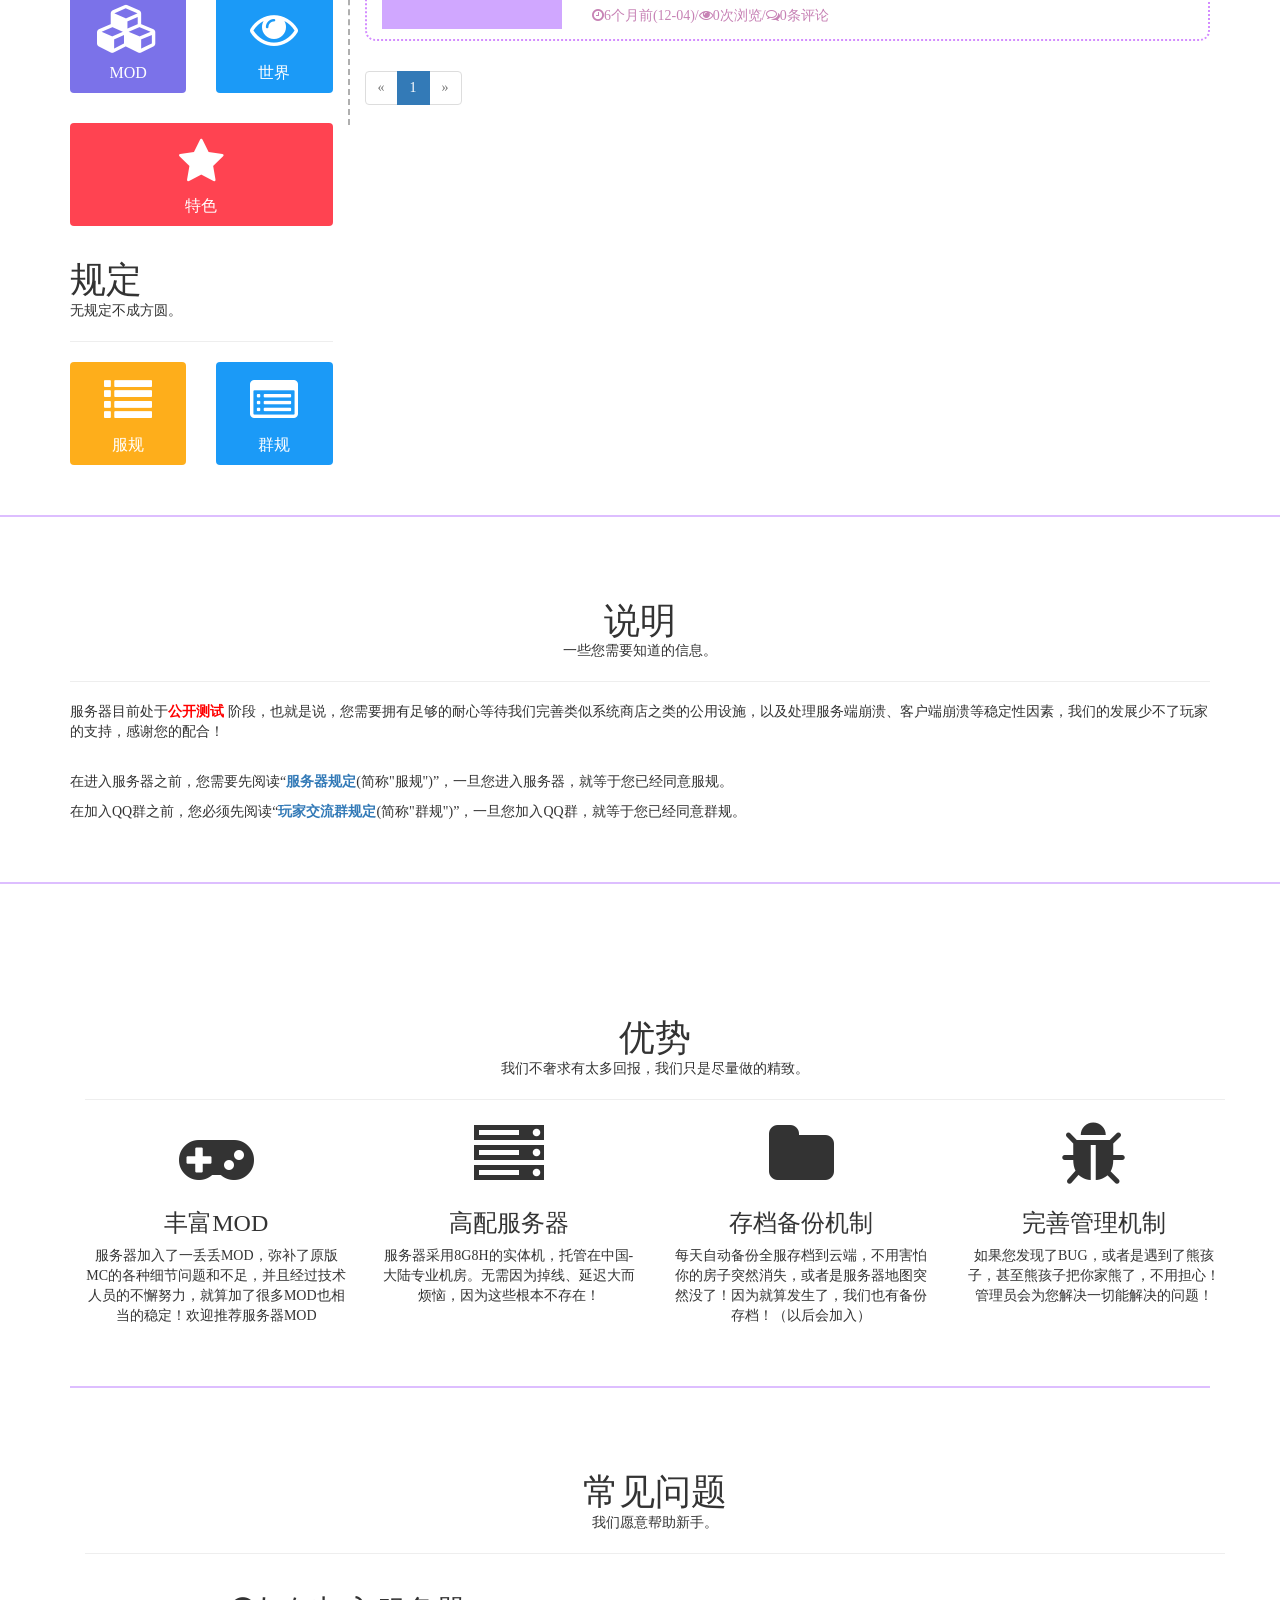
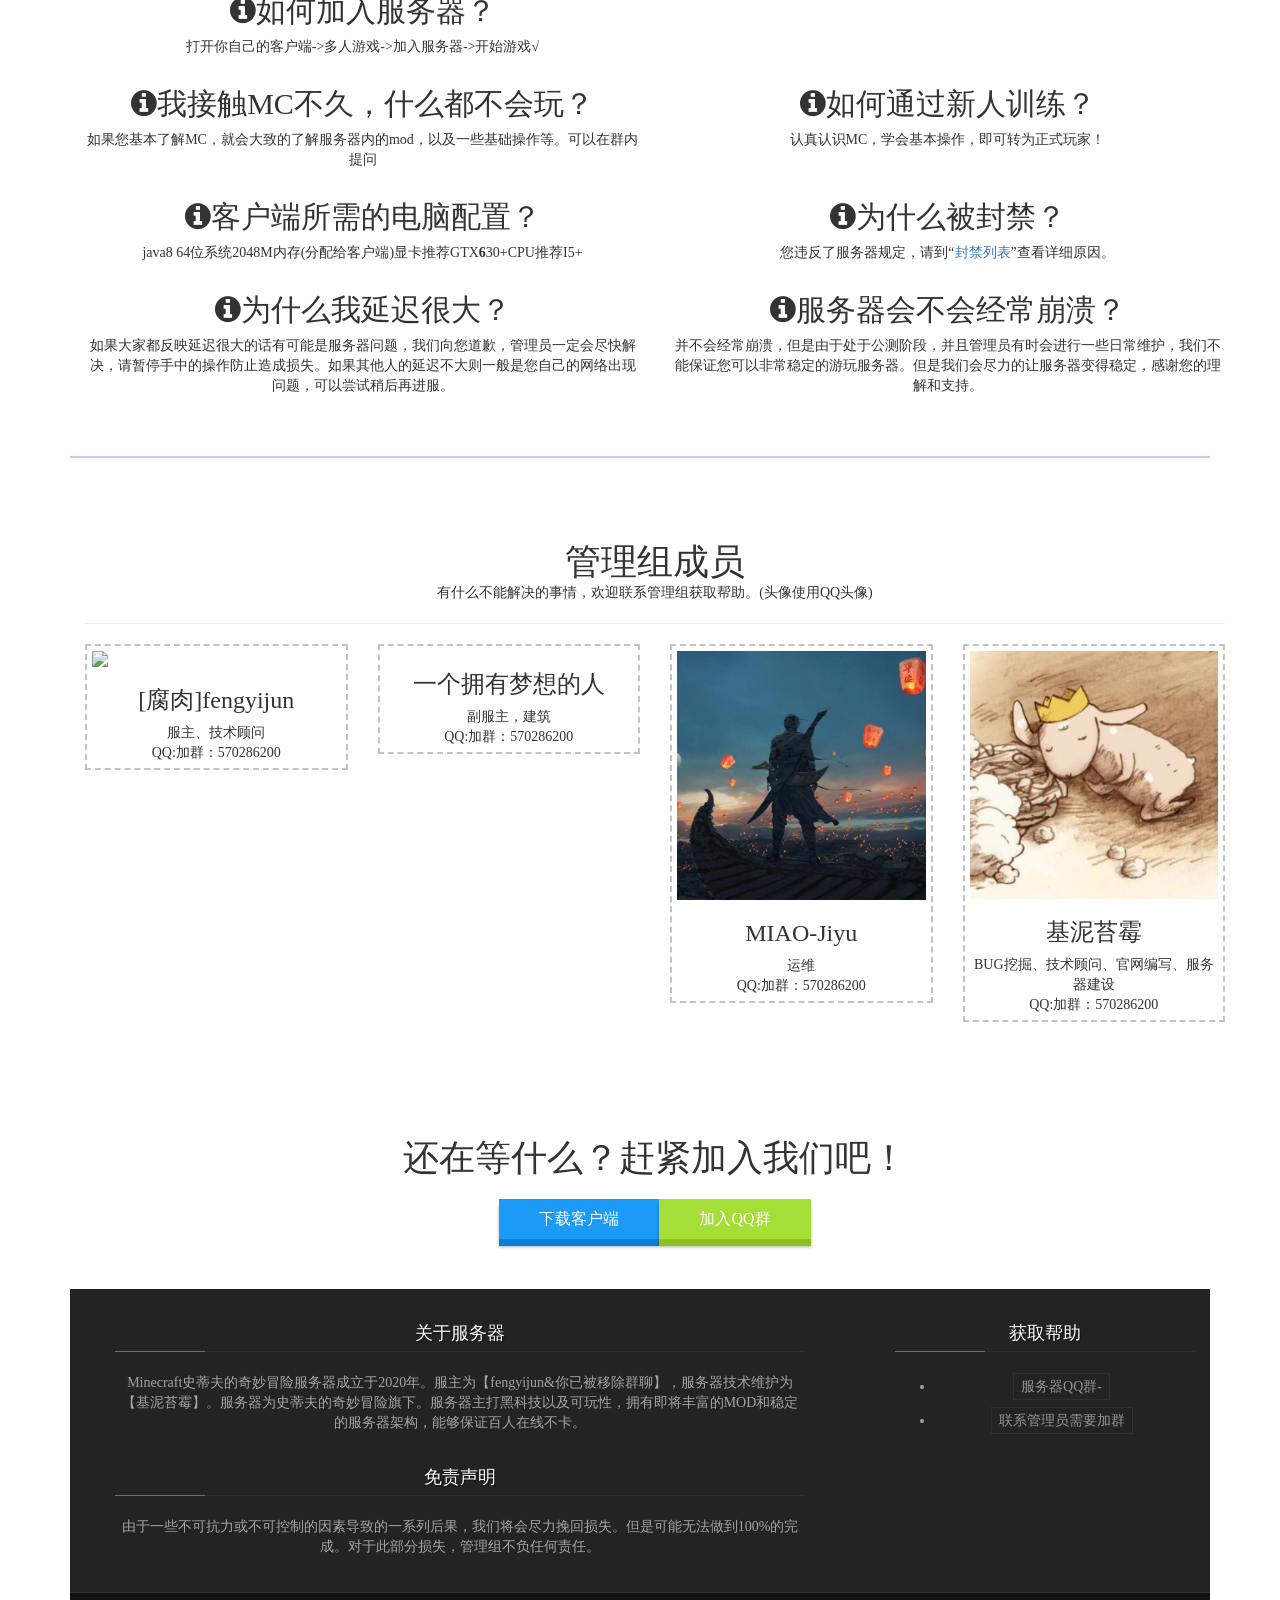
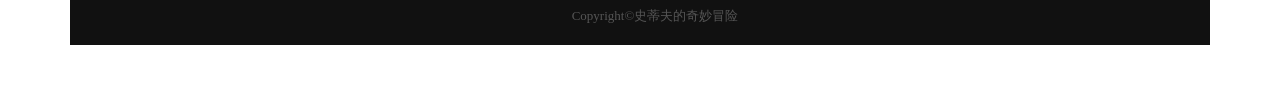
==== commit a6bdbfdd: "Update index.html" ====
--- a/index.html
+++ b/index.html
@@ -44,7 +44,7 @@
         <div class="container text-center">
             <div class="row">
                 <div class="col-md-12"><img src="picture/logo.png" class="img-responsive mclogo" class="aligncenter" height="200px" width="200px"/></br><img
-                        src="picture/jxcstitle.png" class="img-responsive logo" class="aligncenter" height="761px" width="3908px"/></div>
+                        src="picture/jxcstitle.png" class="img-responsive logo" class="aligncenter"/></div>
             </div>
             <div class="row buttons2">
                 <div class="col-md-2 col-xs-6 col-md-offset-1"><a href="#qqgroup" role="gun"
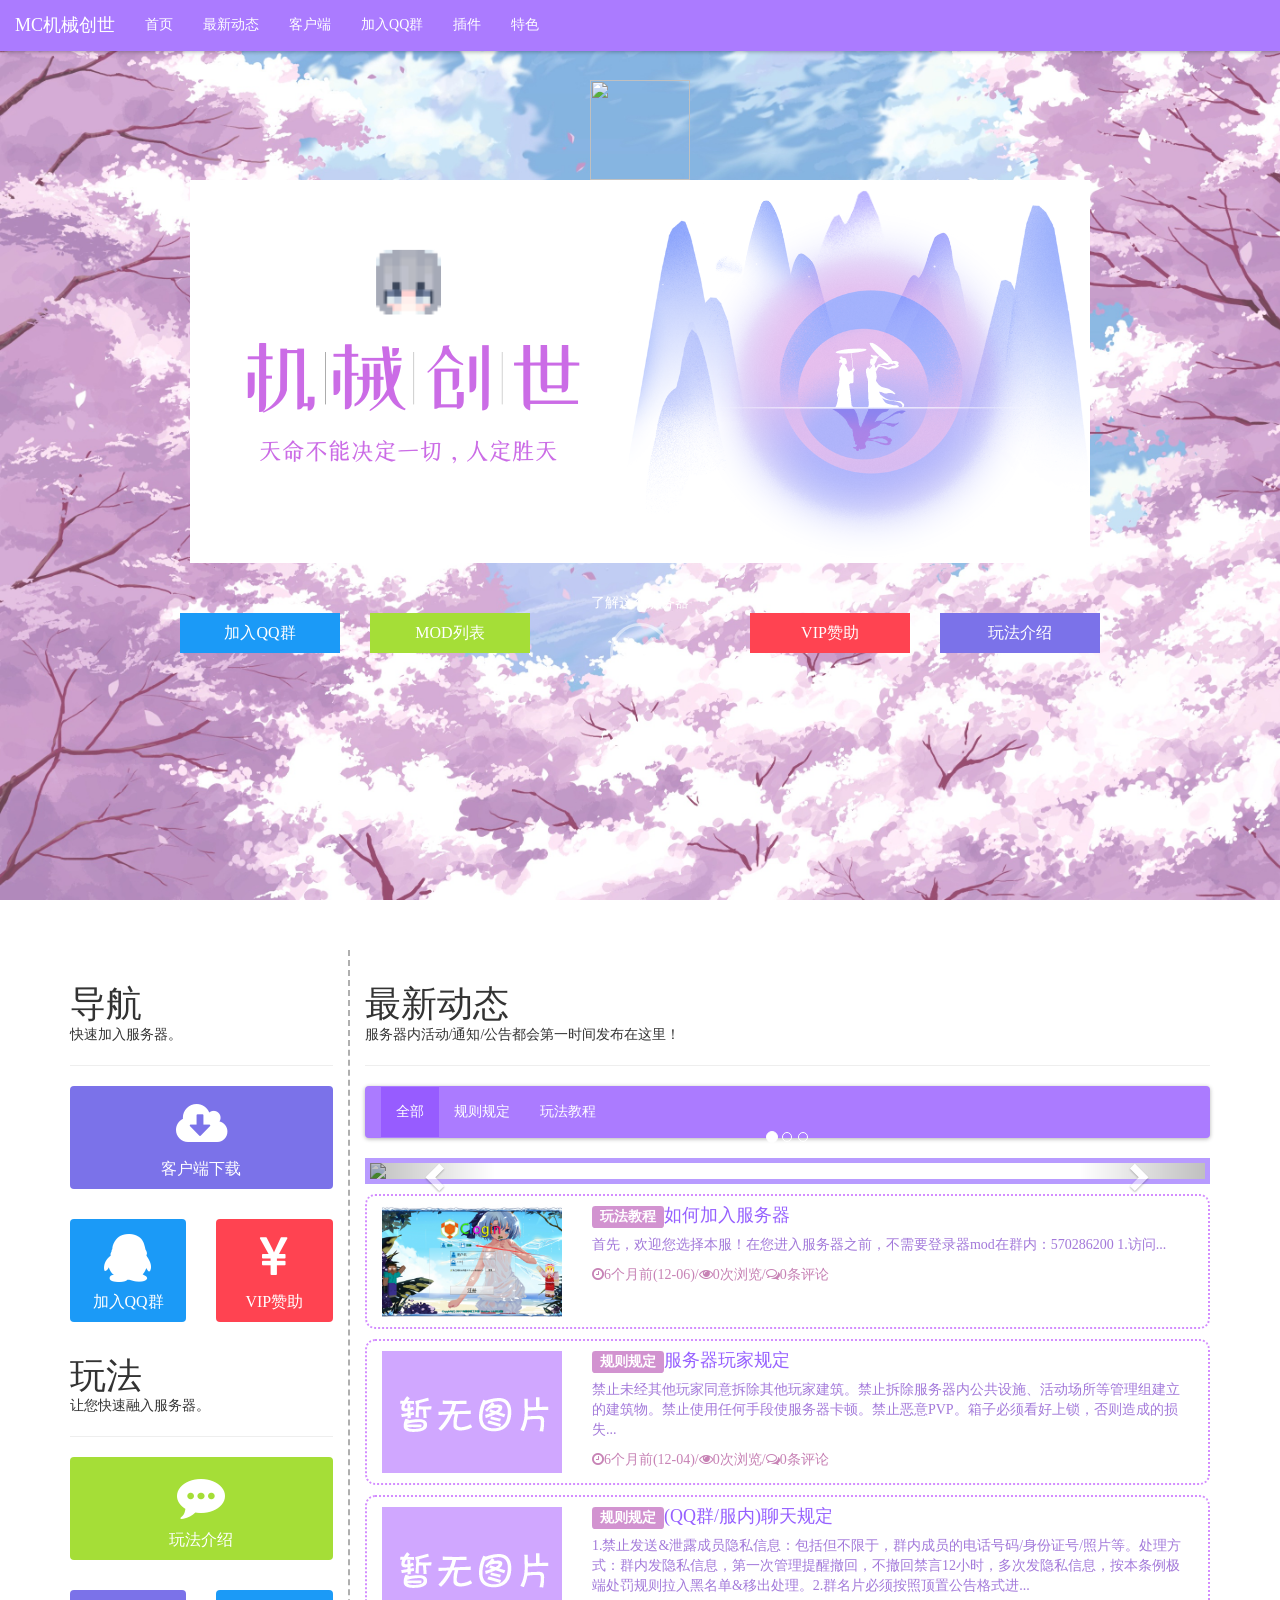
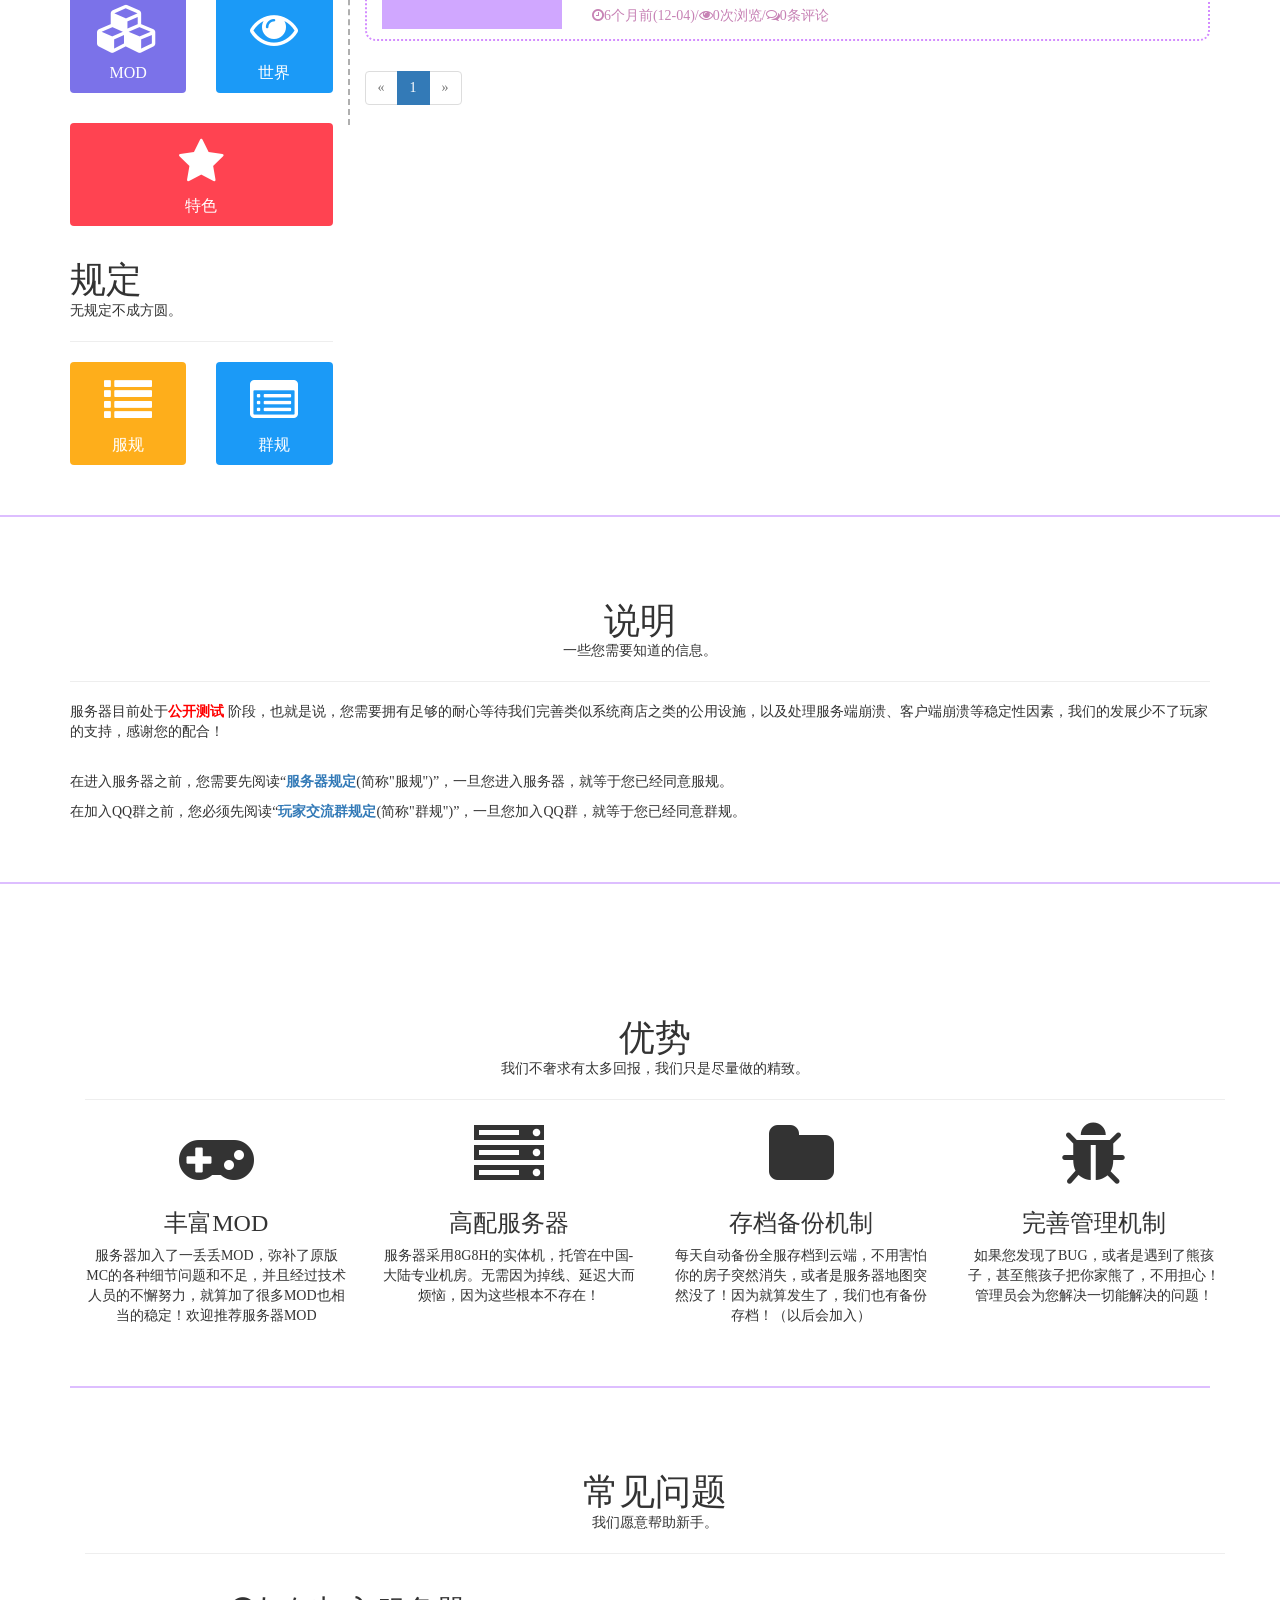
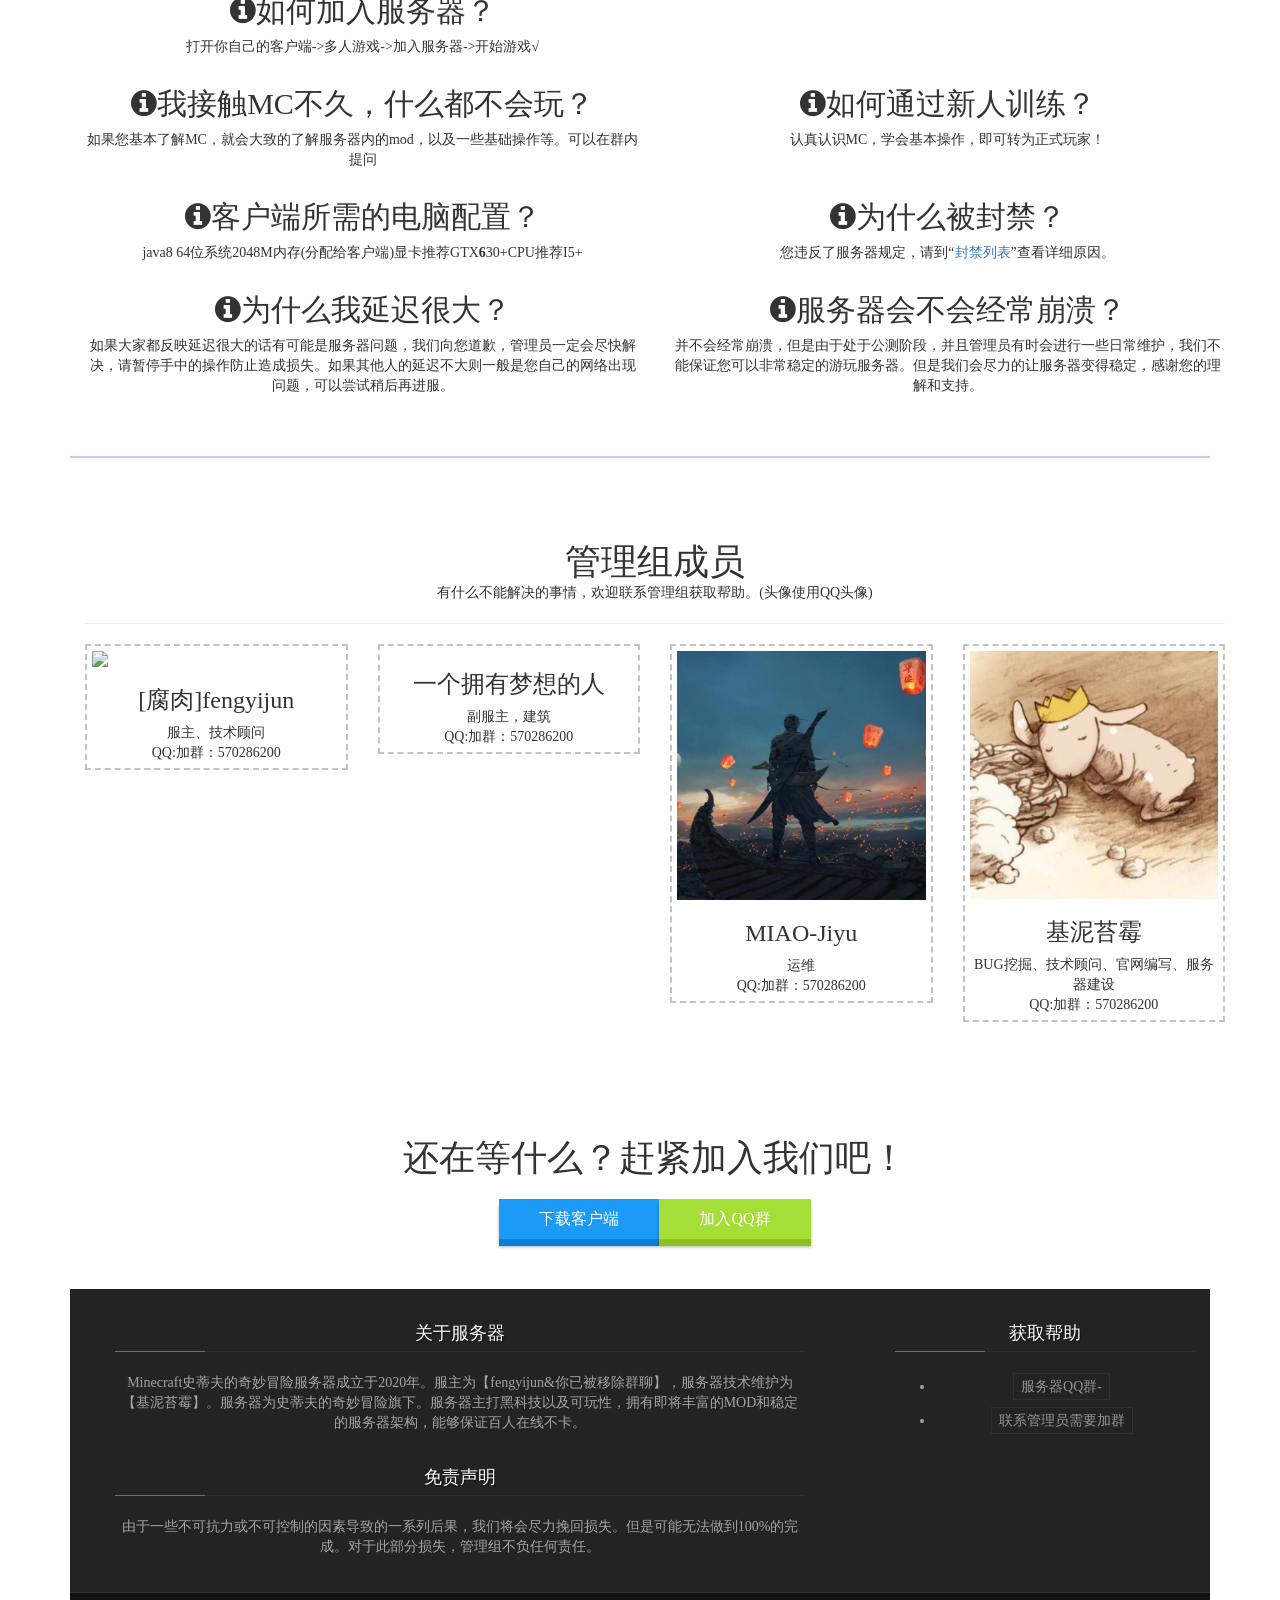
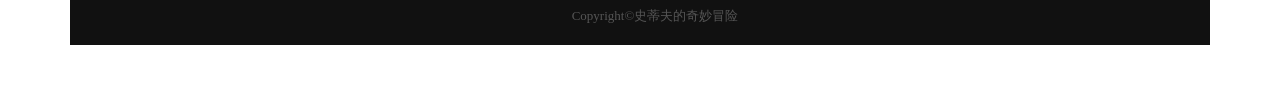
==== commit f46bcae3: "Update index.html" ====
--- a/index.html
+++ b/index.html
@@ -43,7 +43,7 @@
     <section class="container-fluid" id="welcome">
         <div class="container text-center">
             <div class="row">
-                <div class="col-md-12"><img src="picture/logo.png" class="img-responsive mclogo" class="aligncenter" height="200px" width="200px"/></br><img
+                <div class="col-md-12"><img src="picture/logo(已去底).png" class="img-responsive mclogo" class="aligncenter" height="100px" width="100px"/></br><img
                         src="picture/jxcstitle.png" class="img-responsive logo" class="aligncenter"/></div>
             </div>
             <div class="row buttons2">
